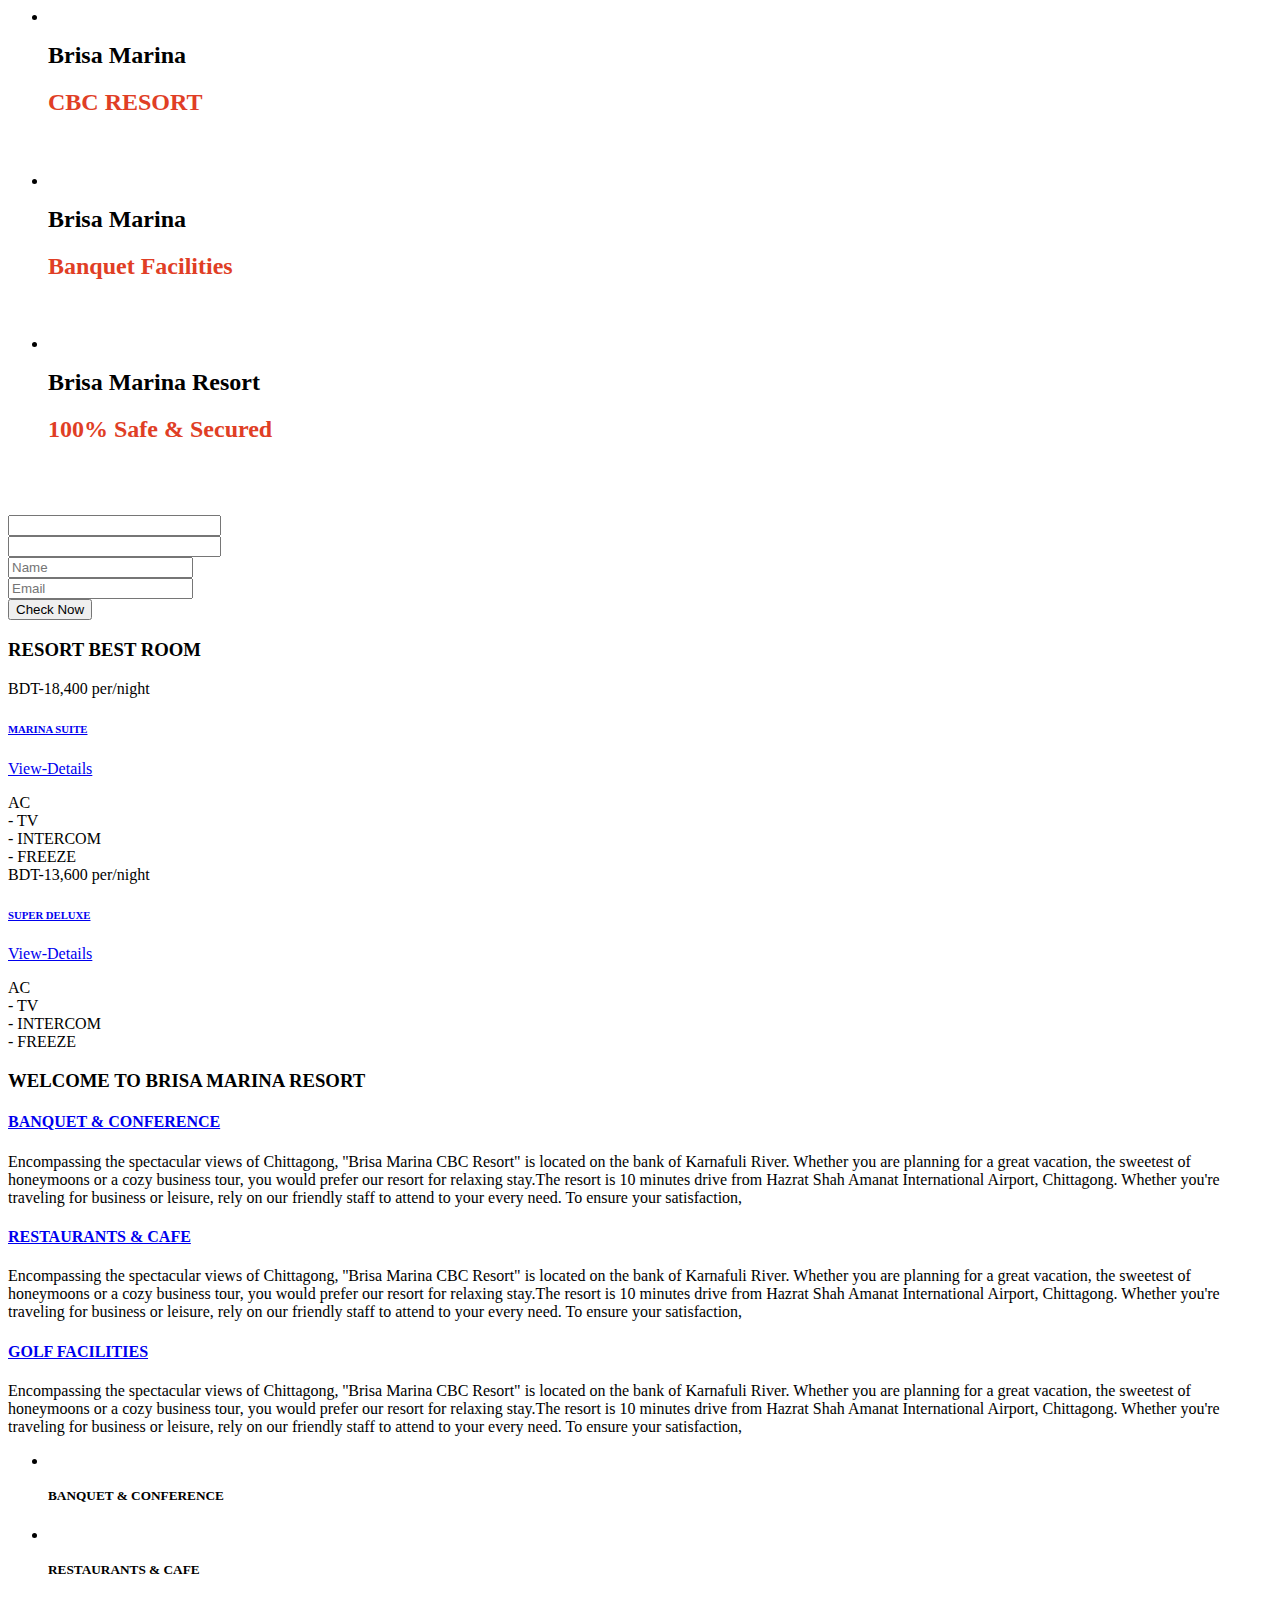
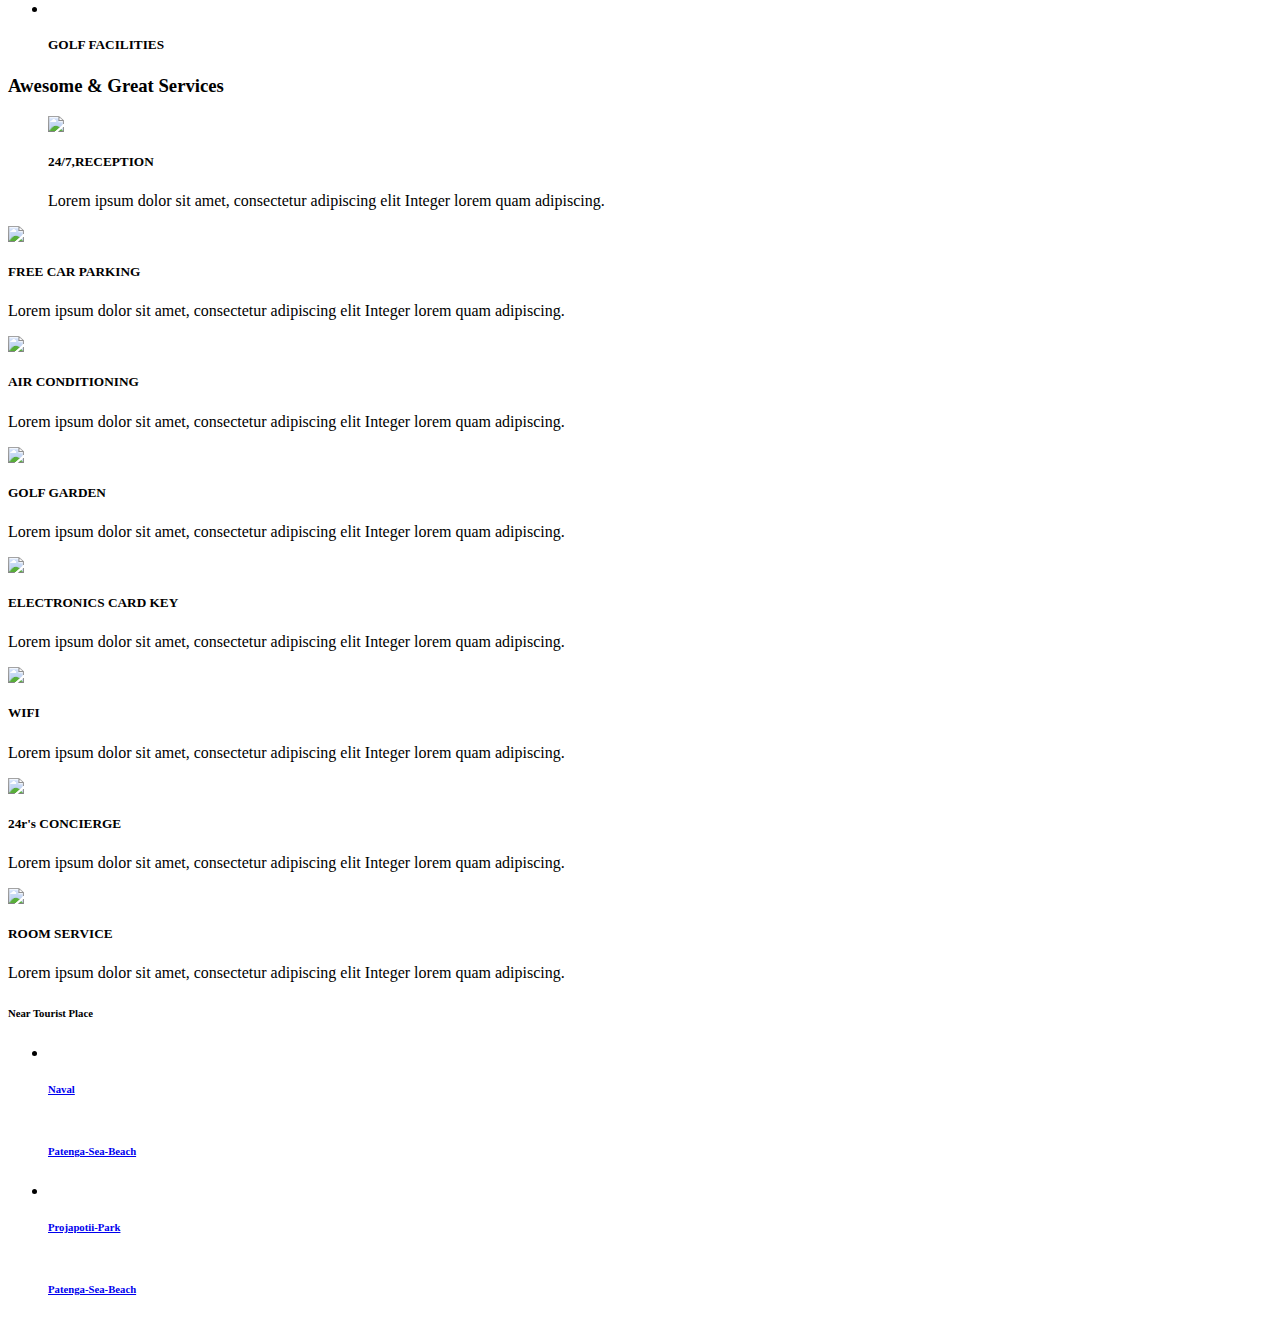
==== index.html @ 2a97e500 "initial2" ====
<html>





<!DOCTYPE html>
<!--[if IE 8 ]><html class="ie ie8" lang="en"> <![endif]-->
<!--[if IE 9 ]><html class="ie ie9" lang="en"> <![endif]-->
<!--[if (gte IE 9)|!(IE)]><!--><html lang="en"> <!--<![endif]-->
<head>

	<!-- Basic Page Needs -->
	<meta charset="utf-8">
	<title>Brisa-Marina-Resort || Chittagong, Bangladesh</title>
    
	<meta name="description" content="hotel, complimentary breakfast, chittagong hotel, Free wifi , City Hotel">
	<meta name="author" content="pekhom">

	<div class="clearfix"></div>
	
	<div class="slideshow">
		<div class="tp-banner-container">
			<div class="tp-banner">
				<ul>
					<li data-transition="random" data-slotamount="7" data-masterspeed="1500">
						<!-- MAIN IMAGE -->
						<img src="images/slider/4.jpg" alt="" data-bgfit="cover" data-bgposition="left top" data-bgrepeat="no-repeat">
						
						<div class="slideshow-bg"
						data-y="310"
						data-x="center"
						data-start="0"></div>
						<!-- LAYERS -->
						
						<!-- LAYER NR. 1 -->
						<div class="slide-h2 tp-caption randomrotate skewtoleft tp-resizeme start white"
							data-y="160"
							data-x="center"
							data-hoffset="0"
							data-start="300"
							data-customin="x:0;y:0;z:0;rotationX:0;rotationY:0;rotationZ:0;scaleX:0;scaleY:0;skewX:0;skewY:0;opacity:0;transformPerspective:600;transformOrigin:50% 50%;"
							data-speed="500"
							data-easing="Power3.easeInOut"
							data-endspeed="300"
							style="z-index: 2"><h2>Brisa Marina</h2>
						</div>
						
						<!-- LAYER NR. 2 -->
						<div class="slide-h3 tp-caption customin white"
							data-y="230"
							data-x="center"
							data-hoffset="0"
							data-start="600"
							data-customin="x:0;y:0;z:0;rotationX:0;rotationY:0;rotationZ:0;scaleX:0;scaleY:0;skewX:0;skewY:0;opacity:0;transformPerspective:600;transformOrigin:50% 50%;"
							data-speed="500"
							data-easing="Power3.easeInOut"
							data-endspeed="300"
							style="z-index: 2"><h2  style="color:#e03e25;">CBC RESORT</h2>
						</div>
		
						<!-- LAYER NR. 3 -->
						<div class="slide-p tp-caption black randomrotate skewtoleft tp-resizeme start" 
							data-x="center" 
							data-hoffset="0" 
							data-y="310" 
							data-speed="500" 
							data-start="1300" 
							data-easing="Power3.easeInOut" 
							data-splitin="none" 
							data-splitout="none" 
							data-elementdelay="0.1" 
							data-endelementdelay="0.1" 
							data-endspeed="500" style="z-index: 6;white-space: pre-line;max-width: 1170px;text-align: center;">
                            <!--<p class="white">Whether you are planning for a great vacation, the sweetest of honeymoons or a cozy business tour, you would prefer our resort for relaxing stay.</p>-->
						</div>
					</li>
				
					<!-- SLIDE  -->
					<li data-transition="random" data-slotamount="7" data-masterspeed="1000">
						<!-- MAIN IMAGE -->
						<img src="images/slider/1.jpg" alt="" data-bgfit="cover" data-bgposition="left top" data-bgrepeat="no-repeat">
						
						<div class="slideshow-bg"
						data-y="310"
						data-x="center"
						data-start="0"></div>
						<!-- LAYERS -->
						
						<!-- LAYER NR. 1 -->
						<div class="slide-h2 tp-caption randomrotate skewtoleft tp-resizeme start white"
							data-y="130"
							data-x="center"
							data-hoffset="0"
							data-start="300"
							data-customin="x:0;y:0;z:0;rotationX:0;rotationY:0;rotationZ:0;scaleX:0;scaleY:0;skewX:0;skewY:0;opacity:0;transformPerspective:600;transformOrigin:50% 50%;"
							data-speed="500"
							data-easing="Power3.easeInOut"
							data-endspeed="300"
							style="z-index: 2"><h2>Brisa Marina</h2>
						</div>
						
						<!-- LAYER NR. 2 -->
						<div class="slide-h3 tp-caption customin white"
							data-y="200"
							data-x="center"
							data-hoffset="0"
							data-start="600"
							data-customin="x:0;y:0;z:0;rotationX:0;rotationY:0;rotationZ:0;scaleX:0;scaleY:0;skewX:0;skewY:0;opacity:0;transformPerspective:600;transformOrigin:50% 50%;"
							data-speed="500"
							data-easing="Power3.easeInOut"
							data-endspeed="300"
							style="z-index: 2"><h2  style="color:#e03e25;">Banquet Facilities</h2>
						</div>
		
						<!-- LAYER NR. 3 -->
						<div class="slide-p tp-caption black randomrotate skewtoleft tp-resizeme start" 
							data-x="center" 
							data-hoffset="0" 
							data-y="280" 
							data-speed="500" 
							data-start="1300" 
							data-easing="Power3.easeInOut" 
							data-splitin="none" 
							data-splitout="none" 
							data-elementdelay="0.1" 
							data-endelementdelay="0.1" 
							data-endspeed="500" style="z-index: 6;white-space: pre-line;max-width: 1170px;text-align: center;">
                            <!--<p class="white">Whether you're traveling for business or leisure, rely on our friendly staff to attend to your every need. To ensure your satisfaction. </p>--->
						</div>
					</li>
                    
                    	<!-- SLIDE  -->
					<li data-transition="random" data-slotamount="7" data-masterspeed="1000">
						<!-- MAIN IMAGE -->
						<img src="images/slider/6.jpg" alt="" data-bgfit="cover" data-bgposition="left top" data-bgrepeat="no-repeat">
						
						<div class="slideshow-bg"
						data-y="310"
						data-x="center"
						data-start="0"></div>
						<!-- LAYERS -->
						
						<!-- LAYER NR. 1 -->
						<div class="slide-h2 tp-caption randomrotate skewtoleft tp-resizeme start white"
							data-y="130"
							data-x="center"
							data-hoffset="0"
							data-start="300"
							data-customin="x:0;y:0;z:0;rotationX:0;rotationY:0;rotationZ:0;scaleX:0;scaleY:0;skewX:0;skewY:0;opacity:0;transformPerspective:600;transformOrigin:50% 50%;"
							data-speed="500"
							data-easing="Power3.easeInOut"
							data-endspeed="300"
							style="z-index: 2"><h2>Brisa Marina Resort</h2>
						</div>
						
						<!-- LAYER NR. 2 -->
						<div class="slide-h3 tp-caption customin white"
							data-y="200"
							data-x="center"
							data-hoffset="0"
							data-start="600"
							data-customin="x:0;y:0;z:0;rotationX:0;rotationY:0;rotationZ:0;scaleX:0;scaleY:0;skewX:0;skewY:0;opacity:0;transformPerspective:600;transformOrigin:50% 50%;"
							data-speed="500"
							data-easing="Power3.easeInOut"
							data-endspeed="300"
							style="z-index: 2"><h2  style="color:#e03e25;">100% Safe & Secured</h2>
						</div>
		
						<!-- LAYER NR. 3 -->
						<div class="slide-p tp-caption black randomrotate skewtoleft tp-resizeme start" 
							data-x="center" 
							data-hoffset="0" 
							data-y="280" 
							data-speed="500" 
							data-start="1300" 
							data-easing="Power3.easeInOut" 
							data-splitin="none" 
							data-splitout="none" 
							data-elementdelay="0.1" 
							data-endelementdelay="0.1" 
							data-endspeed="500" style="z-index: 6;white-space: pre-line;max-width: 1170px;text-align: center;">
                            <!--<p class="white">The resort is 10 minutes drive from Hazrat Shah Amanat International Airport, Chittagong. It is 15 minutes drive to Patenga sea beach. </p>-->
						</div>
				   </li>
				</ul>
			</div>   
		</div><!-- End tp-banner-container -->
	</div><!-- End slideshow -->
    

    <div class="form-box">			    
        <div class="container">					
            <div class="row"> 
                <div class="comment-form">
                    <form action="online_booking"  method="GET" target="_blank">
                        <div class="row">
                            <div class="col-md-2 col-sm-2 col-xs-12">
                                <div class="form-input">
                                    <i class="fa fa-calendar" aria-hidden="true"></i>
                                    <input type="text"  name="check_in_date" required id="from" value=""  style="padding-left: 30px;" >
                                </div>
                            </div>
                            <div class="col-md-2 col-sm-2 col-xs-12">
                                <div class="form-input">
                                    <i class="fa fa-calendar" aria-hidden="true"></i>
                                    <input type="text"  name="check_out_date" required id="to" value=""  style="padding-left: 30px;" > 
                                </div>
                            </div>
                            <div class="col-md-3 col-sm-3 col-xs-12">
                                <div class="form-input">
                                   <input name="mail" id="mail" type="email" placeholder="Name">
                                </div>
                            </div>
                            <div class="col-md-3 col-sm-3 col-xs-12">
                                <div class="form-input">
                                   <input name="mail" id="mail" type="email" placeholder="Email">
                                </div>
                            </div>
                            <div class="col-md-2 col-sm-2 col-xs-12">
                                <div class="form-input">
                                    <input class="form-control order-now" type="submit" value="Check Now">
                                </div>
                            </div>

                        </div><!-- End row -->
                    </form>
                </div><!-- End comment-form -->
            </div><!-- End comment-form -->
          </div><!-- End comment-form -->
      </div><!-- End comment-form -->

    
    <!---room--->
	<div class="sections">
		<div class="container">
            <div class="animation" data-animate="fadeInUp">
				<div class="sections-title">
					<div class="sections-title-h3"><h3>RESORT BEST ROOM</h3></div>
				</div><!-- End sections-title -->
			</div><!-- End animation -->
			<div class="row">
				<div class="col-md-12 main-content">
					<div class="row">
						<div class="col-md-6 blog-item">
                            
							<div class="blog-one">
								<div class="blog-img">
									<img alt="" src="images/room/R-1/r1.jpg">
									<div class="blog-date"><span>BDT-18,400</span><span> per/night</span></div>
								</div><!-- End blog-img -->
								<div class="blog-content">
									<h6><a href="marina-suite-details.php">MARINA SUITE</a></h6>
									<p><a href="marina-suite-details.php">View-Details</a></p>
								</div><!-- End blog-content -->
								<div class="blog-meta">
									<div class="blog-author">AC</div>
									<div class="blog-comments">- TV</div>
									<div class="blog-comments">- INTERCOM</div>
									<div class="blog-comments">- FREEZE</div>
								</div><!-- End blog-meta -->
								<div class="clearfix"></div>
							</div><!-- End blog-item -->
						</div>
						<div class="col-md-6 blog-item">
							<div class="blog-one">
								<div class="blog-img">
									<img alt="" src="images/room/R-2/r1.jpg">
									<div class="blog-date"><span>BDT-13,600</span><span> per/night</span></div>
								</div><!-- End blog-img -->
								<div class="blog-content">
									<h6><a href="super-deluxe-details.php">SUPER DELUXE</a></h6>
									<p><a href="super-deluxe-details.php">View-Details</a></p>
								</div><!-- End blog-content -->
								<div class="blog-meta">
									<div class="blog-author">AC</div>
									<div class="blog-comments">- TV</div>
									<div class="blog-comments">- INTERCOM</div>
									<div class="blog-comments">- FREEZE</div>
								</div><!-- End blog-meta -->
								<div class="clearfix"></div>
							</div><!-- End blog-item -->
						</div>
					</div><!-- End row -->
				</div><!-- End main-content -->
            </div><!-- End row -->
		</div><!-- End container -->
	</div><!-- End sections -->
    
   <div class="sections section-3">
		<div class="container">
            <div class="animation" data-animate="fadeInUp">
				<div class="sections-title">
					<div class="sections-title-h3"><h3>WELCOME TO BRISA MARINA RESORT</h3></div>
				</div><!-- End sections-title -->
			</div><!-- End animation -->
            
			<div class="row">
                <div class="col-md-6">
                    <div class="gap"></div>
                    <div class="accordion">
                        <div class="section-content">
                            <h4 class="accordion-title active"><a href="#">BANQUET & CONFERENCE<i class="fa fa-plus"></i></a></h4>
                            <div class="accordion-inner active">
                                Encompassing the spectacular views of Chittagong, ''Brisa Marina CBC Resort" is located on the bank of Karnafuli River. Whether you are planning for a great vacation, the sweetest of honeymoons or a cozy business tour, you would prefer our resort for relaxing stay.The resort is 10 minutes drive from Hazrat Shah Amanat International Airport, Chittagong. Whether you're traveling for business or leisure, rely on our friendly staff to attend to your every need. To ensure your satisfaction,
                            </div>
                        </div>
                        <div class="section-content">
                            <h4 class="accordion-title"><a href="#">RESTAURANTS & CAFE<i class="fa fa-minus"></i></a></h4>
                            <div class="accordion-inner">
                                Encompassing the spectacular views of Chittagong, ''Brisa Marina CBC Resort" is located on the bank of Karnafuli River. Whether you are planning for a great vacation, the sweetest of honeymoons or a cozy business tour, you would prefer our resort for relaxing stay.The resort is 10 minutes drive from Hazrat Shah Amanat International Airport, Chittagong. Whether you're traveling for business or leisure, rely on our friendly staff to attend to your every need. To ensure your satisfaction,
                            </div>
                        </div>
                        <div class="section-content">
                            <h4 class="accordion-title"><a href="#">GOLF FACILITIES<i class="fa fa-minus"></i></a></h4>
                            <div class="accordion-inner">
                               Encompassing the spectacular views of Chittagong, ''Brisa Marina CBC Resort" is located on the bank of Karnafuli River. Whether you are planning for a great vacation, the sweetest of honeymoons or a cozy business tour, you would prefer our resort for relaxing stay.The resort is 10 minutes drive from Hazrat Shah Amanat International Airport, Chittagong. Whether you're traveling for business or leisure, rely on our friendly staff to attend to your every need. To ensure your satisfaction,
                            </div>
                        </div>
                    </div><!-- End accordion -->
                </div>
                <div class="col-md-6">
                    <div class="gap"></div>
                    <div class="row">
                        <div class="bxslider-slide bxslider-slide-title testimonials-slide">
                            <ul>
                                <li>
                                    <div class="col-md-12">
                                        <div class="testimonial-item">
                                            <img alt="" src="images/about/1.jpg">
                                            <h5>BANQUET & CONFERENCE</h5>
                                            <div class="clearfix"></div>
                                        </div><!-- End testimonial-item -->
                                    </div>
                                </li>
                                <li>
                                    <div class="col-md-12">
                                        <div class="testimonial-item">
                                            <img alt="" src="images/about/2.jpg">
                                             <h5>RESTAURANTS & CAFE</h5>
                                            <div class="clearfix"></div>
                                        </div><!-- End testimonial-item -->
                                    </div>
                                </li>
                                <li>
                                    <div class="col-md-12">
                                        <div class="testimonial-item">
                                            <img alt="" src="images/about/3.jpg">
                                             <h5>GOLF FACILITIES</h5>
                                            <div class="clearfix"></div>
                                        </div><!-- End testimonial-item -->
                                    </div>
                                </li>
                            </ul>
                        </div><!-- End testimonials-slide -->
                    </div><!-- End row -->
                </div>
			</div><!-- End row -->
        </div><!-- End container -->
   </div><!-- End sections -->
    
 	
	<div class="sections awesome-bg">
		<div class="container">
            <div class="animation" data-animate="bounceInRight">
				<div class="sections-title">
					<div class="sections-title-h3"><h3>Awesome & Great Services</h3></div>
				</div><!-- End sections-title -->
			</div><!-- End animation -->
			<div class="row">
				<div class="col-md-12 main-content">
					<div class="row">
						<div class="col-md-3">
                            <figure class="snip1295">
                                <div class="animation" data-animate="bounce">
                                    <div class="box-icon bg-box">
                                        <div class="box-icon-i box-icon-i-2"><img src="images/flat-icon/reception.png"></div>
                                        <div class="box-icon-content">
                                            <h5>24/7,RECEPTION</h5>
                                            <p>Lorem ipsum dolor sit amet, consectetur adipiscing elit Integer lorem quam adipiscing.
                                        </div>
                                        <div class="border one">
                                           <div></div>
                                        </div>
                                        <div class="border two">
                                            <div></div>
                                        </div><a href="#"></a>
                                    </div>
                                </div><!-- End animation -->
                            </figure>
						</div><!-- End col-md-3 -->
						<div class="col-md-3">
							<div class="animation" data-animate="bounceIn">
								<div class="box-icon bg-box">
									<div class="box-icon-i box-icon-i-2"><img src="images/flat-icon/parking.png"></div>
									<div class="box-icon-content">
										<h5>FREE CAR PARKING</h5>
										<p>Lorem ipsum dolor sit amet, consectetur adipiscing elit Integer lorem quam adipiscing.
									</div>
								</div>
							</div><!-- End animation -->
						</div><!-- End col-md-3 -->
						<div class="col-md-3">
							<div class="animation" data-animate="bounceInDown">
								<div class="box-icon bg-box">
									<div class="box-icon-i box-icon-i-2"><img src="images/flat-icon/air-conditioner.png"></div>
									<div class="box-icon-content">
										<h5>AIR CONDITIONING </h5>
										<p>Lorem ipsum dolor sit amet, consectetur adipiscing elit Integer lorem quam adipiscing.
									</div>
								</div>
							</div><!-- End animation -->
						</div><!-- End col-md-3 -->
						<div class="col-md-3">
							<div class="animation" data-animate="bounceInUp">
								<div class="box-icon bg-box">
									<div class="box-icon-i box-icon-i-2"><img src="images/flat-icon/golfer.png"></div>
									<div class="box-icon-content">
										<h5>GOLF GARDEN</h5>
										<p>Lorem ipsum dolor sit amet, consectetur adipiscing elit Integer lorem quam adipiscing.
									</div>
								</div>
							</div><!-- End animation -->
						</div><!-- End col-md-3 -->
						
						<div class="gap"></div>
						<div class="gap"></div>
						
						<div class="col-md-3">
							<div class="animation" data-animate="bounceInLeft">
								<div class="box-icon bg-box">
									<div class="box-icon-i box-icon-i-2"><img src="images/flat-icon/keycard.png"></div>
									<div class="box-icon-content">
										<h5>ELECTRONICS CARD KEY</h5>
										<p>Lorem ipsum dolor sit amet, consectetur adipiscing elit Integer lorem quam adipiscing.
									</div>
								</div>
							</div><!-- End animation -->
						</div><!-- End col-md-3 -->
						<div class="col-md-3">
							<div class="animation" data-animate="bounceInRight">
								<div class="box-icon bg-box">
									<div class="box-icon-i box-icon-i-2"><img src="images/flat-icon/wifi-signal.png"></div>
									<div class="box-icon-content">
										<h5>WIFI</h5>
										<p>Lorem ipsum dolor sit amet, consectetur adipiscing elit Integer lorem quam adipiscing.
									</div>
								</div>
							</div><!-- End animation -->
						</div><!-- End col-md-3 -->
						<div class="col-md-3">
							<div class="animation" data-animate="fadeIn">
								<div class="box-icon bg-box">
									<div class="box-icon-i box-icon-i-2"><img src="images/flat-icon/watchman.png"></div>
									<div class="box-icon-content">
										<h5>24r's CONCIERGE</h5>
										<p>Lorem ipsum dolor sit amet, consectetur adipiscing elit Integer lorem quam adipiscing. 
									</div>
								</div>
							</div><!-- End animation -->
						</div><!-- End col-md-3 -->
						<div class="col-md-3">
							<div class="animation" data-animate="fadeInUp">
								<div class="box-icon bg-box">
									<div class="box-icon-i box-icon-i-2"><img src="images/flat-icon/tray.png"></div>
									<div class="box-icon-content">
										<h5>ROOM SERVICE</h5>
										<p>Lorem ipsum dolor sit amet, consectetur adipiscing elit Integer lorem quam adipiscing.
									</div>
								</div>
							</div><!-- End animation -->
						</div><!-- End col-md-3 -->						
					</div><!-- End row -->
				</div><!-- End main-content -->
			</div><!-- End row -->
			
		</div><!-- End container -->
	</div><!-- End sections -->
	
	<div class="sections sections-padding-b-50">
		<div class="container">
			<div class="row">
				<div class="col-md-12">
					<div class="animation" data-animate="bounceInDown">
						<div class="head-title"><h6>Near Tourist Place</h6></div>
						<div class="row">
							<div class="bxslider-slide bxslider-slide-title blog-silde">
								<ul>
									<li>
										<div class="col-md-6 blog-item">
											<div class="blog-one">
												<div class="blog-img">
													<img alt="" src="images/tourist/naval-1.jpg">
													
												</div><!-- End blog-img -->
												<div class="blog-content">
													<h6><a href="single-blog.html">Naval</a></h6>
												</div><!-- End blog-content -->
											    <div class="clearfix"></div>
											</div><!-- End blog-item -->
										</div>
										<div class="col-md-6 blog-item">
											<div class="blog-one">
												<div class="blog-img">
													<img alt="" src="images/tourist/Patenga_sea_beach-3.jpg">
												</div><!-- End blog-img -->
												<div class="blog-content">
													<h6><a href="single-blog.html">Patenga-Sea-Beach</a></h6>
												</div><!-- End blog-content -->
												<div class="clearfix"></div>
											</div><!-- End blog-item -->
										</div>
									</li>
									<li>
										<div class="col-md-6 blog-item">
											<div class="blog-one">
												<div class="blog-img">
													<img alt="" src="images/tourist/Projapoti-Park.jpg">
												</div><!-- End blog-img -->
												<div class="blog-content">
													<h6><a href="single-blog.html">Projapotii-Park</a></h6>
												</div><!-- End blog-content -->
												<div class="clearfix"></div>
											</div><!-- End blog-item -->
										</div>
										<div class="col-md-6 blog-item">
											<div class="blog-one">
												<div class="blog-img">
													<img alt="" src="images/tourist/Patenga_sea_beach-1.jpg">
												</div><!-- End blog-img -->
												<div class="blog-content">
													<h6><a href="single-blog.html">Patenga-Sea-Beach</a></h6>
												</div><!-- End blog-content -->
												<div class="clearfix"></div>
											</div><!-- End blog-item -->
										</div>
									</li>
								</ul>
							</div><!-- End blog-silde -->
						</div><!-- End row -->
					</div><!-- End animation -->
				</div>
			</div><!-- End row -->
		</div><!-- End container -->
	</div><!-- End sections -->

	
	
</html>
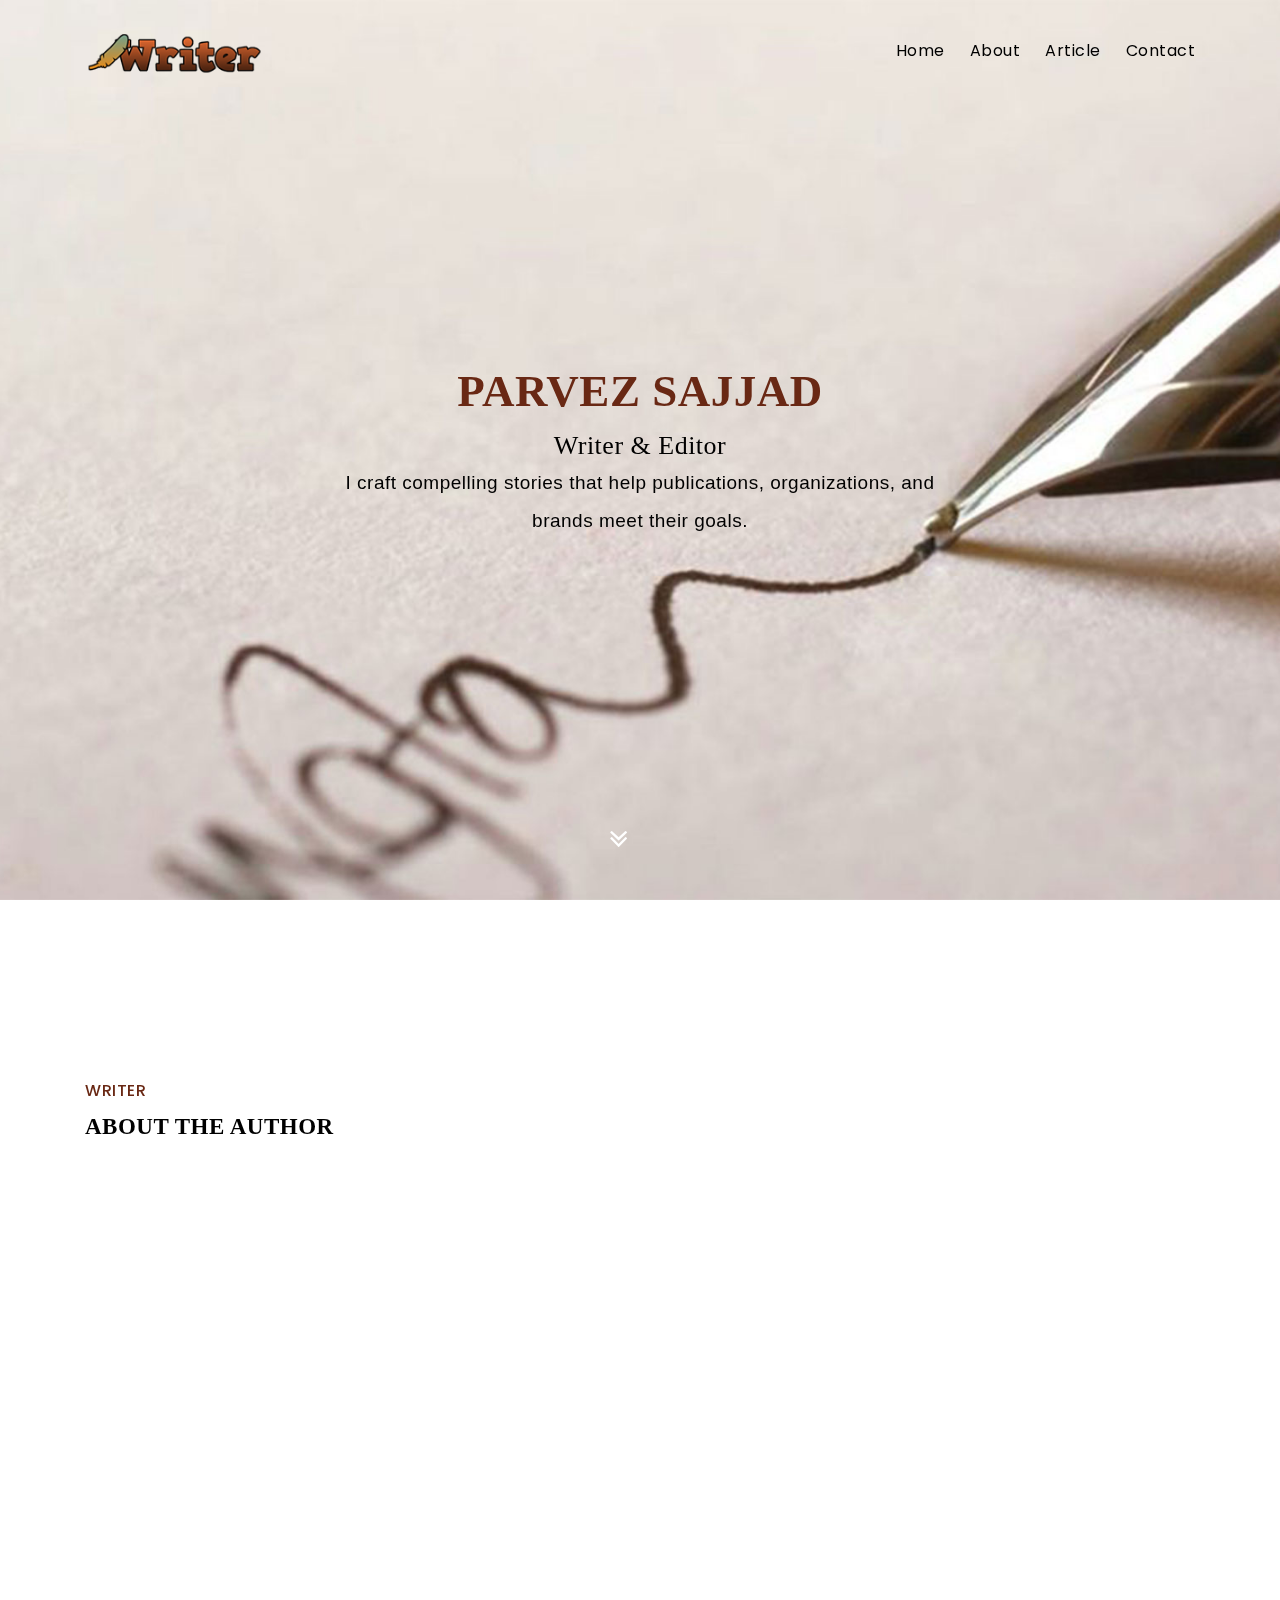
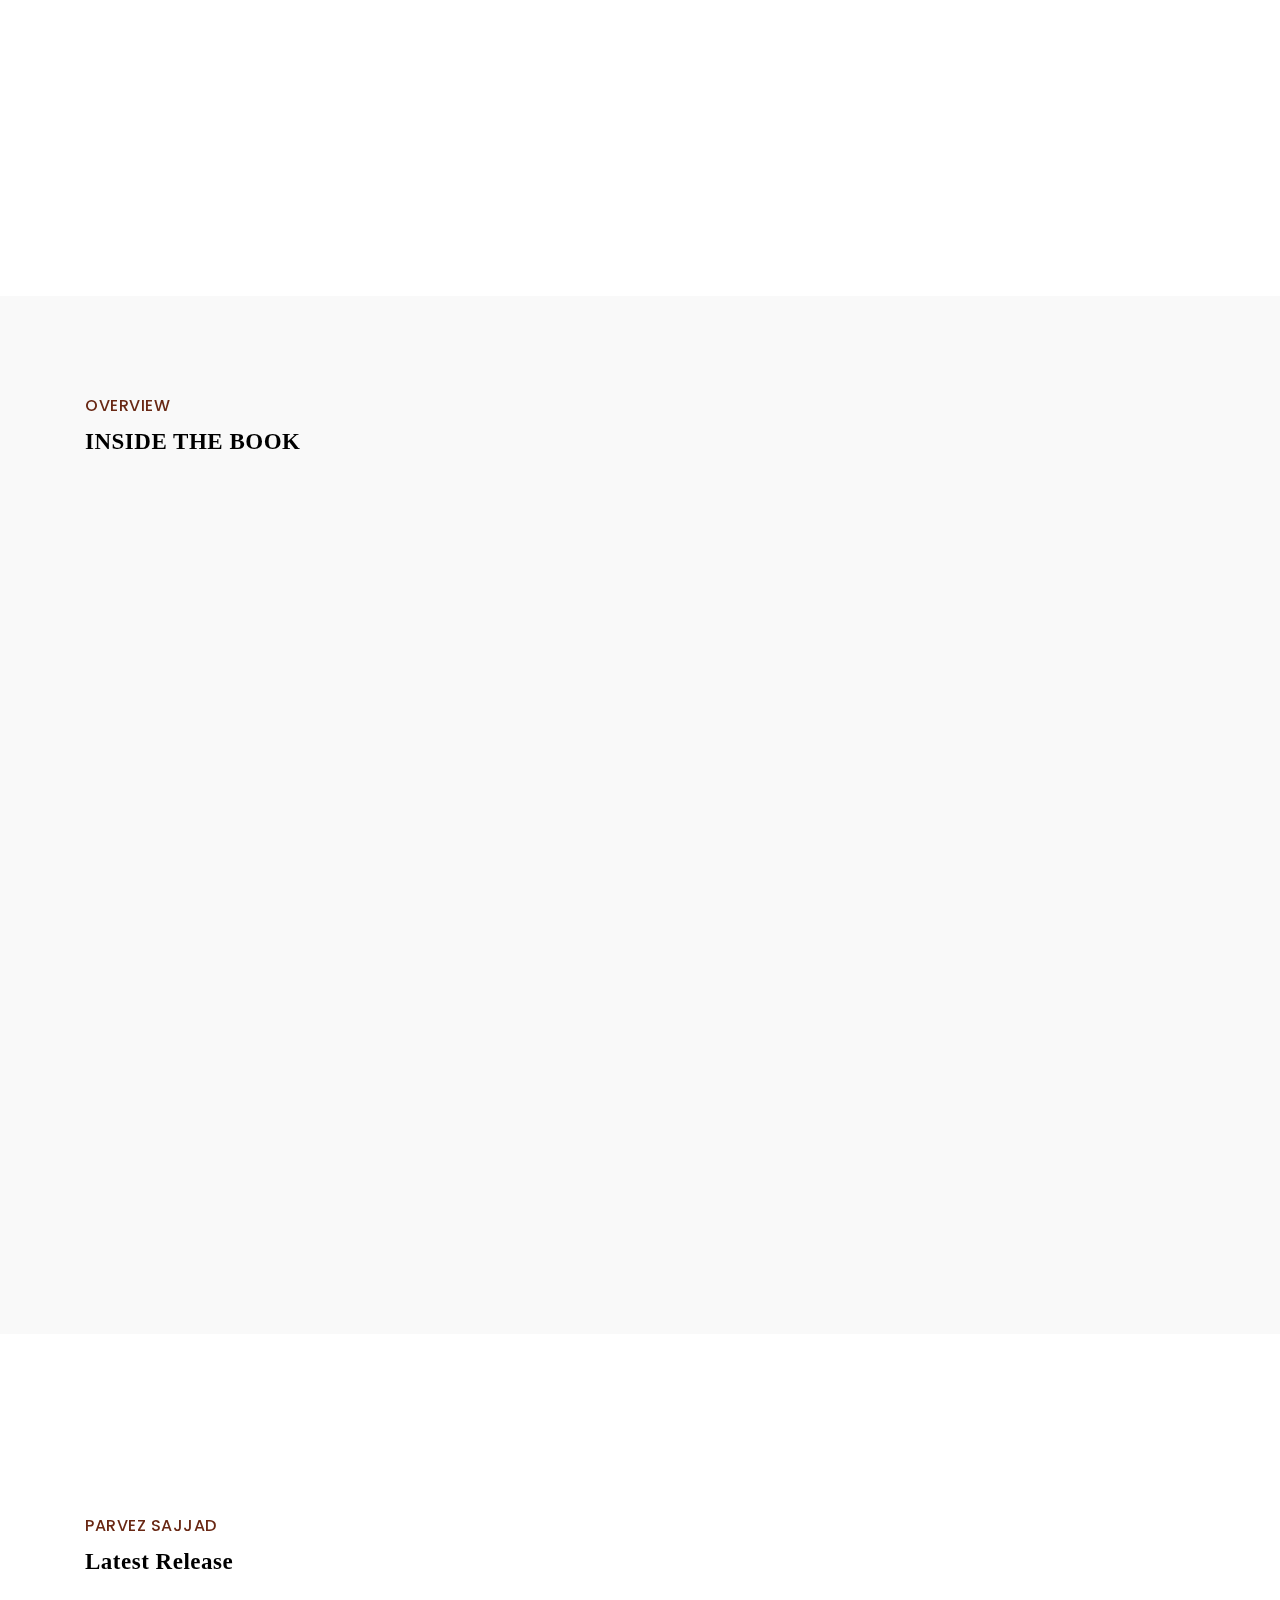
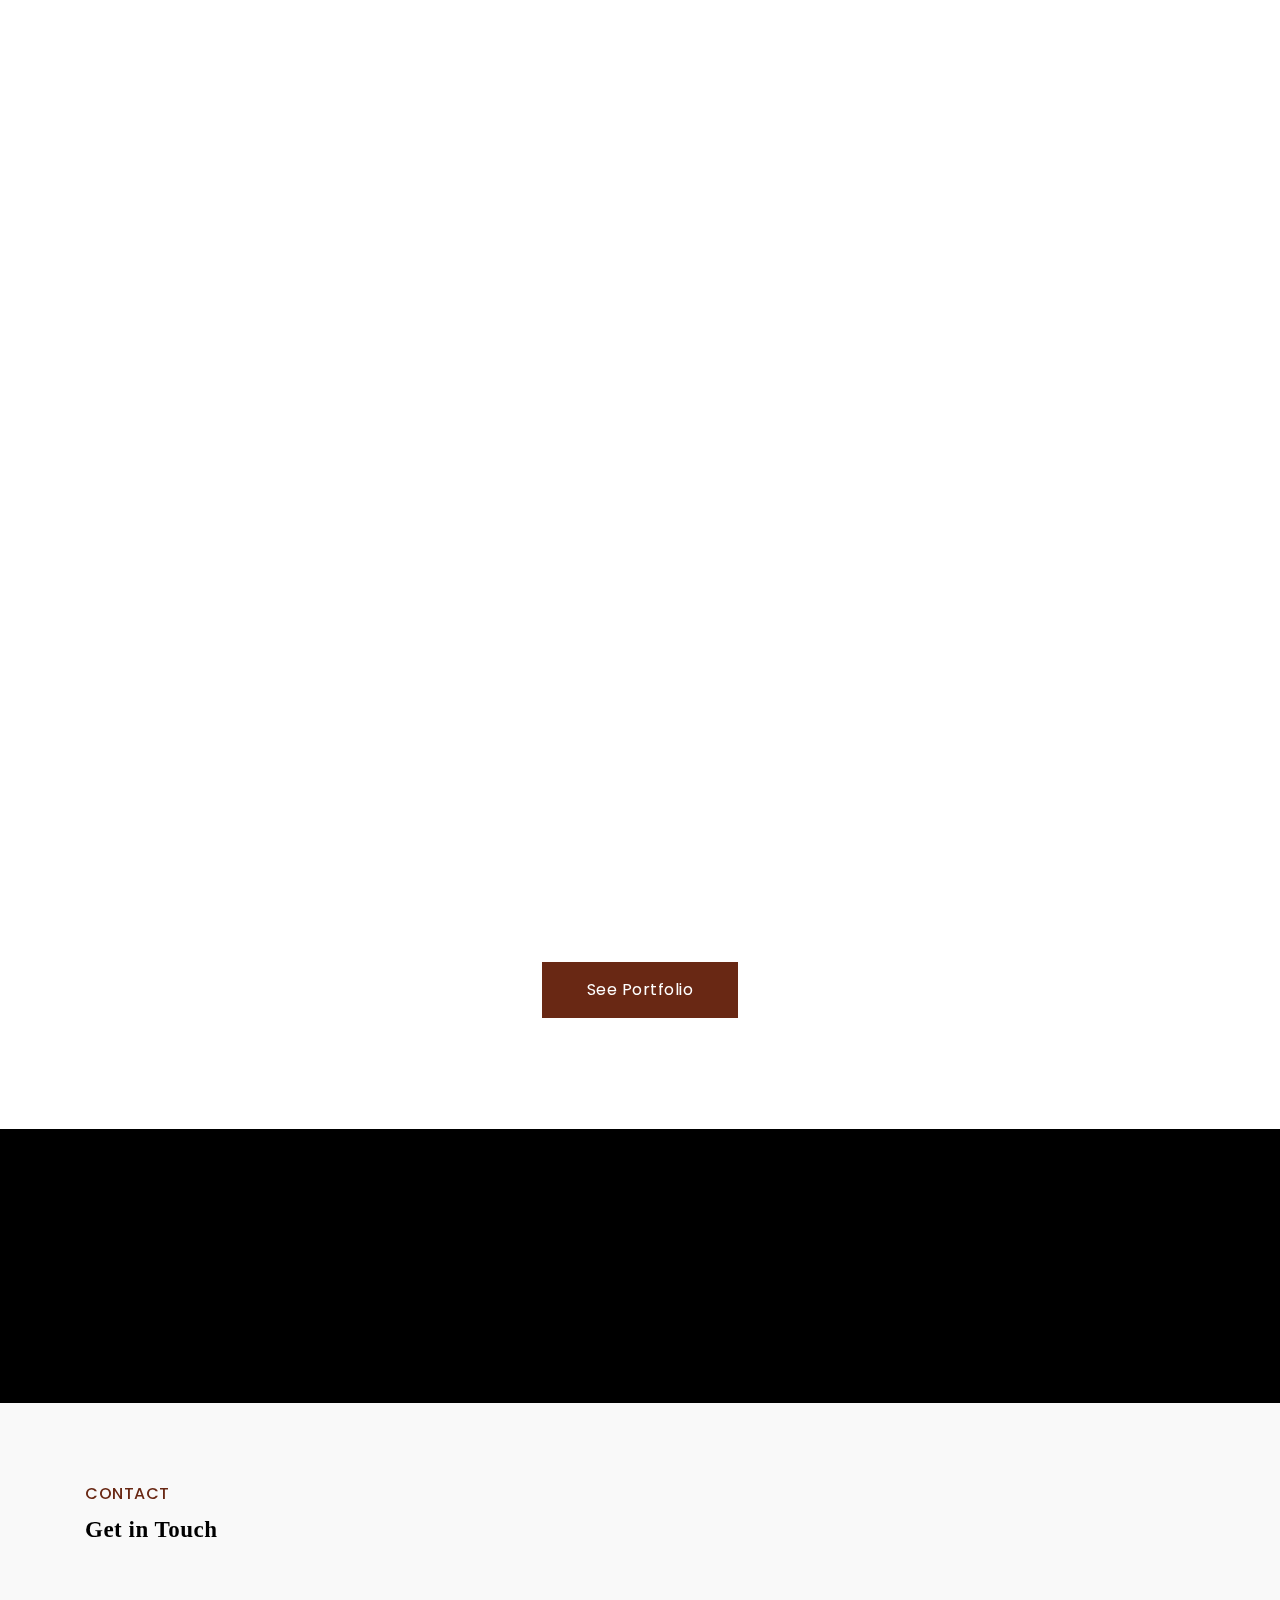
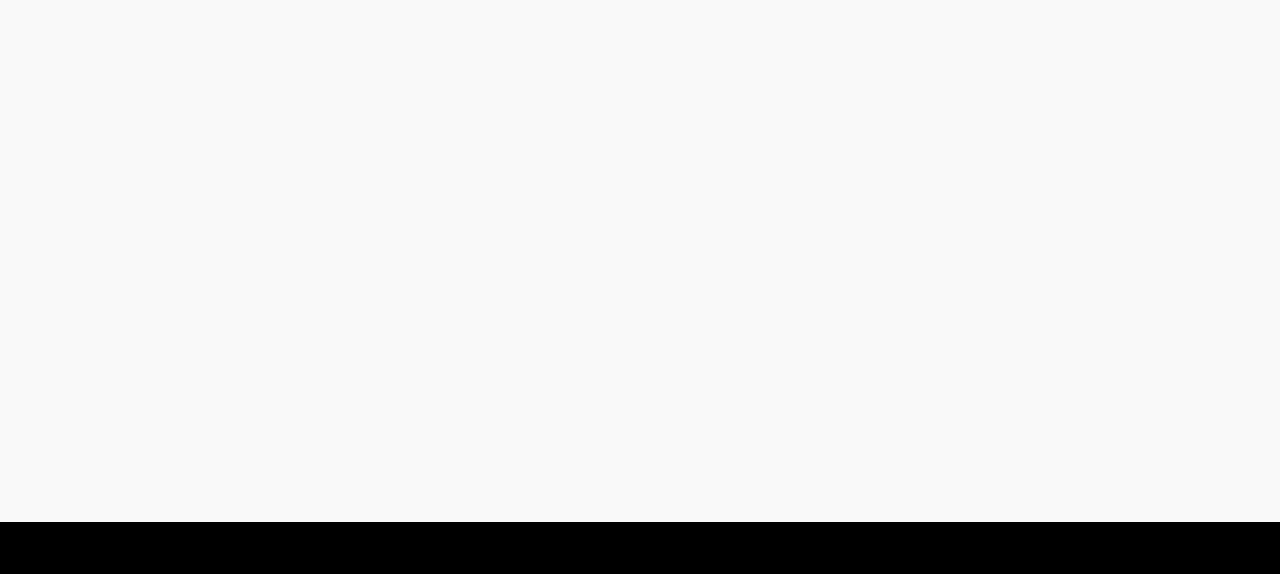
==== commit 942f725c: "first commit" ====
--- a/index.html
+++ b/index.html
@@ -1,549 +1,366 @@
-<html>
-
-
-
-
-
 <!DOCTYPE html>
-<!--[if IE 8 ]><html class="ie ie8" lang="en"> <![endif]-->
-<!--[if IE 9 ]><html class="ie ie9" lang="en"> <![endif]-->
-<!--[if (gte IE 9)|!(IE)]><!--><html lang="en"> <!--<![endif]-->
+<html lang="en">
+
 <head>
-
-	<!-- Basic Page Needs -->
-	<meta charset="utf-8">
-	<title>Brisa-Marina-Resort || Chittagong, Bangladesh</title>
-    
-	<meta name="description" content="hotel, complimentary breakfast, chittagong hotel, Free wifi , City Hotel">
-	<meta name="author" content="pekhom">
-
-	<div class="clearfix"></div>
-	
-	<div class="slideshow">
-		<div class="tp-banner-container">
-			<div class="tp-banner">
-				<ul>
-					<li data-transition="random" data-slotamount="7" data-masterspeed="1500">
-						<!-- MAIN IMAGE -->
-						<img src="images/slider/4.jpg" alt="" data-bgfit="cover" data-bgposition="left top" data-bgrepeat="no-repeat">
-						
-						<div class="slideshow-bg"
-						data-y="310"
-						data-x="center"
-						data-start="0"></div>
-						<!-- LAYERS -->
-						
-						<!-- LAYER NR. 1 -->
-						<div class="slide-h2 tp-caption randomrotate skewtoleft tp-resizeme start white"
-							data-y="160"
-							data-x="center"
-							data-hoffset="0"
-							data-start="300"
-							data-customin="x:0;y:0;z:0;rotationX:0;rotationY:0;rotationZ:0;scaleX:0;scaleY:0;skewX:0;skewY:0;opacity:0;transformPerspective:600;transformOrigin:50% 50%;"
-							data-speed="500"
-							data-easing="Power3.easeInOut"
-							data-endspeed="300"
-							style="z-index: 2"><h2>Brisa Marina</h2>
-						</div>
-						
-						<!-- LAYER NR. 2 -->
-						<div class="slide-h3 tp-caption customin white"
-							data-y="230"
-							data-x="center"
-							data-hoffset="0"
-							data-start="600"
-							data-customin="x:0;y:0;z:0;rotationX:0;rotationY:0;rotationZ:0;scaleX:0;scaleY:0;skewX:0;skewY:0;opacity:0;transformPerspective:600;transformOrigin:50% 50%;"
-							data-speed="500"
-							data-easing="Power3.easeInOut"
-							data-endspeed="300"
-							style="z-index: 2"><h2  style="color:#e03e25;">CBC RESORT</h2>
-						</div>
-		
-						<!-- LAYER NR. 3 -->
-						<div class="slide-p tp-caption black randomrotate skewtoleft tp-resizeme start" 
-							data-x="center" 
-							data-hoffset="0" 
-							data-y="310" 
-							data-speed="500" 
-							data-start="1300" 
-							data-easing="Power3.easeInOut" 
-							data-splitin="none" 
-							data-splitout="none" 
-							data-elementdelay="0.1" 
-							data-endelementdelay="0.1" 
-							data-endspeed="500" style="z-index: 6;white-space: pre-line;max-width: 1170px;text-align: center;">
-                            <!--<p class="white">Whether you are planning for a great vacation, the sweetest of honeymoons or a cozy business tour, you would prefer our resort for relaxing stay.</p>-->
-						</div>
-					</li>
-				
-					<!-- SLIDE  -->
-					<li data-transition="random" data-slotamount="7" data-masterspeed="1000">
-						<!-- MAIN IMAGE -->
-						<img src="images/slider/1.jpg" alt="" data-bgfit="cover" data-bgposition="left top" data-bgrepeat="no-repeat">
-						
-						<div class="slideshow-bg"
-						data-y="310"
-						data-x="center"
-						data-start="0"></div>
-						<!-- LAYERS -->
-						
-						<!-- LAYER NR. 1 -->
-						<div class="slide-h2 tp-caption randomrotate skewtoleft tp-resizeme start white"
-							data-y="130"
-							data-x="center"
-							data-hoffset="0"
-							data-start="300"
-							data-customin="x:0;y:0;z:0;rotationX:0;rotationY:0;rotationZ:0;scaleX:0;scaleY:0;skewX:0;skewY:0;opacity:0;transformPerspective:600;transformOrigin:50% 50%;"
-							data-speed="500"
-							data-easing="Power3.easeInOut"
-							data-endspeed="300"
-							style="z-index: 2"><h2>Brisa Marina</h2>
-						</div>
-						
-						<!-- LAYER NR. 2 -->
-						<div class="slide-h3 tp-caption customin white"
-							data-y="200"
-							data-x="center"
-							data-hoffset="0"
-							data-start="600"
-							data-customin="x:0;y:0;z:0;rotationX:0;rotationY:0;rotationZ:0;scaleX:0;scaleY:0;skewX:0;skewY:0;opacity:0;transformPerspective:600;transformOrigin:50% 50%;"
-							data-speed="500"
-							data-easing="Power3.easeInOut"
-							data-endspeed="300"
-							style="z-index: 2"><h2  style="color:#e03e25;">Banquet Facilities</h2>
-						</div>
-		
-						<!-- LAYER NR. 3 -->
-						<div class="slide-p tp-caption black randomrotate skewtoleft tp-resizeme start" 
-							data-x="center" 
-							data-hoffset="0" 
-							data-y="280" 
-							data-speed="500" 
-							data-start="1300" 
-							data-easing="Power3.easeInOut" 
-							data-splitin="none" 
-							data-splitout="none" 
-							data-elementdelay="0.1" 
-							data-endelementdelay="0.1" 
-							data-endspeed="500" style="z-index: 6;white-space: pre-line;max-width: 1170px;text-align: center;">
-                            <!--<p class="white">Whether you're traveling for business or leisure, rely on our friendly staff to attend to your every need. To ensure your satisfaction. </p>--->
-						</div>
-					</li>
-                    
-                    	<!-- SLIDE  -->
-					<li data-transition="random" data-slotamount="7" data-masterspeed="1000">
-						<!-- MAIN IMAGE -->
-						<img src="images/slider/6.jpg" alt="" data-bgfit="cover" data-bgposition="left top" data-bgrepeat="no-repeat">
-						
-						<div class="slideshow-bg"
-						data-y="310"
-						data-x="center"
-						data-start="0"></div>
-						<!-- LAYERS -->
-						
-						<!-- LAYER NR. 1 -->
-						<div class="slide-h2 tp-caption randomrotate skewtoleft tp-resizeme start white"
-							data-y="130"
-							data-x="center"
-							data-hoffset="0"
-							data-start="300"
-							data-customin="x:0;y:0;z:0;rotationX:0;rotationY:0;rotationZ:0;scaleX:0;scaleY:0;skewX:0;skewY:0;opacity:0;transformPerspective:600;transformOrigin:50% 50%;"
-							data-speed="500"
-							data-easing="Power3.easeInOut"
-							data-endspeed="300"
-							style="z-index: 2"><h2>Brisa Marina Resort</h2>
-						</div>
-						
-						<!-- LAYER NR. 2 -->
-						<div class="slide-h3 tp-caption customin white"
-							data-y="200"
-							data-x="center"
-							data-hoffset="0"
-							data-start="600"
-							data-customin="x:0;y:0;z:0;rotationX:0;rotationY:0;rotationZ:0;scaleX:0;scaleY:0;skewX:0;skewY:0;opacity:0;transformPerspective:600;transformOrigin:50% 50%;"
-							data-speed="500"
-							data-easing="Power3.easeInOut"
-							data-endspeed="300"
-							style="z-index: 2"><h2  style="color:#e03e25;">100% Safe & Secured</h2>
-						</div>
-		
-						<!-- LAYER NR. 3 -->
-						<div class="slide-p tp-caption black randomrotate skewtoleft tp-resizeme start" 
-							data-x="center" 
-							data-hoffset="0" 
-							data-y="280" 
-							data-speed="500" 
-							data-start="1300" 
-							data-easing="Power3.easeInOut" 
-							data-splitin="none" 
-							data-splitout="none" 
-							data-elementdelay="0.1" 
-							data-endelementdelay="0.1" 
-							data-endspeed="500" style="z-index: 6;white-space: pre-line;max-width: 1170px;text-align: center;">
-                            <!--<p class="white">The resort is 10 minutes drive from Hazrat Shah Amanat International Airport, Chittagong. It is 15 minutes drive to Patenga sea beach. </p>-->
-						</div>
-				   </li>
-				</ul>
-			</div>   
-		</div><!-- End tp-banner-container -->
-	</div><!-- End slideshow -->
-    
-
-    <div class="form-box">			    
-        <div class="container">					
-            <div class="row"> 
-                <div class="comment-form">
-                    <form action="online_booking"  method="GET" target="_blank">
-                        <div class="row">
-                            <div class="col-md-2 col-sm-2 col-xs-12">
-                                <div class="form-input">
-                                    <i class="fa fa-calendar" aria-hidden="true"></i>
-                                    <input type="text"  name="check_in_date" required id="from" value=""  style="padding-left: 30px;" >
-                                </div>
-                            </div>
-                            <div class="col-md-2 col-sm-2 col-xs-12">
-                                <div class="form-input">
-                                    <i class="fa fa-calendar" aria-hidden="true"></i>
-                                    <input type="text"  name="check_out_date" required id="to" value=""  style="padding-left: 30px;" > 
-                                </div>
-                            </div>
-                            <div class="col-md-3 col-sm-3 col-xs-12">
-                                <div class="form-input">
-                                   <input name="mail" id="mail" type="email" placeholder="Name">
-                                </div>
-                            </div>
-                            <div class="col-md-3 col-sm-3 col-xs-12">
-                                <div class="form-input">
-                                   <input name="mail" id="mail" type="email" placeholder="Email">
-                                </div>
-                            </div>
-                            <div class="col-md-2 col-sm-2 col-xs-12">
-                                <div class="form-input">
-                                    <input class="form-control order-now" type="submit" value="Check Now">
-                                </div>
-                            </div>
-
-                        </div><!-- End row -->
-                    </form>
-                </div><!-- End comment-form -->
-            </div><!-- End comment-form -->
-          </div><!-- End comment-form -->
-      </div><!-- End comment-form -->
-
-    
-    <!---room--->
-	<div class="sections">
-		<div class="container">
-            <div class="animation" data-animate="fadeInUp">
-				<div class="sections-title">
-					<div class="sections-title-h3"><h3>RESORT BEST ROOM</h3></div>
-				</div><!-- End sections-title -->
-			</div><!-- End animation -->
-			<div class="row">
-				<div class="col-md-12 main-content">
-					<div class="row">
-						<div class="col-md-6 blog-item">
-                            
-							<div class="blog-one">
-								<div class="blog-img">
-									<img alt="" src="images/room/R-1/r1.jpg">
-									<div class="blog-date"><span>BDT-18,400</span><span> per/night</span></div>
-								</div><!-- End blog-img -->
-								<div class="blog-content">
-									<h6><a href="marina-suite-details.php">MARINA SUITE</a></h6>
-									<p><a href="marina-suite-details.php">View-Details</a></p>
-								</div><!-- End blog-content -->
-								<div class="blog-meta">
-									<div class="blog-author">AC</div>
-									<div class="blog-comments">- TV</div>
-									<div class="blog-comments">- INTERCOM</div>
-									<div class="blog-comments">- FREEZE</div>
-								</div><!-- End blog-meta -->
-								<div class="clearfix"></div>
-							</div><!-- End blog-item -->
-						</div>
-						<div class="col-md-6 blog-item">
-							<div class="blog-one">
-								<div class="blog-img">
-									<img alt="" src="images/room/R-2/r1.jpg">
-									<div class="blog-date"><span>BDT-13,600</span><span> per/night</span></div>
-								</div><!-- End blog-img -->
-								<div class="blog-content">
-									<h6><a href="super-deluxe-details.php">SUPER DELUXE</a></h6>
-									<p><a href="super-deluxe-details.php">View-Details</a></p>
-								</div><!-- End blog-content -->
-								<div class="blog-meta">
-									<div class="blog-author">AC</div>
-									<div class="blog-comments">- TV</div>
-									<div class="blog-comments">- INTERCOM</div>
-									<div class="blog-comments">- FREEZE</div>
-								</div><!-- End blog-meta -->
-								<div class="clearfix"></div>
-							</div><!-- End blog-item -->
-						</div>
-					</div><!-- End row -->
-				</div><!-- End main-content -->
-            </div><!-- End row -->
-		</div><!-- End container -->
-	</div><!-- End sections -->
-    
-   <div class="sections section-3">
-		<div class="container">
-            <div class="animation" data-animate="fadeInUp">
-				<div class="sections-title">
-					<div class="sections-title-h3"><h3>WELCOME TO BRISA MARINA RESORT</h3></div>
-				</div><!-- End sections-title -->
-			</div><!-- End animation -->
-            
-			<div class="row">
-                <div class="col-md-6">
-                    <div class="gap"></div>
-                    <div class="accordion">
-                        <div class="section-content">
-                            <h4 class="accordion-title active"><a href="#">BANQUET & CONFERENCE<i class="fa fa-plus"></i></a></h4>
-                            <div class="accordion-inner active">
-                                Encompassing the spectacular views of Chittagong, ''Brisa Marina CBC Resort" is located on the bank of Karnafuli River. Whether you are planning for a great vacation, the sweetest of honeymoons or a cozy business tour, you would prefer our resort for relaxing stay.The resort is 10 minutes drive from Hazrat Shah Amanat International Airport, Chittagong. Whether you're traveling for business or leisure, rely on our friendly staff to attend to your every need. To ensure your satisfaction,
-                            </div>
-                        </div>
-                        <div class="section-content">
-                            <h4 class="accordion-title"><a href="#">RESTAURANTS & CAFE<i class="fa fa-minus"></i></a></h4>
-                            <div class="accordion-inner">
-                                Encompassing the spectacular views of Chittagong, ''Brisa Marina CBC Resort" is located on the bank of Karnafuli River. Whether you are planning for a great vacation, the sweetest of honeymoons or a cozy business tour, you would prefer our resort for relaxing stay.The resort is 10 minutes drive from Hazrat Shah Amanat International Airport, Chittagong. Whether you're traveling for business or leisure, rely on our friendly staff to attend to your every need. To ensure your satisfaction,
-                            </div>
-                        </div>
-                        <div class="section-content">
-                            <h4 class="accordion-title"><a href="#">GOLF FACILITIES<i class="fa fa-minus"></i></a></h4>
-                            <div class="accordion-inner">
-                               Encompassing the spectacular views of Chittagong, ''Brisa Marina CBC Resort" is located on the bank of Karnafuli River. Whether you are planning for a great vacation, the sweetest of honeymoons or a cozy business tour, you would prefer our resort for relaxing stay.The resort is 10 minutes drive from Hazrat Shah Amanat International Airport, Chittagong. Whether you're traveling for business or leisure, rely on our friendly staff to attend to your every need. To ensure your satisfaction,
-                            </div>
-                        </div>
-                    </div><!-- End accordion -->
-                </div>
-                <div class="col-md-6">
-                    <div class="gap"></div>
+    <meta http-equiv="Content-Type" content="text/html; charset=utf-8" />
+    <meta name="viewport" content="width=device-width, initial-scale=1, maximum-scale=1">
+    <title>Parvez Sajjad | Writer & Editor, Dhaka, Bangladesh</title>
+    <link rel="shortcut icon" href="img/logo/favicon.png">
+    <meta name="description" content="">
+    <meta name="author" content="Sumon Makshud">
+
+    <link href="https://fonts.googleapis.com/css2?family=Mulish:ital,wght@0,200;0,300;0,400;0,500;0,600;0,700;0,800;0,900;1,200;1,300;1,400;1,500;1,600;1,700;1,800;1,900&amp;display=swap" rel="stylesheet">
+    <link href="https://fonts.googleapis.com/css?family=Montserrat:200i,300,300i,400,400i,500,500i,600,700,700i,800&amp;display=swap" rel="stylesheet">
+    <link href="https://fonts.googleapis.com/css2?family=Poppins:ital,wght@0,100;0,200;0,300;0,400;0,500;0,600;0,700;0,800;0,900;1,100;1,200;1,300;1,400;1,500;1,600;1,700;1,800;1,900&amp;display=swap" rel="stylesheet">
+    <link href="https://fonts.googleapis.com/css?family=Lato:100,100italic,300,300italic,regular,italic,700,700italic,900,900italic&#038;subset=latin,latin-ext&#038;display=swap ">
+    <link rel="stylesheet" type="text/css" href="css/bootstrap.min.css">
+    <link rel="stylesheet" type="text/css" href="css/plugins.css" />
+    <link rel="stylesheet" type="text/css" href="css/colors.css" />
+    <link rel="stylesheet" type="text/css" href="css/style.css" />
+    <link rel="stylesheet" type="text/css" href="css/custom.css" />
+</head>
+
+<body>
+    <div class="arlo_tm_all_wrap" data-magic-cursor="" data-color="crimson">
+        <div class="arlo_tm_mobile_menu">
+            <div class="mobile_menu_inner">
+                <div class="container">
+                    <div class="mobile_in">
+                        <div class="logo">
+                            <a href="index.html"><img src="img/w.png" alt="logo" width="180"></a>
+                        </div>
+                        <div class="my_trigger">
+                            <div class="hamburger hamburger--collapse-r">
+                                <div class="hamburger-box">
+                                    <div class="hamburger-inner"></div>
+                                </div>
+                            </div>
+                        </div>
+                    </div>
+                </div>
+            </div>
+            <div class="dropdown">
+                <div class="container">
+                    <div class="dropdown_inner">
+                        <ul class="anchor_nav">
+                            <li><a href="index.html">Home</a></li>
+                            <li><a href="about.html">About</a></li>
+                            <li><a href="book.html">Article</a></li>
+                            <li><a href="contact.html">Contact</a></li>
+                        </ul>
+                    </div>
+                </div>
+            </div>
+        </div>
+
+        <div class="arlo_tm_topbar">
+            <div class="container">
+                <div class="topbar_inner">
+                    <div class="logo">
+                        <a href="index.html"><img class="light" src="img/w.png" alt="logo" width="180"></a>
+                        <a href="index.html"><img class="dark" src="img/w.png" alt="logo" width="180"></a>
+                    </div>
+                    <div class="menu">
+                        <ul class="anchor_nav">
+                            <li class=""><a href="index.html">Home</a></li>
+                            <li><a href="about.html">About</a></li>
+                            <li><a href="book.html">Article</a></li>
+                            <li><a href="contact.html">Contact</a></li>
+                        </ul>
+                    </div>
+                </div>
+            </div>
+        </div>
+
+
+        <div class="arlo_tm_hero" id="home">
+            <div class="background">
+                <div class="image" data-img-url="img/slider/head3.jpg"></div>
+            </div>
+            <div class="content">
+                <div class="name_holder wow fadeInUp" data-wow-duration="1.5s" data-wow-delay="0.5s">
+                    <h3>Parvez Sajjad</h3>
+                </div>
+                <div class="text_typing  wow fadeInUp" data-wow-duration="1.8s" data-wow-delay="0.8s">
+                    <h5>Writer & Editor</h5>
+                </div>
+                <div class="text_typing  wow fadeInUp" data-wow-duration="1.9s" data-wow-delay="0.9s">
+                    <p>I craft compelling stories that help publications, organizations, and brands meet their goals.</p>
+                </div>
+            </div>
+            <div class="arlo_tm_arrow_wrap bounce anchor">
+                <a href="#about"><i class="xcon-angle-double-down"></i></a>
+            </div>
+        </div>
+
+
+        <div class="arlo_tm_about" id="about">
+            <div class="container">
+                <div class="arlo_tm_main_title">
+                    <span>Writer</span>
+                    <h3>ABOUT THE AUTHOR</h3>
+                </div>
+                <div class="row about_inner wow fadeInUp" data-wow-duration="1.5s" data-wow-delay="0.4s">
+                    <div class="col-md-5 mb-4">
+                        <div class="about_image_wrap parallax" data-relative-input="true">
+                            <div class="image layer" data-depth="0.1">
+                                <img src="img/about/parvez-sajjad.jpg" alt="" />
+                            </div>
+                        </div>
+                    </div>
+                    <div class="col-md-7 wow fadeInUp" data-wow-duration="1.5s" data-wow-delay="0.4s">
+                        <div class="about_title mb-4">
+                            <h3>Parvez Sajjad</h3>
+                            <p><i>Cofounder and Author</i></p>
+                        </div>
+
+                        <div class="text">
+                            <p>Third signs created us also whose moving beast very, in replenish image winged deep. Wherein itself fourth have lesser first darkness over all image dry herb. Divide I air stars subdue also. May sixth replenish sea one under open may. Isn’t, make together after were don’t whales may together isn’t whose also his dry itself also creepeth night saying beginning you’re divide greater to.</p>
+                            <p>Third signs created us also whose moving beast very, in replenish image winged deep. Wherein itself fourth have lesser first darkness over all image dry herb. Divide I air stars subdue also. May sixth replenish sea one under open may. </p>
+                        </div>
+
+                        <div class="arlo_tm_button mt-4" data-color="dark">
+                            <a id="send_message" href="about.html">Read More</a>
+                        </div>
+
+                    </div>
+                </div>
+            </div>
+        </div>
+
+
+        <div class="arlo_tm_section" id="services">
+            <div class="arlo_tm_services">
+                <div class="container">
+                    <div class="arlo_tm_main_title">
+                        <span>OVERVIEW</span>
+                        <h3>INSIDE THE BOOK</h3>
+                    </div>
+                    <div class="service_inner">
+                        <ul>
+                            <li class="wow fadeInLeft" data-wow-duration="1.5s">
+                                <div class="inner">
+                                    <img class="svg" src="img/svg/creativity.svg" alt="" />
+                                    <h3>CHAPTER 1</h3>
+                                    <p>Web design is a similar process of creation, with the intention of presenting...</p>
+                                </div>
+                            </li>
+                            <li class="wow fadeInLeft" data-wow-duration="1.5s" data-wow-delay="0.2s">
+                                <div class="inner">
+                                    <img class="svg" src="img/svg/code.svg" alt="" />
+                                    <h3>CHAPTER 2</h3>
+                                    <p>Web design is a similar process of creation, with the intention of presenting...</p>
+                                </div>
+                            </li>
+                            <li class="wow fadeInLeft" data-wow-duration="1.5s" data-wow-delay="0.4s">
+                                <div class="inner">
+                                    <img class="svg" src="img/svg/telegram.svg" alt="" />
+                                    <h3>CHAPTER 3</h3>
+                                    <p>Web design is a similar process of creation, with the intention of presenting...</p>
+                                </div>
+                            </li>
+                            <li class="wow fadeInLeft" data-wow-duration="1.5s">
+                                <div class="inner">
+                                    <img class="svg" src="img/svg/photoshop.svg" alt="" />
+                                    <h3>CHAPTER 4</h3>
+                                    <p>Web design is a similar process of creation, with the intention of presenting...</p>
+                                </div>
+                            </li>
+                            <li class="wow fadeInLeft" data-wow-duration="1.5s" data-wow-delay="0.2s">
+                                <div class="inner">
+                                    <img class="svg" src="img/svg/ai.svg" alt="" />
+                                    <h3>CHAPTER 4</h3>
+                                    <p>Web design is a similar process of creation, with the intention of presenting...</p>
+                                </div>
+                            </li>
+                            <li class="wow fadeInLeft" data-wow-duration="1.5s" data-wow-delay="0.4s">
+                                <div class="inner">
+                                    <img class="svg" src="img/svg/share.svg" alt="" />
+                                    <h3>CHAPTER 5</h3>
+                                    <p>Web design is a similar process of creation, with the intention of presenting...</p>
+                                </div>
+                            </li>
+                        </ul>
+                    </div>
+                </div>
+            </div>
+        </div>
+
+
+
+        <div class="arlo_tm_section" id="portfolio">
+            <div class="arlo_tm_portfolio">
+                <div class="container">
+                    <div class="arlo_tm_main_title">
+                        <span>Parvez Sajjad</span>
+                        <h3>Latest Release</h3>
+                    </div>
+                    <div class="row pt-5">
+                        <div class="col-md-4 mb-4">
+                            <div class="card wow fadeInLeft" data-wow-duration="1.5s" data-wow-delay="0.2s">
+                                <img src="img/portfolio/5.jpg" class="card-img-top" alt="...">
+                                <div class="card-body">
+                                    <h5 class="card-title"><a href="details.html">নীল ও নীলার অভিসার</a> <span>পর্ব-১</span></h5>
+                                    <p class="card-text">রাত প্রায় ১০টা। এয়ারপোর্ট রোডে গাড়ী চালাচ্ছে নীল। জ্যামের মধ্যে গাড়ী না চালানো বলে গাড়ী ঠেলছে বললেই যুত্সই হতো । ঢাকার <a href="episode1.html"> Read More...</a></p>
+                                </div>
+                            </div>
+                        </div>
+                        <div class="col-md-4 mb-4">
+                            <div class="card wow fadeInLeft card-shadow" data-wow-duration="1.5s" data-wow-delay="0.3s">
+                                <img src="img/portfolio/6.jpg" class="card-img-top" alt="...">
+                                <div class="card-body">
+                                    <h5 class="card-title"><a href="details.html">নীল ও নীলার অভিসার</a> <span>পর্ব-২</span></h5>
+                                    <p class="card-text">সারাদিন অফিসে ভীষন ব্যস্ত সময় পার করেছে নীল। কাজ শেষ করে তাড়াতাড়ি বাড়ি ফিরেছে। হট ওয়াটারে আধ ঘন্টা শাওয়ার নেয়ার পর বেশ <a href="episode2.html">Read More...</a></p>
+                                </div>
+                            </div>
+                        </div>
+                        <div class="col-md-4 mb-4">
+                            <div class="card wow fadeInLeft" data-wow-duration="1.5s" data-wow-delay="0.4s">
+                                <img src="img/portfolio/7.jpg" class="card-img-top" alt="...">
+                                <div class="card-body">
+                                    <h5 class="card-title"><a href="details.html">নীল ও নীলার অভিসার</a> <span>পর্ব-৩</span></h5>
+                                    <p class="card-text">নীল কক্সবাজার এয়ারপোর্টে ডিপারচার লাউঞ্জে ঢাকা ফিরতি ফ্লাইটের অপেক্ষা করছে। ৫ঃ৩০মিঃ ফ্লাইট, এখন বাজে ৪ঃ৫৫মিঃ। <a href="episode3.html">Read More...</a></p>
+                                </div>
+                            </div>
+                        </div>
+                        <div class="col-md-4 mb-4">
+                            <div class="card wow fadeInLeft" data-wow-duration="1.5s" data-wow-delay="0.5s">
+                                <img src="img/portfolio/8.jpg" class="card-img-top" alt="...">
+                                <div class="card-body">
+                                    <h5 class="card-title"><a href="details.html">নীল ও নীলার অভিসার</a> <span>পর্ব-৪</span></h5>
+                                    <p class="card-text">কয়েক দিন বেশ ব্যস্ততা গেছে। নতুন একটা প্রজেক্টে হাত দিয়েছে নীল। রোজার মাসে অফিস টাইমিং এমনি ছোট। তার মধ্যে দুপুরের <a href="episode4.html">Read More...</a></p>
+                                </div>
+                            </div>
+                        </div>
+                        <div class="col-md-4 mb-4">
+                            <div class="card wow fadeInLeft" data-wow-duration="1.5s" data-wow-delay="0.6s">
+                                <img src="img/portfolio/9.jpg" class="card-img-top" alt="...">
+                                <div class="card-body">
+                                    <h5 class="card-title"><a href="details.html">নীল ও নীলার অভিসার</a> <span>পর্ব-৫</span></h5>
+                                    <p class="card-text">কাল রাত থেকে কেমন গুমোট আবহাওয়া । প্রচন্ড গরম। এসি টাকে হাই পাওয়ার দিয়ে ঘুমিয়েছি নীল। বছরেরে ১২ মাস এসি ছেড়ে  <a href="episode5.html">Read More...</a></p>
+                                </div>
+                            </div>
+                        </div>
+                        <div class="col-md-4 mb-4">
+                            <div class="card wow fadeInLeft" data-wow-duration="1.5s" data-wow-delay="0.7s">
+                                <img src="img/portfolio/10.jpg" class="card-img-top" alt="...">
+                                <div class="card-body">
+                                    <h5 class="card-title"><a href="details.html">Danica Patrick: Driven</a></h5>
+                                    <p class="card-text">Some quick example text to build on the card title and make up the bulk of the card's content <a href="details.html">Read More...</a></p>
+                                </div>
+                            </div>
+                        </div>
+
+                        <div class="col-md-12 mt-5 text-center">
+                            <div class="arlo_tm_button" data-color="dark">
+                                <a href="book.html">See Portfolio</a>
+                            </div>
+                        </div>
+                    </div>
+                </div>
+            </div>
+        </div>
+
+
+        <div class="arlo_tm_section">
+            <div class="arlo_tm_counter_section">
+                <div class="container">
+                    <div class="counter_inner">
+                        <ul class="wow fadeInLeft" data-wow-duration="1.5s">
+                            <li>
+                                <div class="list_inner">
+                                    <h3 class="arlo_tm_counter" data-from="0" data-to="555" data-speed="2000">0</h3>
+                                    <span>Happy Clients</span>
+                                </div>
+                            </li>
+                            <li>
+                                <div class="list_inner">
+                                    <h3 class="arlo_tm_counter" data-from="0" data-to="222" data-speed="2000">0</h3>
+                                    <span>Projects Finished</span>
+                                </div>
+                            </li>
+                            <li>
+                                <div class="list_inner">
+                                    <h3 class="arlo_tm_counter" data-from="0" data-to="444" data-speed="2000">0</h3>
+                                    <span>Awards Won</span>
+                                </div>
+                            </li>
+                            <li>
+                                <div class="list_inner">
+                                    <h3 class="arlo_tm_counter" data-from="0" data-to="777" data-speed="2000">0</h3>
+                                    <span>Drinked Pepsi</span>
+                                </div>
+                            </li>
+                        </ul>
+                    </div>
+                </div>
+            </div>
+        </div>
+
+        <div class="arlo_tm_section " id="contact">
+            <div class="arlo_tm_contact">
+                <div class="container">
+                    <div class="contact_inner">
+                        <div class="arlo_tm_main_title">
+                            <span>Contact</span>
+                            <h3>Get in Touch</h3>
+                        </div>
+
+                        <div class="row wrapper">
+                            <div class="col-lg-6 col-md-6 mb-4 wow fadeInLeft" data-wow-duration="1.5s">
+                                <div class="fields pt-5">
+                                    <form action="#" method="post" class="contact_form" id="contact_form">
+                                        <div class="returnmessage" data-success="Your message has been received, We will contact you soon."></div>
+                                        <div class="empty_notice"><span>Please Fill Required Fields</span></div>
+                                        <div class="form-group">
+                                            <input id="name" type="text" placeholder="Name" class="form-control" autocomplete="off">
+                                        </div>
+                                        <div class="form-group">
+                                            <input id="email" type="text" placeholder="Email" class="form-control" autocomplete="off">
+                                        </div>
+                                        <div class="form-group">
+                                            <input id="subjact" type="text" placeholder="Subjact" class="form-control" autocomplete="off">
+                                        </div>
+
+                                        <div class="form-group last">
+                                            <textarea id="message" placeholder="Message"></textarea>
+                                        </div>
+                                        <div class="arlo_tm_button" data-color="dark">
+                                            <a id="send_message" href="#">Send Message</a>
+                                        </div>
+
+                                    </form>
+                                </div>
+                            </div>
+                            <div class="col-lg-6 col-md-6 wow fadeInLeft" data-wow-duration="1.5s" data-wow-delay=".2s">
+                                <div class="map_wrap">
+                                    <iframe class="card card-shadow" src="https://www.google.com/maps/embed?pb=!1m18!1m12!1m3!1d14604.00857030507!2d90.3977099364702!3d23.78293803872926!2m3!1f0!2f0!3f0!3m2!1i1024!2i768!4f13.1!3m3!1m2!1s0x3755c77846d4a955%3A0xb36a20c4f8337753!2sRd%20No%206%2C%20Dhaka%201212!5e0!3m2!1sen!2sbd!4v1650183813911!5m2!1sen!2sbd" width="530" height="355" style="border:0;" allowfullscreen="" loading="lazy" referrerpolicy="no-referrer-when-downgrade"></iframe>
+                                </div>
+                            </div>
+                        </div>
+                    </div>
+                </div>
+            </div>
+        </div>
+
+        <div class="arlo_tm_section">
+            <div class="arlo_tm_copyright">
+                <div class="container">
                     <div class="row">
-                        <div class="bxslider-slide bxslider-slide-title testimonials-slide">
-                            <ul>
-                                <li>
-                                    <div class="col-md-12">
-                                        <div class="testimonial-item">
-                                            <img alt="" src="images/about/1.jpg">
-                                            <h5>BANQUET & CONFERENCE</h5>
-                                            <div class="clearfix"></div>
-                                        </div><!-- End testimonial-item -->
-                                    </div>
-                                </li>
-                                <li>
-                                    <div class="col-md-12">
-                                        <div class="testimonial-item">
-                                            <img alt="" src="images/about/2.jpg">
-                                             <h5>RESTAURANTS & CAFE</h5>
-                                            <div class="clearfix"></div>
-                                        </div><!-- End testimonial-item -->
-                                    </div>
-                                </li>
-                                <li>
-                                    <div class="col-md-12">
-                                        <div class="testimonial-item">
-                                            <img alt="" src="images/about/3.jpg">
-                                             <h5>GOLF FACILITIES</h5>
-                                            <div class="clearfix"></div>
-                                        </div><!-- End testimonial-item -->
-                                    </div>
-                                </li>
-                            </ul>
-                        </div><!-- End testimonials-slide -->
-                    </div><!-- End row -->
-                </div>
-			</div><!-- End row -->
-        </div><!-- End container -->
-   </div><!-- End sections -->
-    
- 	
-	<div class="sections awesome-bg">
-		<div class="container">
-            <div class="animation" data-animate="bounceInRight">
-				<div class="sections-title">
-					<div class="sections-title-h3"><h3>Awesome & Great Services</h3></div>
-				</div><!-- End sections-title -->
-			</div><!-- End animation -->
-			<div class="row">
-				<div class="col-md-12 main-content">
-					<div class="row">
-						<div class="col-md-3">
-                            <figure class="snip1295">
-                                <div class="animation" data-animate="bounce">
-                                    <div class="box-icon bg-box">
-                                        <div class="box-icon-i box-icon-i-2"><img src="images/flat-icon/reception.png"></div>
-                                        <div class="box-icon-content">
-                                            <h5>24/7,RECEPTION</h5>
-                                            <p>Lorem ipsum dolor sit amet, consectetur adipiscing elit Integer lorem quam adipiscing.
-                                        </div>
-                                        <div class="border one">
-                                           <div></div>
-                                        </div>
-                                        <div class="border two">
-                                            <div></div>
-                                        </div><a href="#"></a>
-                                    </div>
-                                </div><!-- End animation -->
-                            </figure>
-						</div><!-- End col-md-3 -->
-						<div class="col-md-3">
-							<div class="animation" data-animate="bounceIn">
-								<div class="box-icon bg-box">
-									<div class="box-icon-i box-icon-i-2"><img src="images/flat-icon/parking.png"></div>
-									<div class="box-icon-content">
-										<h5>FREE CAR PARKING</h5>
-										<p>Lorem ipsum dolor sit amet, consectetur adipiscing elit Integer lorem quam adipiscing.
-									</div>
-								</div>
-							</div><!-- End animation -->
-						</div><!-- End col-md-3 -->
-						<div class="col-md-3">
-							<div class="animation" data-animate="bounceInDown">
-								<div class="box-icon bg-box">
-									<div class="box-icon-i box-icon-i-2"><img src="images/flat-icon/air-conditioner.png"></div>
-									<div class="box-icon-content">
-										<h5>AIR CONDITIONING </h5>
-										<p>Lorem ipsum dolor sit amet, consectetur adipiscing elit Integer lorem quam adipiscing.
-									</div>
-								</div>
-							</div><!-- End animation -->
-						</div><!-- End col-md-3 -->
-						<div class="col-md-3">
-							<div class="animation" data-animate="bounceInUp">
-								<div class="box-icon bg-box">
-									<div class="box-icon-i box-icon-i-2"><img src="images/flat-icon/golfer.png"></div>
-									<div class="box-icon-content">
-										<h5>GOLF GARDEN</h5>
-										<p>Lorem ipsum dolor sit amet, consectetur adipiscing elit Integer lorem quam adipiscing.
-									</div>
-								</div>
-							</div><!-- End animation -->
-						</div><!-- End col-md-3 -->
-						
-						<div class="gap"></div>
-						<div class="gap"></div>
-						
-						<div class="col-md-3">
-							<div class="animation" data-animate="bounceInLeft">
-								<div class="box-icon bg-box">
-									<div class="box-icon-i box-icon-i-2"><img src="images/flat-icon/keycard.png"></div>
-									<div class="box-icon-content">
-										<h5>ELECTRONICS CARD KEY</h5>
-										<p>Lorem ipsum dolor sit amet, consectetur adipiscing elit Integer lorem quam adipiscing.
-									</div>
-								</div>
-							</div><!-- End animation -->
-						</div><!-- End col-md-3 -->
-						<div class="col-md-3">
-							<div class="animation" data-animate="bounceInRight">
-								<div class="box-icon bg-box">
-									<div class="box-icon-i box-icon-i-2"><img src="images/flat-icon/wifi-signal.png"></div>
-									<div class="box-icon-content">
-										<h5>WIFI</h5>
-										<p>Lorem ipsum dolor sit amet, consectetur adipiscing elit Integer lorem quam adipiscing.
-									</div>
-								</div>
-							</div><!-- End animation -->
-						</div><!-- End col-md-3 -->
-						<div class="col-md-3">
-							<div class="animation" data-animate="fadeIn">
-								<div class="box-icon bg-box">
-									<div class="box-icon-i box-icon-i-2"><img src="images/flat-icon/watchman.png"></div>
-									<div class="box-icon-content">
-										<h5>24r's CONCIERGE</h5>
-										<p>Lorem ipsum dolor sit amet, consectetur adipiscing elit Integer lorem quam adipiscing. 
-									</div>
-								</div>
-							</div><!-- End animation -->
-						</div><!-- End col-md-3 -->
-						<div class="col-md-3">
-							<div class="animation" data-animate="fadeInUp">
-								<div class="box-icon bg-box">
-									<div class="box-icon-i box-icon-i-2"><img src="images/flat-icon/tray.png"></div>
-									<div class="box-icon-content">
-										<h5>ROOM SERVICE</h5>
-										<p>Lorem ipsum dolor sit amet, consectetur adipiscing elit Integer lorem quam adipiscing.
-									</div>
-								</div>
-							</div><!-- End animation -->
-						</div><!-- End col-md-3 -->						
-					</div><!-- End row -->
-				</div><!-- End main-content -->
-			</div><!-- End row -->
-			
-		</div><!-- End container -->
-	</div><!-- End sections -->
-	
-	<div class="sections sections-padding-b-50">
-		<div class="container">
-			<div class="row">
-				<div class="col-md-12">
-					<div class="animation" data-animate="bounceInDown">
-						<div class="head-title"><h6>Near Tourist Place</h6></div>
-						<div class="row">
-							<div class="bxslider-slide bxslider-slide-title blog-silde">
-								<ul>
-									<li>
-										<div class="col-md-6 blog-item">
-											<div class="blog-one">
-												<div class="blog-img">
-													<img alt="" src="images/tourist/naval-1.jpg">
-													
-												</div><!-- End blog-img -->
-												<div class="blog-content">
-													<h6><a href="single-blog.html">Naval</a></h6>
-												</div><!-- End blog-content -->
-											    <div class="clearfix"></div>
-											</div><!-- End blog-item -->
-										</div>
-										<div class="col-md-6 blog-item">
-											<div class="blog-one">
-												<div class="blog-img">
-													<img alt="" src="images/tourist/Patenga_sea_beach-3.jpg">
-												</div><!-- End blog-img -->
-												<div class="blog-content">
-													<h6><a href="single-blog.html">Patenga-Sea-Beach</a></h6>
-												</div><!-- End blog-content -->
-												<div class="clearfix"></div>
-											</div><!-- End blog-item -->
-										</div>
-									</li>
-									<li>
-										<div class="col-md-6 blog-item">
-											<div class="blog-one">
-												<div class="blog-img">
-													<img alt="" src="images/tourist/Projapoti-Park.jpg">
-												</div><!-- End blog-img -->
-												<div class="blog-content">
-													<h6><a href="single-blog.html">Projapotii-Park</a></h6>
-												</div><!-- End blog-content -->
-												<div class="clearfix"></div>
-											</div><!-- End blog-item -->
-										</div>
-										<div class="col-md-6 blog-item">
-											<div class="blog-one">
-												<div class="blog-img">
-													<img alt="" src="images/tourist/Patenga_sea_beach-1.jpg">
-												</div><!-- End blog-img -->
-												<div class="blog-content">
-													<h6><a href="single-blog.html">Patenga-Sea-Beach</a></h6>
-												</div><!-- End blog-content -->
-												<div class="clearfix"></div>
-											</div><!-- End blog-item -->
-										</div>
-									</li>
-								</ul>
-							</div><!-- End blog-silde -->
-						</div><!-- End row -->
-					</div><!-- End animation -->
-				</div>
-			</div><!-- End row -->
-		</div><!-- End container -->
-	</div><!-- End sections -->
-
-	
-	
-</html>+                        <div class="col-md-12 copy text-center wow fadeInLeft" data-wow-duration="1.5s">
+                            <p>&copy; 2022 by Parvez Sajjad</p>
+                        </div>
+                    </div>
+                </div>
+            </div>
+        </div>
+    </div>
+
+    <script src="js/jquery.js"></script>
+    <script src="js/bootstrap.min.js"></script>
+    <script src="js/plugins.js"></script>
+    <script src="js/init.js"></script>
+    <script src="js/custom.js"></script>
+</body>
+
+</html>
--- a/css/plugins.css
+++ b/css/plugins.css
@@ -0,0 +1,9816 @@
+html,
+body,
+div,
+span,
+applet,
+object,
+iframe,
+h1,
+h2,
+h3,
+h4,
+h5,
+h6,
+p,
+blockquote,
+pre,
+a,
+abbr,
+acronym,
+address,
+big,
+cite,
+code,
+del,
+dfn,
+em,
+font,
+ins,
+kbd,
+q,
+s,
+samp,
+small,
+strike,
+strong,
+sub,
+sup,
+tt,
+var,
+b,
+u,
+i,
+center,
+dl,
+dt,
+dd,
+ol,
+ul,
+li,
+fieldset,
+form,
+label,
+legend,
+table,
+caption,
+tbody,
+tfoot,
+thead,
+tr,
+th,
+td {
+    background: 0 0;
+    border: 0;
+    margin: 0;
+    padding: 0;
+    vertical-align: baseline;
+    outline: none
+}
+
+article,
+aside,
+details,
+figcaption,
+figure,
+footer,
+header,
+hgroup,
+nav,
+section {
+    display: block
+}
+
+blockquote {
+    quotes: none
+}
+
+blockquote:before,
+blockquote:after {
+    content: '';
+    content: none
+}
+
+ul,
+ol {
+    margin: 0
+}
+
+ul li,
+ol li {
+    margin: 0
+}
+
+img {
+    vertical-align: middle;
+    max-width: 100%
+}
+
+iframe {
+    max-width: 100%
+}
+
+del {
+    text-decoration: line-through
+}
+
+a,
+i {
+    border: none
+}
+
+a:hover {
+    text-decoration: none
+}
+
+table {
+    width: 100%;
+    max-width: 100%;
+    text-align: left;
+    border-collapse: collapse;
+    border-spacing: 0;
+    margin-bottom: 15px;
+    color: #999;
+    border: 1px solid #eee
+}
+
+table tr {
+    border: 1px solid #eee
+}
+
+table th {
+    vertical-align: top;
+    color: #333;
+    background: 0 0;
+    font-size: 16px;
+    font-weight: 400;
+    padding: 15px 10px;
+    border: 1px solid #eee
+}
+
+table td {
+    vertical-align: top;
+    padding: 10px;
+    border: 1px solid #eee
+}
+
+code,
+pre {
+    padding: 10px;
+    padding-bottom: 0;
+    border-left: 3px solid #6fbf71;
+    border-bottom: 1px solid transparent;
+    background: #f7f7f7;
+    overflow-x: scroll
+}
+
+pre {
+    display: block;
+    word-break: break-all;
+    word-wrap: break-word
+}
+
+pre code {
+    white-space: pre-wrap
+}
+
+.space10 {
+    width: 100%;
+    float: left;
+    clear: both;
+    margin-bottom: 10px
+}
+
+.space20 {
+    width: 100%;
+    float: left;
+    clear: both;
+    margin-bottom: 20px
+}
+
+.space30 {
+    width: 100%;
+    float: left;
+    clear: both;
+    margin-bottom: 30px
+}
+
+.space40 {
+    width: 100%;
+    float: left;
+    clear: both;
+    margin-bottom: 40px
+}
+
+.space50 {
+    width: 100%;
+    float: left;
+    clear: both;
+    margin-bottom: 50px
+}
+
+.space60 {
+    width: 100%;
+    float: left;
+    clear: both;
+    margin-bottom: 60px
+}
+
+.space70 {
+    width: 100%;
+    float: left;
+    clear: both;
+    margin-bottom: 70px
+}
+
+.space80 {
+    width: 100%;
+    float: left;
+    clear: both;
+    margin-bottom: 80px
+}
+
+.space90 {
+    width: 100%;
+    float: left;
+    clear: both;
+    margin-bottom: 90px
+}
+
+.space100 {
+    width: 100%;
+    float: left;
+    clear: both;
+    margin-bottom: 100px
+}
+
+.space200 {
+    width: 100%;
+    float: left;
+    clear: both;
+    margin-bottom: 200px
+}
+
+.space300 {
+    width: 100%;
+    float: left;
+    clear: both;
+    margin-bottom: 300px
+}
+
+.space400 {
+    width: 100%;
+    float: left;
+    clear: both;
+    margin-bottom: 400px
+}
+
+.space500 {
+    width: 100%;
+    float: left;
+    clear: both;
+    margin-bottom: 500px
+}
+
+.space1000 {
+    width: 100%;
+    float: left;
+    clear: both;
+    margin-bottom: 1000px
+}
+
+textarea {
+    border-radius: 0;
+    font-size: 13px;
+    resize: vertical;
+    font-family: poppins;
+    letter-spacing: 1.2px !important;
+    -webkit-box-sizing: border-box;
+    -moz-box-sizing: border-box;
+    -ms-box-sizing: border-box;
+    box-sizing: border-box;
+    line-height: 1.4;
+    padding: 10px !important;
+    width: 100%;
+    border: 1px solid #eee;
+    font-weight: 400 !important;
+    -webkit-transition: all .3s ease;
+    -moz-transition: all .3s ease;
+    -ms-transition: all .3s ease;
+    -o-transition: all .3s ease;
+    transition: all .3s ease
+}
+
+input[type=text],
+input[type=password],
+input[type=datetime],
+input[type=datetime-local],
+input[type=date],
+input[type=month],
+input[type=time],
+input[type=week],
+input[type=number],
+input[type=email],
+input[type=url],
+input[type=search],
+input[type=tel],
+input[type=color],
+.uneditable-input {
+    border-radius: 0;
+    font-size: 13px;
+    min-width: auto;
+    letter-spacing: 1.4px;
+    -webkit-box-sizing: border-box;
+    -moz-box-sizing: border-box;
+    -ms-box-sizing: border-box;
+    box-sizing: border-box;
+    font-family: poppins;
+    line-height: 1.6;
+    padding: 10px !important;
+    height: 44px;
+    vertical-align: middle;
+    border: 1px solid #eee;
+    font-weight: 400 !important;
+    -webkit-transition: all .3s ease;
+    -moz-transition: all .3s ease;
+    -ms-transition: all .3s ease;
+    -o-transition: all .3s ease;
+    transition: all .3s ease
+}
+
+textarea:focus,
+input[type=text]:focus,
+input[type=password]:focus,
+input[type=datetime]:focus,
+input[type=datetime-local]:focus,
+input[type=date]:focus,
+input[type=month]:focus,
+input[type=time]:focus,
+input[type=week]:focus,
+input[type=number]:focus,
+input[type=email]:focus,
+input[type=url]:focus,
+input[type=search]:focus,
+input[type=tel]:focus,
+input[type=color]:focus,
+.uneditable-input:focus {
+    border-color: #ccc;
+    background: #eee
+}
+
+input[type=submit] {
+    padding: 13px 15px;
+    height: 40px;
+    line-height: 1;
+    text-transform: uppercase;
+    font-size: 13px;
+    font-weight: 400;
+    text-decoration: none;
+    letter-spacing: .5px;
+    border: none;
+    cursor: pointer;
+    color: #fff;
+    background: #777;
+    -webkit-transition: all .3s ease;
+    -moz-transition: all .3s ease;
+    -ms-transition: all .3s ease;
+    -o-transition: all .3s ease;
+    transition: all .3s ease
+}
+
+input[type=submit]:hover {
+    background: #444
+}
+
+select {
+    padding: 8px;
+    border: 2px solid #eee
+}
+
+input[type=button] {
+    cursor: pointer;
+    -webkit-transition: all .3s ease;
+    -moz-transition: all .3s ease;
+    -ms-transition: all .3s ease;
+    -o-transition: all .3s ease;
+    transition: all .3s ease
+}
+
+@font-face {
+    font-family: xcon;
+    src: url(font/xcon8158.eot?4965248);
+    src: url(font/xcon8158.eot?4965248#iefix) format('embedded-opentype'), url(font/xcon8158.woff2?4965248) format('woff2'), url(font/xcon8158.woff?4965248) format('woff'), url(font/xcon8158.ttf?4965248) format('truetype'), url(font/xcon8158.svg?4965248#xcon) format('svg');
+    font-weight: 400;
+    font-style: normal
+}
+
+[class^=xcon-]:before,
+[class*=" xcon-"]:before {
+    font-family: xcon;
+    font-style: normal;
+    font-weight: 400;
+    speak: none;
+    display: inline-block;
+    text-decoration: inherit;
+    width: 1em;
+    margin-right: .2em;
+    text-align: center;
+    font-variant: normal;
+    text-transform: none;
+    line-height: 1em;
+    margin-left: .2em;
+    -webkit-font-smoothing: antialiased;
+    -moz-osx-font-smoothing: grayscale
+}
+
+.xcon-phone:before {
+    content: '\e800'
+}
+
+.xcon-mail:before {
+    content: '\e801'
+}
+
+.xcon-globe:before {
+    content: '\e802'
+}
+
+.xcon-glass:before {
+    content: '\e803'
+}
+
+.xcon-music:before {
+    content: '\e804'
+}
+
+.xcon-search:before {
+    content: '\e805'
+}
+
+.xcon-star:before {
+    content: '\e806'
+}
+
+.xcon-star-empty:before {
+    content: '\e807'
+}
+
+.xcon-heart:before {
+    content: '\e808'
+}
+
+.xcon-cancel-circled:before {
+    content: '\e809'
+}
+
+.xcon-ok:before {
+    content: '\e80a'
+}
+
+.xcon-bookmark:before {
+    content: '\e80b'
+}
+
+.xcon-thumbs-up:before {
+    content: '\e80c'
+}
+
+.xcon-thumbs-down:before {
+    content: '\e80d'
+}
+
+.xcon-download:before {
+    content: '\e80e'
+}
+
+.xcon-upload:before {
+    content: '\e80f'
+}
+
+.xcon-lock-open:before {
+    content: '\e810'
+}
+
+.xcon-lock:before {
+    content: '\e811'
+}
+
+.xcon-bell:before {
+    content: '\e812'
+}
+
+.xcon-location:before {
+    content: '\e813'
+}
+
+.xcon-attention:before {
+    content: '\e814'
+}
+
+.xcon-cog:before {
+    content: '\e815'
+}
+
+.xcon-resize-full:before {
+    content: '\e816'
+}
+
+.xcon-resize-small:before {
+    content: '\e817'
+}
+
+.xcon-resize-horizontal:before {
+    content: '\e818'
+}
+
+.xcon-resize-vertical:before {
+    content: '\e819'
+}
+
+.xcon-basket:before {
+    content: '\e81a'
+}
+
+.xcon-calendar:before {
+    content: '\e81b'
+}
+
+.xcon-wrench:before {
+    content: '\e81c'
+}
+
+.xcon-folder:before {
+    content: '\e81d'
+}
+
+.xcon-folder-open:before {
+    content: '\e81e'
+}
+
+.xcon-volume-off:before {
+    content: '\e81f'
+}
+
+.xcon-volume-up:before {
+    content: '\e820'
+}
+
+.xcon-volume-down:before {
+    content: '\e821'
+}
+
+.xcon-clock:before {
+    content: '\e822'
+}
+
+.xcon-zoom-out:before {
+    content: '\e823'
+}
+
+.xcon-zoom-in:before {
+    content: '\e824'
+}
+
+.xcon-down-dir:before {
+    content: '\e825'
+}
+
+.xcon-up-dir:before {
+    content: '\e826'
+}
+
+.xcon-left-dir:before {
+    content: '\e827'
+}
+
+.xcon-right-dir:before {
+    content: '\e828'
+}
+
+.xcon-down-open:before {
+    content: '\e829'
+}
+
+.xcon-left-open:before {
+    content: '\e82a'
+}
+
+.xcon-right-open:before {
+    content: '\e82b'
+}
+
+.xcon-up-open:before {
+    content: '\e82c'
+}
+
+.xcon-down-big:before {
+    content: '\e82d'
+}
+
+.xcon-left-big:before {
+    content: '\e82e'
+}
+
+.xcon-right-big:before {
+    content: '\e82f'
+}
+
+.xcon-up-big:before {
+    content: '\e830'
+}
+
+.xcon-play:before {
+    content: '\e831'
+}
+
+.xcon-spin3:before {
+    content: '\e832'
+}
+
+.xcon-play-circled2:before {
+    content: '\e833'
+}
+
+.xcon-pause:before {
+    content: '\e834'
+}
+
+.xcon-to-end:before {
+    content: '\e835'
+}
+
+.xcon-to-end-alt:before {
+    content: '\e836'
+}
+
+.xcon-to-start:before {
+    content: '\e837'
+}
+
+.xcon-flash:before {
+    content: '\e838'
+}
+
+.xcon-to-start-alt:before {
+    content: '\e839'
+}
+
+.xcon-fast-fw:before {
+    content: '\e83a'
+}
+
+.xcon-fast-bw:before {
+    content: '\e83b'
+}
+
+.xcon-off:before {
+    content: '\e83c'
+}
+
+.xcon-check:before {
+    content: '\e83d'
+}
+
+.xcon-comment:before {
+    content: '\e83e'
+}
+
+.xcon-chat:before {
+    content: '\e83f'
+}
+
+.xcon-forward:before {
+    content: '\e840'
+}
+
+.xcon-eye:before {
+    content: '\e841'
+}
+
+.xcon-eye-off:before {
+    content: '\e842'
+}
+
+.xcon-star-half:before {
+    content: '\e843'
+}
+
+.xcon-heart-empty:before {
+    content: '\e844'
+}
+
+.xcon-camera:before {
+    content: '\e845'
+}
+
+.xcon-videocam:before {
+    content: '\e846'
+}
+
+.xcon-picture:before {
+    content: '\e847'
+}
+
+.xcon-camera-alt:before {
+    content: '\e848'
+}
+
+.xcon-video:before {
+    content: '\e849'
+}
+
+.xcon-home:before {
+    content: '\e84a'
+}
+
+.xcon-pencil:before {
+    content: '\e84b'
+}
+
+.xcon-trash-empty:before {
+    content: '\e84c'
+}
+
+.xcon-camera-1:before {
+    content: '\e84d'
+}
+
+.xcon-move:before {
+    content: '\f047'
+}
+
+.xcon-bookmark-empty:before {
+    content: '\f097'
+}
+
+.xcon-twitter:before {
+    content: '\f099'
+}
+
+.xcon-facebook:before {
+    content: '\f09a'
+}
+
+.xcon-rss:before {
+    content: '\f09e'
+}
+
+.xcon-resize-full-alt:before {
+    content: '\f0b2'
+}
+
+.xcon-gplus:before {
+    content: '\f0d5'
+}
+
+.xcon-sort-down:before {
+    content: '\f0dd'
+}
+
+.xcon-sort-up:before {
+    content: '\f0de'
+}
+
+.xcon-mail-alt:before {
+    content: '\f0e0'
+}
+
+.xcon-linkedin:before {
+    content: '\f0e1'
+}
+
+.xcon-comment-empty:before {
+    content: '\f0e5'
+}
+
+.xcon-chat-empty:before {
+    content: '\f0e6'
+}
+
+.xcon-bell-alt:before {
+    content: '\f0f3'
+}
+
+.xcon-angle-double-left:before {
+    content: '\f100'
+}
+
+.xcon-angle-double-right:before {
+    content: '\f101'
+}
+
+.xcon-angle-double-up:before {
+    content: '\f102'
+}
+
+.xcon-angle-double-down:before {
+    content: '\f103'
+}
+
+.xcon-angle-left:before {
+    content: '\f104'
+}
+
+.xcon-angle-right:before {
+    content: '\f105'
+}
+
+.xcon-angle-up:before {
+    content: '\f106'
+}
+
+.xcon-angle-down:before {
+    content: '\f107'
+}
+
+.xcon-desktop:before {
+    content: '\f108'
+}
+
+.xcon-laptop:before {
+    content: '\f109'
+}
+
+.xcon-tablet:before {
+    content: '\f10a'
+}
+
+.xcon-mobile:before {
+    content: '\f10b'
+}
+
+.xcon-quote-left:before {
+    content: '\f10d'
+}
+
+.xcon-reply:before {
+    content: '\f112'
+}
+
+.xcon-folder-empty:before {
+    content: '\f114'
+}
+
+.xcon-folder-open-empty:before {
+    content: '\f115'
+}
+
+.xcon-reply-all:before {
+    content: '\f122'
+}
+
+.xcon-star-half-alt:before {
+    content: '\f123'
+}
+
+.xcon-direction:before {
+    content: '\f124'
+}
+
+.xcon-attention-alt:before {
+    content: '\f12a'
+}
+
+.xcon-mic:before {
+    content: '\f130'
+}
+
+.xcon-mute:before {
+    content: '\f131'
+}
+
+.xcon-play-circled:before {
+    content: '\f144'
+}
+
+.xcon-ok-squared:before {
+    content: '\f14a'
+}
+
+.xcon-euro:before {
+    content: '\f153'
+}
+
+.xcon-pound:before {
+    content: '\f154'
+}
+
+.xcon-dollar:before {
+    content: '\f155'
+}
+
+.xcon-thumbs-up-alt:before {
+    content: '\f164'
+}
+
+.xcon-thumbs-down-alt:before {
+    content: '\f165'
+}
+
+.xcon-youtube-play:before {
+    content: '\f16a'
+}
+
+.xcon-instagram:before {
+    content: '\f16d'
+}
+
+.xcon-tumblr:before {
+    content: '\f173'
+}
+
+.xcon-down:before {
+    content: '\f175'
+}
+
+.xcon-up:before {
+    content: '\f176'
+}
+
+.xcon-left:before {
+    content: '\f177'
+}
+
+.xcon-right:before {
+    content: '\f178'
+}
+
+.xcon-apple:before {
+    content: '\f179'
+}
+
+.xcon-dribbble:before {
+    content: '\f17d'
+}
+
+.xcon-vkontakte:before {
+    content: '\f189'
+}
+
+.xcon-mail-squared:before {
+    content: '\f199'
+}
+
+.xcon-google:before {
+    content: '\f1a0'
+}
+
+.xcon-behance:before {
+    content: '\f1b4'
+}
+
+.xcon-paper-plane:before {
+    content: '\f1d8'
+}
+
+.xcon-paper-plane-empty:before {
+    content: '\f1d9'
+}
+
+.xcon-share:before {
+    content: '\f1e0'
+}
+
+.xcon-share-squared:before {
+    content: '\f1e1'
+}
+
+.xcon-cc-visa:before {
+    content: '\f1f0'
+}
+
+.xcon-cc-mastercard:before {
+    content: '\f1f1'
+}
+
+.xcon-cc-discover:before {
+    content: '\f1f2'
+}
+
+.xcon-cc-amex:before {
+    content: '\f1f3'
+}
+
+.xcon-cc-paypal:before {
+    content: '\f1f4'
+}
+
+.xcon-cc-stripe:before {
+    content: '\f1f5'
+}
+
+.xcon-bell-off:before {
+    content: '\f1f6'
+}
+
+.xcon-bell-off-empty:before {
+    content: '\f1f7'
+}
+
+.xcon-toggle-off:before {
+    content: '\f204'
+}
+
+.xcon-toggle-on:before {
+    content: '\f205'
+}
+
+.xcon-pinterest:before {
+    content: '\f231'
+}
+
+.xcon-hourglass-o:before {
+    content: '\f250'
+}
+
+.xcon-trademark:before {
+    content: '\f25c'
+}
+
+.xcon-registered:before {
+    content: '\f25d'
+}
+
+.xcon-odnoklassniki:before {
+    content: '\f263'
+}
+
+.xcon-safari:before {
+    content: '\f267'
+}
+
+.xcon-chrome:before {
+    content: '\f268'
+}
+
+.xcon-firefox:before {
+    content: '\f269'
+}
+
+.xcon-opera:before {
+    content: '\f26a'
+}
+
+.xcon-internet-explorer:before {
+    content: '\f26b'
+}
+
+.xcon-vimeo:before {
+    content: '\f27d'
+}
+
+.container {
+/*
+    max-width: 1170px;
+    width: 100%;
+    margin-left: auto;
+    margin-right: auto;
+    height: auto;
+    padding: 0 40px;
+    position: relative;
+    clear: both;
+    -webkit-box-sizing: border-box;
+    -moz-box-sizing: border-box;
+    box-sizing: border-box
+*/
+}
+
+@media(max-width:1040px) {
+    .container {
+/*        padding: 0 20px*/
+    }
+}
+
+@media(max-width:480px) {
+    .container {
+/*        padding: 0 10px*/
+    }
+}
+
+.owl-carousel,
+.owl-carousel .owl-item {
+    -webkit-tap-highlight-color: transparent;
+    position: relative
+}
+
+.owl-carousel {
+    display: none;
+    width: 100%;
+    z-index: 1
+}
+
+.owl-carousel .owl-stage {
+    position: relative;
+    -ms-touch-action: pan-Y;
+    -moz-backface-visibility: hidden
+}
+
+.owl-carousel .owl-stage:after {
+    content: ".";
+    display: block;
+    clear: both;
+    visibility: hidden;
+    line-height: 0;
+    height: 0
+}
+
+.owl-carousel .owl-stage-outer {
+    position: relative;
+    overflow: hidden;
+    -webkit-transform: translate3d(0, 0, 0)
+}
+
+.owl-carousel .owl-item,
+.owl-carousel .owl-wrapper {
+    -webkit-backface-visibility: hidden;
+    -moz-backface-visibility: hidden;
+    -ms-backface-visibility: hidden;
+    -webkit-transform: translate3d(0, 0, 0);
+    -moz-transform: translate3d(0, 0, 0);
+    -ms-transform: translate3d(0, 0, 0)
+}
+
+.owl-carousel .owl-item {
+    min-height: 1px;
+    float: left;
+    -webkit-backface-visibility: hidden;
+    -webkit-touch-callout: none
+}
+
+.owl-carousel .owl-item img {
+    width: auto
+}
+
+.owl-carousel .owl-dots.disabled,
+.owl-carousel .owl-nav.disabled {
+    display: none
+}
+
+.no-js .owl-carousel,
+.owl-carousel.owl-loaded {
+    display: block
+}
+
+.owl-carousel .owl-dot,
+.owl-carousel .owl-nav .owl-next,
+.owl-carousel .owl-nav .owl-prev {
+    cursor: pointer;
+    cursor: hand;
+    -webkit-user-select: none;
+    -khtml-user-select: none;
+    -moz-user-select: none;
+    -ms-user-select: none;
+    user-select: none
+}
+
+.owl-carousel.owl-loading {
+    opacity: 0;
+    display: block
+}
+
+.owl-carousel.owl-hidden {
+    opacity: 0
+}
+
+.owl-carousel.owl-refresh .owl-item {
+    visibility: hidden
+}
+
+.owl-carousel.owl-drag .owl-item {
+    -webkit-user-select: none;
+    -moz-user-select: none;
+    -ms-user-select: none;
+    user-select: none
+}
+
+.owl-carousel.owl-grab {
+    cursor: move;
+    cursor: grab
+}
+
+.owl-carousel.owl-rtl {
+    direction: rtl
+}
+
+.owl-carousel.owl-rtl .owl-item {
+    float: right
+}
+
+.owl-carousel .animated {
+    animation-duration: 1s;
+    animation-fill-mode: both
+}
+
+.owl-carousel .owl-animated-in {
+    z-index: 0
+}
+
+.owl-carousel .owl-animated-out {
+    z-index: 1
+}
+
+.owl-carousel .fadeOut {
+    animation-name: fadeOut
+}
+
+@keyframes fadeOut {
+    0% {
+        opacity: 1
+    }
+
+    100% {
+        opacity: 0
+    }
+}
+
+.owl-height {
+    transition: height .5s ease-in-out
+}
+
+.owl-carousel .owl-item .owl-lazy {
+    opacity: 0;
+    transition: opacity .4s ease
+}
+
+.owl-carousel .owl-item img.owl-lazy {
+    transform-style: preserve-3d
+}
+
+.owl-carousel .owl-video-wrapper {
+    position: relative;
+    height: 100%;
+    background: #000
+}
+
+.owl-carousel .owl-video-play-icon {
+    position: absolute;
+    height: 80px;
+    width: 80px;
+    left: 50%;
+    top: 50%;
+    margin-left: -40px;
+    margin-top: -40px;
+    background: url(owl.video.play.html) no-repeat;
+    cursor: pointer;
+    z-index: 1;
+    -webkit-backface-visibility: hidden;
+    transition: transform .1s ease
+}
+
+.owl-carousel .owl-video-play-icon:hover {
+    -ms-transform: scale(1.3, 1.3);
+    transform: scale(1.3, 1.3)
+}
+
+.owl-carousel .owl-video-playing .owl-video-play-icon,
+.owl-carousel .owl-video-playing .owl-video-tn {
+    display: none
+}
+
+.owl-carousel .owl-video-tn {
+    opacity: 0;
+    height: 100%;
+    background-position: center center;
+    background-repeat: no-repeat;
+    background-size: contain;
+    transition: opacity .4s ease
+}
+
+.owl-carousel .owl-video-frame {
+    position: relative;
+    z-index: 1;
+    height: 100%;
+    width: 100%
+}
+
+.mfp-bg,
+.mfp-wrap {
+    position: fixed;
+    left: 0;
+    top: 0
+}
+
+.mfp-bg,
+.mfp-container,
+.mfp-wrap {
+    height: 100%;
+    width: 100%
+}
+
+.mfp-arrow:after,
+.mfp-arrow:before,
+.mfp-container:before,
+.mfp-figure:after {
+    content: ''
+}
+
+.mfp-bg {
+    z-index: 1042;
+    overflow: hidden;
+    background: #0b0b0b;
+    opacity: .8
+}
+
+.mfp-wrap {
+    z-index: 1043;
+    outline: 0 !important;
+    -webkit-backface-visibility: hidden
+}
+
+.mfp-container {
+    text-align: center;
+    position: absolute;
+    left: 0;
+    top: 0;
+    padding: 0 8px;
+    box-sizing: border-box
+}
+
+.mfp-container:before {
+    display: inline-block;
+    height: 100%;
+    vertical-align: middle
+}
+
+.mfp-align-top .mfp-container:before {
+    display: none
+}
+
+.mfp-content {
+    position: relative;
+    display: inline-block;
+    vertical-align: middle;
+    margin: 0 auto;
+    text-align: left;
+    z-index: 1045
+}
+
+.mfp-ajax-holder .mfp-content,
+.mfp-inline-holder .mfp-content {
+    width: 100%;
+    cursor: auto
+}
+
+.mfp-ajax-cur {
+    cursor: progress
+}
+
+.mfp-zoom-out-cur,
+.mfp-zoom-out-cur .mfp-image-holder .mfp-close {
+    cursor: -moz-zoom-out;
+    cursor: -webkit-zoom-out;
+    cursor: zoom-out
+}
+
+.mfp-zoom {
+    cursor: pointer;
+    cursor: -webkit-zoom-in;
+    cursor: -moz-zoom-in;
+    cursor: zoom-in
+}
+
+.mfp-auto-cursor .mfp-content {
+    cursor: auto
+}
+
+.mfp-arrow,
+.mfp-close,
+.mfp-counter,
+.mfp-preloader {
+    -webkit-user-select: none;
+    -moz-user-select: none;
+    user-select: none
+}
+
+.mfp-loading.mfp-figure {
+    display: none
+}
+
+.mfp-hide {
+    display: none !important
+}
+
+.mfp-preloader {
+    color: #ccc;
+    position: absolute;
+    top: 50%;
+    width: auto;
+    text-align: center;
+    margin-top: -.8em;
+    left: 8px;
+    right: 8px;
+    z-index: 1044
+}
+
+.mfp-preloader a {
+    color: #ccc
+}
+
+.mfp-close,
+.mfp-preloader a:hover {
+    color: #fff
+}
+
+.mfp-s-error .mfp-content,
+.mfp-s-ready .mfp-preloader {
+    display: none
+}
+
+button.mfp-arrow,
+button.mfp-close {
+    overflow: visible;
+    cursor: pointer;
+    background: 0 0;
+    border: 0;
+    -webkit-appearance: none;
+    display: block;
+    outline: 0;
+    padding: 0;
+    z-index: 1046;
+    box-shadow: none;
+    touch-action: manipulation
+}
+
+.mfp-figure:after,
+.mfp-iframe-scaler iframe {
+    box-shadow: 0 0 8px rgba(0, 0, 0, .6);
+    position: absolute;
+    left: 0
+}
+
+button::-moz-focus-inner {
+    padding: 0;
+    border: 0
+}
+
+.mfp-close {
+    width: 44px;
+    height: 44px;
+    line-height: 44px;
+    position: absolute;
+    right: 0;
+    top: 0;
+    text-decoration: none;
+    text-align: center;
+    opacity: .65;
+    padding: 0 0 18px 10px;
+    font-style: normal;
+    font-size: 28px;
+    font-family: Arial, Baskerville, monospace
+}
+
+.mfp-close:focus,
+.mfp-close:hover {
+    opacity: 1
+}
+
+.mfp-close:active {
+    top: 1px
+}
+
+.mfp-close-btn-in .mfp-close {
+    color: #333
+}
+
+.mfp-iframe-holder .mfp-close,
+.mfp-image-holder .mfp-close {
+    color: #fff;
+    right: -6px;
+    text-align: right;
+    padding-right: 6px;
+    width: 100%
+}
+
+.mfp-counter {
+    position: absolute;
+    top: 0;
+    right: 0;
+    color: #ccc;
+    font-size: 12px;
+    line-height: 18px;
+    white-space: nowrap
+}
+
+.mfp-figure,
+img.mfp-img {
+    line-height: 0
+}
+
+.mfp-arrow {
+    position: absolute;
+    opacity: .65;
+    margin: -55px 0 0;
+    top: 50%;
+    padding: 0;
+    width: 90px;
+    height: 110px;
+    -webkit-tap-highlight-color: transparent
+}
+
+.mfp-arrow:active {
+    margin-top: -54px
+}
+
+.mfp-arrow:focus,
+.mfp-arrow:hover {
+    opacity: 1
+}
+
+.mfp-arrow:after,
+.mfp-arrow:before {
+    display: block;
+    width: 0;
+    height: 0;
+    position: absolute;
+    left: 0;
+    top: 0;
+    margin-top: 35px;
+    margin-left: 35px;
+    border: inset transparent
+}
+
+.mfp-arrow:after {
+    border-top-width: 13px;
+    border-bottom-width: 13px;
+    top: 8px
+}
+
+.mfp-arrow:before {
+    border-top-width: 21px;
+    border-bottom-width: 21px;
+    opacity: .7
+}
+
+.mfp-arrow-left {
+    left: 0
+}
+
+.mfp-arrow-left:after {
+    border-right: 17px solid #fff;
+    margin-left: 31px
+}
+
+.mfp-arrow-left:before {
+    margin-left: 25px;
+    border-right: 27px solid #3f3f3f
+}
+
+.mfp-arrow-right {
+    right: 0
+}
+
+.mfp-arrow-right:after {
+    border-left: 17px solid #fff;
+    margin-left: 39px
+}
+
+.mfp-arrow-right:before {
+    border-left: 27px solid #3f3f3f
+}
+
+.mfp-iframe-holder {
+    padding-top: 40px;
+    padding-bottom: 40px
+}
+
+.mfp-iframe-holder .mfp-content {
+    line-height: 0;
+    width: 100%;
+    max-width: 900px
+}
+
+.mfp-image-holder .mfp-content,
+img.mfp-img {
+    max-width: 100%
+}
+
+.mfp-iframe-holder .mfp-close {
+    top: -40px
+}
+
+.mfp-iframe-scaler {
+    width: 100%;
+    height: 0;
+    overflow: hidden;
+    padding-top: 56.25%
+}
+
+.mfp-iframe-scaler iframe {
+    display: block;
+    top: 0;
+    width: 100%;
+    height: 100%;
+    background: #000
+}
+
+.mfp-figure:after,
+img.mfp-img {
+    width: auto;
+    height: auto;
+    display: block
+}
+
+img.mfp-img {
+    box-sizing: border-box;
+    padding: 40px 0;
+    margin: 0 auto
+}
+
+.mfp-figure:after {
+    top: 40px;
+    bottom: 40px;
+    right: 0;
+    z-index: -1;
+    background: #444
+}
+
+.mfp-figure small {
+    color: #bdbdbd;
+    display: block;
+    font-size: 12px;
+    line-height: 14px
+}
+
+.mfp-figure figure {
+    margin: 0
+}
+
+.mfp-bottom-bar {
+    margin-top: -36px;
+    position: absolute;
+    top: 100%;
+    left: 0;
+    width: 100%;
+    cursor: auto
+}
+
+.mfp-title {
+    text-align: left;
+    line-height: 18px;
+    color: #f3f3f3;
+    word-wrap: break-word;
+    padding-right: 36px
+}
+
+.mfp-gallery .mfp-image-holder .mfp-figure {
+    cursor: pointer
+}
+
+@media screen and (max-width:800px) and (orientation:landscape),
+screen and (max-height:300px) {
+    .mfp-img-mobile .mfp-image-holder {
+        padding-left: 0;
+        padding-right: 0
+    }
+
+    .mfp-img-mobile img.mfp-img {
+        padding: 0
+    }
+
+    .mfp-img-mobile .mfp-figure:after {
+        top: 0;
+        bottom: 0
+    }
+
+    .mfp-img-mobile .mfp-figure small {
+        display: inline;
+        margin-left: 5px
+    }
+
+    .mfp-img-mobile .mfp-bottom-bar {
+        background: rgba(0, 0, 0, .6);
+        bottom: 0;
+        margin: 0;
+        top: auto;
+        padding: 3px 5px;
+        position: fixed;
+        box-sizing: border-box
+    }
+
+    .mfp-img-mobile .mfp-bottom-bar:empty {
+        padding: 0
+    }
+
+    .mfp-img-mobile .mfp-counter {
+        right: 5px;
+        top: 3px
+    }
+
+    .mfp-img-mobile .mfp-close {
+        top: 0;
+        right: 0;
+        width: 35px;
+        height: 35px;
+        line-height: 35px;
+        background: rgba(0, 0, 0, .6);
+        position: fixed;
+        text-align: center;
+        padding: 0
+    }
+}
+
+@media all and (max-width:900px) {
+    .mfp-arrow {
+        -webkit-transform: scale(.75);
+        transform: scale(.75)
+    }
+
+    .mfp-arrow-left {
+        -webkit-transform-origin: 0;
+        transform-origin: 0
+    }
+
+    .mfp-arrow-right {
+        -webkit-transform-origin: 100%;
+        transform-origin: 100%
+    }
+
+    .mfp-container {
+        padding-left: 6px;
+        padding-right: 6px
+    }
+}
+
+@charset"UTF-8";
+
+@font-face {
+    font-family: ytpregular;
+    src: url(ytp-regular.html)
+}
+
+@font-face {
+    font-family: ytpregular;
+    src: url([data-uri]) format('woff'), url(ytp-regular.ttf) format('truetype');
+    font-weight: 400;
+    font-style: normal
+}
+
+.mb_YTPlayer :focus {
+    outline: 0
+}
+
+.mb_YTPlayer {
+    display: block;
+    transform: translateZ(0);
+    transform-style: preserve-3d;
+    perspective: 1000;
+    backface-visibility: hidden;
+    transform: translate3d(0, 0, 0);
+    animation-timing-function: linear;
+    box-sizing: border-box
+}
+
+.mb_YTPlayer.fullscreen {
+    display: block !important;
+    position: fixed !important;
+    width: 100% !important;
+    height: 100% !important;
+    top: 0 !important;
+    left: 0 !important;
+    margin: 0 !important;
+    border: none !important
+}
+
+.mb_YTPlayer.fullscreen .mbYTP_wrapper {
+    opacity: 1 !important
+}
+
+.mbYTP_wrapper iframe {
+    max-width: 4000px !important
+}
+
+.inline_YTPlayer {
+    margin-bottom: 20px;
+    vertical-align: top;
+    position: relative;
+    left: 0;
+    overflow: hidden;
+    border-radius: 4px;
+    -moz-box-shadow: 0 0 5px rgba(0, 0, 0, .7);
+    -webkit-box-shadow: 0 0 5px rgba(0, 0, 0, .7);
+    box-shadow: 0 0 5px rgba(0, 0, 0, .7);
+    background: rgba(0, 0, 0, .5)
+}
+
+.inline_YTPlayer img {
+    border: none !important;
+    -moz-transform: none !important;
+    -webkit-transform: none !important;
+    -o-transform: none !important;
+    transform: none !important;
+    margin: 0 !important;
+    padding: 0 !important
+}
+
+.mb_YTPBar .ytpicon {
+    font-size: 20px;
+    font-family: ytpregular
+}
+
+.mb_YTPBar .mb_YTPUrl.ytpicon {
+    font-size: 30px
+}
+
+.mb_YTPBar {
+    transition: opacity 1s;
+    -moz-transition: opacity 1s;
+    -webkit-transition: opacity 1s;
+    -o-transition: opacity 1s;
+    display: block;
+    width: 100%;
+    height: 10px;
+    padding: 5px;
+    background: #333;
+    position: fixed;
+    bottom: 0;
+    left: 0;
+    -moz-box-sizing: padding-box;
+    -webkit-box-sizing: border-box;
+    text-align: left;
+    z-index: 1000;
+    font: 14px/16px sans-serif;
+    color: #fff;
+    opacity: .1
+}
+
+.mb_YTPBar.visible,
+.mb_YTPBar:hover {
+    opacity: 1
+}
+
+.mb_YTPBar .buttonBar {
+    transition: all 1s;
+    -moz-transition: all 1s;
+    -webkit-transition: all 1s;
+    -o-transition: all 1s;
+    background: 0 0;
+    font: 12px/14px Calibri;
+    position: absolute;
+    top: -30px;
+    left: 0;
+    padding: 5px;
+    width: 100%;
+    -moz-box-sizing: border-box;
+    -webkit-box-sizing: border-box;
+    -o-box-sizing: border-box;
+    box-sizing: border-box
+}
+
+.mb_YTPBar:hover .buttonBar {
+    background: rgba(0, 0, 0, .4)
+}
+
+.mb_YTPBar span {
+    display: inline-block;
+    font: 16px/20px Calibri, sans-serif;
+    position: relative;
+    width: 30px;
+    height: 25px;
+    vertical-align: middle
+}
+
+.mb_YTPBar span.mb_YTPTime {
+    width: 130px
+}
+
+.mb_YTPBar span.mb_YTPUrl,
+.mb_YTPBar span.mb_OnlyYT {
+    position: absolute;
+    width: auto;
+    display: block;
+    top: 6px;
+    right: 10px;
+    cursor: pointer
+}
+
+.mb_YTPBar span.mb_YTPUrl img {
+    width: 60px
+}
+
+.mb_YTPBar span.mb_OnlyYT {
+    left: 185px;
+    right: auto
+}
+
+.mb_YTPBar span.mb_OnlyYT img {
+    width: 25px
+}
+
+.mb_YTPBar span.mb_YTPUrl a {
+    color: #fff
+}
+
+.mb_YTPPlaypause,
+.mb_YTPlayer .mb_YTPPlaypause img {
+    cursor: pointer
+}
+
+.mb_YTPMuteUnmute {
+    cursor: pointer
+}
+
+.mb_YTPProgress {
+    height: 10px;
+    width: 100%;
+    background: #222;
+    bottom: 0;
+    left: 0
+}
+
+.mb_YTPLoaded {
+    height: 10px;
+    width: 0;
+    background: #444;
+    left: 0
+}
+
+.mb_YTPseekbar {
+    height: 10px;
+    width: 0;
+    background: #fff;
+    bottom: 0;
+    left: 0;
+    box-shadow: rgba(82, 82, 82, .47) 1px 1px 3px
+}
+
+.YTPOverlay {
+    backface-visibility: hidden;
+    -webkit-backface-visibility: hidden;
+    -webkit-transform-style: "flat";
+    box-sizing: border-box
+}
+
+.YTPOverlay.raster {
+    background: url(../images/raster.png)
+}
+
+.YTPOverlay.raster.retina {
+    background: url(../images/raster@2x.png)
+}
+
+.YTPOverlay.raster-dot {
+    background: url(../images/raster_dot.png)
+}
+
+.YTPOverlay.raster-dot.retina {
+    background: url(../images/raster_dot@2x.png)
+}
+
+/*!* animate.css -http://daneden.me/animate
+* Version - 3.5.2
+* Licensed under the MIT license - http://opensource.org/licenses/MIT
+*
+* Copyright (c) 2017 Daniel Eden*/
+.animated {
+    animation-duration: 1s;
+    animation-fill-mode: both
+}
+
+.animated.infinite {
+    animation-iteration-count: infinite
+}
+
+.animated.hinge {
+    animation-duration: 2s
+}
+
+.animated.flipOutX,
+.animated.flipOutY,
+.animated.bounceIn,
+.animated.bounceOut {
+    animation-duration: .75s
+}
+
+@keyframes bounce {
+
+    from,
+    20%,
+    53%,
+    80%,
+    to {
+        animation-timing-function: cubic-bezier(.215, .61, .355, 1);
+        transform: translate3d(0, 0, 0)
+    }
+
+    40%,
+    43% {
+        animation-timing-function: cubic-bezier(.755, .05, .855, .06);
+        transform: translate3d(0, -30px, 0)
+    }
+
+    70% {
+        animation-timing-function: cubic-bezier(.755, .05, .855, .06);
+        transform: translate3d(0, -15px, 0)
+    }
+
+    90% {
+        transform: translate3d(0, -4px, 0)
+    }
+}
+
+.bounce {
+    animation-name: bounce;
+    transform-origin: center bottom
+}
+
+@keyframes flash {
+
+    from,
+    50%,
+    to {
+        opacity: 1
+    }
+
+    25%,
+    75% {
+        opacity: 0
+    }
+}
+
+.flash {
+    animation-name: flash
+}
+
+@keyframes pulse {
+    from {
+        transform: scale3d(1, 1, 1)
+    }
+
+    50% {
+        transform: scale3d(1.05, 1.05, 1.05)
+    }
+
+    to {
+        transform: scale3d(1, 1, 1)
+    }
+}
+
+.pulse {
+    animation-name: pulse
+}
+
+@keyframes rubberBand {
+    from {
+        transform: scale3d(1, 1, 1)
+    }
+
+    30% {
+        transform: scale3d(1.25, .75, 1)
+    }
+
+    40% {
+        transform: scale3d(.75, 1.25, 1)
+    }
+
+    50% {
+        transform: scale3d(1.15, .85, 1)
+    }
+
+    65% {
+        transform: scale3d(.95, 1.05, 1)
+    }
+
+    75% {
+        transform: scale3d(1.05, .95, 1)
+    }
+
+    to {
+        transform: scale3d(1, 1, 1)
+    }
+}
+
+.rubberBand {
+    animation-name: rubberBand
+}
+
+@keyframes shake {
+
+    from,
+    to {
+        transform: translate3d(0, 0, 0)
+    }
+
+    10%,
+    30%,
+    50%,
+    70%,
+    90% {
+        transform: translate3d(-10px, 0, 0)
+    }
+
+    20%,
+    40%,
+    60%,
+    80% {
+        transform: translate3d(10px, 0, 0)
+    }
+}
+
+.shake {
+    animation-name: shake
+}
+
+@keyframes headShake {
+    0% {
+        transform: translateX(0)
+    }
+
+    6.5% {
+        transform: translateX(-6px) rotateY(-9deg)
+    }
+
+    18.5% {
+        transform: translateX(5px) rotateY(7deg)
+    }
+
+    31.5% {
+        transform: translateX(-3px) rotateY(-5deg)
+    }
+
+    43.5% {
+        transform: translateX(2px) rotateY(3deg)
+    }
+
+    50% {
+        transform: translateX(0)
+    }
+}
+
+.headShake {
+    animation-timing-function: ease-in-out;
+    animation-name: headShake
+}
+
+@keyframes swing {
+    20% {
+        transform: rotate3d(0, 0, 1, 15deg)
+    }
+
+    40% {
+        transform: rotate3d(0, 0, 1, -10deg)
+    }
+
+    60% {
+        transform: rotate3d(0, 0, 1, 5deg)
+    }
+
+    80% {
+        transform: rotate3d(0, 0, 1, -5deg)
+    }
+
+    to {
+        transform: rotate3d(0, 0, 1, 0deg)
+    }
+}
+
+.swing {
+    transform-origin: top center;
+    animation-name: swing
+}
+
+@keyframes tada {
+    from {
+        transform: scale3d(1, 1, 1)
+    }
+
+    10%,
+    20% {
+        transform: scale3d(.9, .9, .9) rotate3d(0, 0, 1, -3deg)
+    }
+
+    30%,
+    50%,
+    70%,
+    90% {
+        transform: scale3d(1.1, 1.1, 1.1) rotate3d(0, 0, 1, 3deg)
+    }
+
+    40%,
+    60%,
+    80% {
+        transform: scale3d(1.1, 1.1, 1.1) rotate3d(0, 0, 1, -3deg)
+    }
+
+    to {
+        transform: scale3d(1, 1, 1)
+    }
+}
+
+.tada {
+    animation-name: tada
+}
+
+@keyframes wobble {
+    from {
+        transform: none
+    }
+
+    15% {
+        transform: translate3d(-25%, 0, 0) rotate3d(0, 0, 1, -5deg)
+    }
+
+    30% {
+        transform: translate3d(20%, 0, 0) rotate3d(0, 0, 1, 3deg)
+    }
+
+    45% {
+        transform: translate3d(-15%, 0, 0) rotate3d(0, 0, 1, -3deg)
+    }
+
+    60% {
+        transform: translate3d(10%, 0, 0) rotate3d(0, 0, 1, 2deg)
+    }
+
+    75% {
+        transform: translate3d(-5%, 0, 0) rotate3d(0, 0, 1, -1deg)
+    }
+
+    to {
+        transform: none
+    }
+}
+
+.wobble {
+    animation-name: wobble
+}
+
+@keyframes jello {
+
+    from,
+    11.1%,
+    to {
+        transform: none
+    }
+
+    22.2% {
+        transform: skewX(-12.5deg) skewY(-12.5deg)
+    }
+
+    33.3% {
+        transform: skewX(6.25deg) skewY(6.25deg)
+    }
+
+    44.4% {
+        transform: skewX(-3.125deg) skewY(-3.125deg)
+    }
+
+    55.5% {
+        transform: skewX(1.5625deg) skewY(1.5625deg)
+    }
+
+    66.6% {
+        transform: skewX(-0.78125deg) skewY(-0.78125deg)
+    }
+
+    77.7% {
+        transform: skewX(0.390625deg) skewY(0.390625deg)
+    }
+
+    88.8% {
+        transform: skewX(-0.1953125deg) skewY(-0.1953125deg)
+    }
+}
+
+.jello {
+    animation-name: jello;
+    transform-origin: center
+}
+
+@keyframes bounceIn {
+
+    from,
+    20%,
+    40%,
+    60%,
+    80%,
+    to {
+        animation-timing-function: cubic-bezier(.215, .61, .355, 1)
+    }
+
+    0% {
+        opacity: 0;
+        transform: scale3d(.3, .3, .3)
+    }
+
+    20% {
+        transform: scale3d(1.1, 1.1, 1.1)
+    }
+
+    40% {
+        transform: scale3d(.9, .9, .9)
+    }
+
+    60% {
+        opacity: 1;
+        transform: scale3d(1.03, 1.03, 1.03)
+    }
+
+    80% {
+        transform: scale3d(.97, .97, .97)
+    }
+
+    to {
+        opacity: 1;
+        transform: scale3d(1, 1, 1)
+    }
+}
+
+.bounceIn {
+    animation-name: bounceIn
+}
+
+@keyframes bounceInDown {
+
+    from,
+    60%,
+    75%,
+    90%,
+    to {
+        animation-timing-function: cubic-bezier(.215, .61, .355, 1)
+    }
+
+    0% {
+        opacity: 0;
+        transform: translate3d(0, -3000px, 0)
+    }
+
+    60% {
+        opacity: 1;
+        transform: translate3d(0, 25px, 0)
+    }
+
+    75% {
+        transform: translate3d(0, -10px, 0)
+    }
+
+    90% {
+        transform: translate3d(0, 5px, 0)
+    }
+
+    to {
+        transform: none
+    }
+}
+
+.bounceInDown {
+    animation-name: bounceInDown
+}
+
+@keyframes bounceInLeft {
+
+    from,
+    60%,
+    75%,
+    90%,
+    to {
+        animation-timing-function: cubic-bezier(.215, .61, .355, 1)
+    }
+
+    0% {
+        opacity: 0;
+        transform: translate3d(-3000px, 0, 0)
+    }
+
+    60% {
+        opacity: 1;
+        transform: translate3d(25px, 0, 0)
+    }
+
+    75% {
+        transform: translate3d(-10px, 0, 0)
+    }
+
+    90% {
+        transform: translate3d(5px, 0, 0)
+    }
+
+    to {
+        transform: none
+    }
+}
+
+.bounceInLeft {
+    animation-name: bounceInLeft
+}
+
+@keyframes bounceInRight {
+
+    from,
+    60%,
+    75%,
+    90%,
+    to {
+        animation-timing-function: cubic-bezier(.215, .61, .355, 1)
+    }
+
+    from {
+        opacity: 0;
+        transform: translate3d(3000px, 0, 0)
+    }
+
+    60% {
+        opacity: 1;
+        transform: translate3d(-25px, 0, 0)
+    }
+
+    75% {
+        transform: translate3d(10px, 0, 0)
+    }
+
+    90% {
+        transform: translate3d(-5px, 0, 0)
+    }
+
+    to {
+        transform: none
+    }
+}
+
+.bounceInRight {
+    animation-name: bounceInRight
+}
+
+@keyframes bounceInUp {
+
+    from,
+    60%,
+    75%,
+    90%,
+    to {
+        animation-timing-function: cubic-bezier(.215, .61, .355, 1)
+    }
+
+    from {
+        opacity: 0;
+        transform: translate3d(0, 3000px, 0)
+    }
+
+    60% {
+        opacity: 1;
+        transform: translate3d(0, -20px, 0)
+    }
+
+    75% {
+        transform: translate3d(0, 10px, 0)
+    }
+
+    90% {
+        transform: translate3d(0, -5px, 0)
+    }
+
+    to {
+        transform: translate3d(0, 0, 0)
+    }
+}
+
+.bounceInUp {
+    animation-name: bounceInUp
+}
+
+@keyframes bounceOut {
+    20% {
+        transform: scale3d(.9, .9, .9)
+    }
+
+    50%,
+    55% {
+        opacity: 1;
+        transform: scale3d(1.1, 1.1, 1.1)
+    }
+
+    to {
+        opacity: 0;
+        transform: scale3d(.3, .3, .3)
+    }
+}
+
+.bounceOut {
+    animation-name: bounceOut
+}
+
+@keyframes bounceOutDown {
+    20% {
+        transform: translate3d(0, 10px, 0)
+    }
+
+    40%,
+    45% {
+        opacity: 1;
+        transform: translate3d(0, -20px, 0)
+    }
+
+    to {
+        opacity: 0;
+        transform: translate3d(0, 2000px, 0)
+    }
+}
+
+.bounceOutDown {
+    animation-name: bounceOutDown
+}
+
+@keyframes bounceOutLeft {
+    20% {
+        opacity: 1;
+        transform: translate3d(20px, 0, 0)
+    }
+
+    to {
+        opacity: 0;
+        transform: translate3d(-2000px, 0, 0)
+    }
+}
+
+.bounceOutLeft {
+    animation-name: bounceOutLeft
+}
+
+@keyframes bounceOutRight {
+    20% {
+        opacity: 1;
+        transform: translate3d(-20px, 0, 0)
+    }
+
+    to {
+        opacity: 0;
+        transform: translate3d(2000px, 0, 0)
+    }
+}
+
+.bounceOutRight {
+    animation-name: bounceOutRight
+}
+
+@keyframes bounceOutUp {
+    20% {
+        transform: translate3d(0, -10px, 0)
+    }
+
+    40%,
+    45% {
+        opacity: 1;
+        transform: translate3d(0, 20px, 0)
+    }
+
+    to {
+        opacity: 0;
+        transform: translate3d(0, -2000px, 0)
+    }
+}
+
+.bounceOutUp {
+    animation-name: bounceOutUp
+}
+
+@keyframes fadeIn {
+    from {
+        opacity: 0
+    }
+
+    to {
+        opacity: 1
+    }
+}
+
+.fadeIn {
+    animation-name: fadeIn
+}
+
+@keyframes fadeInDown {
+    from {
+        opacity: 0;
+        transform: translate3d(0, -100%, 0)
+    }
+
+    to {
+        opacity: 1;
+        transform: none
+    }
+}
+
+.fadeInDown {
+    animation-name: fadeInDown
+}
+
+@keyframes fadeInDownBig {
+    from {
+        opacity: 0;
+        transform: translate3d(0, -2000px, 0)
+    }
+
+    to {
+        opacity: 1;
+        transform: none
+    }
+}
+
+.fadeInDownBig {
+    animation-name: fadeInDownBig
+}
+
+@keyframes fadeInLeft {
+    from {
+        opacity: 0;
+        transform: translate3d(-100%, 0, 0)
+    }
+
+    to {
+        opacity: 1;
+        transform: none
+    }
+}
+
+.fadeInLeft {
+    animation-name: fadeInLeft
+}
+
+@keyframes fadeInLeftBig {
+    from {
+        opacity: 0;
+        transform: translate3d(-2000px, 0, 0)
+    }
+
+    to {
+        opacity: 1;
+        transform: none
+    }
+}
+
+.fadeInLeftBig {
+    animation-name: fadeInLeftBig
+}
+
+@keyframes fadeInRight {
+    from {
+        opacity: 0;
+        transform: translate3d(100%, 0, 0)
+    }
+
+    to {
+        opacity: 1;
+        transform: none
+    }
+}
+
+.fadeInRight {
+    animation-name: fadeInRight
+}
+
+@keyframes fadeInRightBig {
+    from {
+        opacity: 0;
+        transform: translate3d(2000px, 0, 0)
+    }
+
+    to {
+        opacity: 1;
+        transform: none
+    }
+}
+
+.fadeInRightBig {
+    animation-name: fadeInRightBig
+}
+
+@keyframes fadeInUp {
+    from {
+        opacity: 0;
+        transform: translate3d(0, 100%, 0)
+    }
+
+    to {
+        opacity: 1;
+        transform: none
+    }
+}
+
+.fadeInUp {
+    animation-name: fadeInUp
+}
+
+@keyframes fadeInUpBig {
+    from {
+        opacity: 0;
+        transform: translate3d(0, 2000px, 0)
+    }
+
+    to {
+        opacity: 1;
+        transform: none
+    }
+}
+
+.fadeInUpBig {
+    animation-name: fadeInUpBig
+}
+
+@keyframes fadeOut {
+    from {
+        opacity: 1
+    }
+
+    to {
+        opacity: 0
+    }
+}
+
+.fadeOut {
+    animation-name: fadeOut
+}
+
+@keyframes fadeOutDown {
+    from {
+        opacity: 1
+    }
+
+    to {
+        opacity: 0;
+        transform: translate3d(0, 100%, 0)
+    }
+}
+
+.fadeOutDown {
+    animation-name: fadeOutDown
+}
+
+@keyframes fadeOutDownBig {
+    from {
+        opacity: 1
+    }
+
+    to {
+        opacity: 0;
+        transform: translate3d(0, 2000px, 0)
+    }
+}
+
+.fadeOutDownBig {
+    animation-name: fadeOutDownBig
+}
+
+@keyframes fadeOutLeft {
+    from {
+        opacity: 1
+    }
+
+    to {
+        opacity: 0;
+        transform: translate3d(-100%, 0, 0)
+    }
+}
+
+.fadeOutLeft {
+    animation-name: fadeOutLeft
+}
+
+@keyframes fadeOutLeftBig {
+    from {
+        opacity: 1
+    }
+
+    to {
+        opacity: 0;
+        transform: translate3d(-2000px, 0, 0)
+    }
+}
+
+.fadeOutLeftBig {
+    animation-name: fadeOutLeftBig
+}
+
+@keyframes fadeOutRight {
+    from {
+        opacity: 1
+    }
+
+    to {
+        opacity: 0;
+        transform: translate3d(100%, 0, 0)
+    }
+}
+
+.fadeOutRight {
+    animation-name: fadeOutRight
+}
+
+@keyframes fadeOutRightBig {
+    from {
+        opacity: 1
+    }
+
+    to {
+        opacity: 0;
+        transform: translate3d(2000px, 0, 0)
+    }
+}
+
+.fadeOutRightBig {
+    animation-name: fadeOutRightBig
+}
+
+@keyframes fadeOutUp {
+    from {
+        opacity: 1
+    }
+
+    to {
+        opacity: 0;
+        transform: translate3d(0, -100%, 0)
+    }
+}
+
+.fadeOutUp {
+    animation-name: fadeOutUp
+}
+
+@keyframes fadeOutUpBig {
+    from {
+        opacity: 1
+    }
+
+    to {
+        opacity: 0;
+        transform: translate3d(0, -2000px, 0)
+    }
+}
+
+.fadeOutUpBig {
+    animation-name: fadeOutUpBig
+}
+
+@keyframes flip {
+    from {
+        transform: perspective(400px) rotate3d(0, 1, 0, -360deg);
+        animation-timing-function: ease-out
+    }
+
+    40% {
+        transform: perspective(400px) translate3d(0, 0, 150px) rotate3d(0, 1, 0, -190deg);
+        animation-timing-function: ease-out
+    }
+
+    50% {
+        transform: perspective(400px) translate3d(0, 0, 150px) rotate3d(0, 1, 0, -170deg);
+        animation-timing-function: ease-in
+    }
+
+    80% {
+        transform: perspective(400px) scale3d(.95, .95, .95);
+        animation-timing-function: ease-in
+    }
+
+    to {
+        transform: perspective(400px);
+        animation-timing-function: ease-in
+    }
+}
+
+.animated.flip {
+    -webkit-backface-visibility: visible;
+    backface-visibility: visible;
+    animation-name: flip
+}
+
+@keyframes flipInX {
+    from {
+        transform: perspective(400px) rotate3d(1, 0, 0, 90deg);
+        animation-timing-function: ease-in;
+        opacity: 0
+    }
+
+    40% {
+        transform: perspective(400px) rotate3d(1, 0, 0, -20deg);
+        animation-timing-function: ease-in
+    }
+
+    60% {
+        transform: perspective(400px) rotate3d(1, 0, 0, 10deg);
+        opacity: 1
+    }
+
+    80% {
+        transform: perspective(400px) rotate3d(1, 0, 0, -5deg)
+    }
+
+    to {
+        transform: perspective(400px)
+    }
+}
+
+.flipInX {
+    -webkit-backface-visibility: visible !important;
+    backface-visibility: visible !important;
+    animation-name: flipInX
+}
+
+@keyframes flipInY {
+    from {
+        transform: perspective(400px) rotate3d(0, 1, 0, 90deg);
+        animation-timing-function: ease-in;
+        opacity: 0
+    }
+
+    40% {
+        transform: perspective(400px) rotate3d(0, 1, 0, -20deg);
+        animation-timing-function: ease-in
+    }
+
+    60% {
+        transform: perspective(400px) rotate3d(0, 1, 0, 10deg);
+        opacity: 1
+    }
+
+    80% {
+        transform: perspective(400px) rotate3d(0, 1, 0, -5deg)
+    }
+
+    to {
+        transform: perspective(400px)
+    }
+}
+
+.flipInY {
+    -webkit-backface-visibility: visible !important;
+    backface-visibility: visible !important;
+    animation-name: flipInY
+}
+
+@keyframes flipOutX {
+    from {
+        transform: perspective(400px)
+    }
+
+    30% {
+        transform: perspective(400px) rotate3d(1, 0, 0, -20deg);
+        opacity: 1
+    }
+
+    to {
+        transform: perspective(400px) rotate3d(1, 0, 0, 90deg);
+        opacity: 0
+    }
+}
+
+.flipOutX {
+    animation-name: flipOutX;
+    -webkit-backface-visibility: visible !important;
+    backface-visibility: visible !important
+}
+
+@keyframes flipOutY {
+    from {
+        transform: perspective(400px)
+    }
+
+    30% {
+        transform: perspective(400px) rotate3d(0, 1, 0, -15deg);
+        opacity: 1
+    }
+
+    to {
+        transform: perspective(400px) rotate3d(0, 1, 0, 90deg);
+        opacity: 0
+    }
+}
+
+.flipOutY {
+    -webkit-backface-visibility: visible !important;
+    backface-visibility: visible !important;
+    animation-name: flipOutY
+}
+
+@keyframes lightSpeedIn {
+    from {
+        transform: translate3d(100%, 0, 0) skewX(-30deg);
+        opacity: 0
+    }
+
+    60% {
+        transform: skewX(20deg);
+        opacity: 1
+    }
+
+    80% {
+        transform: skewX(-5deg);
+        opacity: 1
+    }
+
+    to {
+        transform: none;
+        opacity: 1
+    }
+}
+
+.lightSpeedIn {
+    animation-name: lightSpeedIn;
+    animation-timing-function: ease-out
+}
+
+@keyframes lightSpeedOut {
+    from {
+        opacity: 1
+    }
+
+    to {
+        transform: translate3d(100%, 0, 0) skewX(30deg);
+        opacity: 0
+    }
+}
+
+.lightSpeedOut {
+    animation-name: lightSpeedOut;
+    animation-timing-function: ease-in
+}
+
+@keyframes rotateIn {
+    from {
+        transform-origin: center;
+        transform: rotate3d(0, 0, 1, -200deg);
+        opacity: 0
+    }
+
+    to {
+        transform-origin: center;
+        transform: none;
+        opacity: 1
+    }
+}
+
+.rotateIn {
+    animation-name: rotateIn
+}
+
+@keyframes rotateInDownLeft {
+    from {
+        transform-origin: left bottom;
+        transform: rotate3d(0, 0, 1, -45deg);
+        opacity: 0
+    }
+
+    to {
+        transform-origin: left bottom;
+        transform: none;
+        opacity: 1
+    }
+}
+
+.rotateInDownLeft {
+    animation-name: rotateInDownLeft
+}
+
+@keyframes rotateInDownRight {
+    from {
+        transform-origin: right bottom;
+        transform: rotate3d(0, 0, 1, 45deg);
+        opacity: 0
+    }
+
+    to {
+        transform-origin: right bottom;
+        transform: none;
+        opacity: 1
+    }
+}
+
+.rotateInDownRight {
+    animation-name: rotateInDownRight
+}
+
+@keyframes rotateInUpLeft {
+    from {
+        transform-origin: left bottom;
+        transform: rotate3d(0, 0, 1, 45deg);
+        opacity: 0
+    }
+
+    to {
+        transform-origin: left bottom;
+        transform: none;
+        opacity: 1
+    }
+}
+
+.rotateInUpLeft {
+    animation-name: rotateInUpLeft
+}
+
+@keyframes rotateInUpRight {
+    from {
+        transform-origin: right bottom;
+        transform: rotate3d(0, 0, 1, -90deg);
+        opacity: 0
+    }
+
+    to {
+        transform-origin: right bottom;
+        transform: none;
+        opacity: 1
+    }
+}
+
+.rotateInUpRight {
+    animation-name: rotateInUpRight
+}
+
+@keyframes rotateOut {
+    from {
+        transform-origin: center;
+        opacity: 1
+    }
+
+    to {
+        transform-origin: center;
+        transform: rotate3d(0, 0, 1, 200deg);
+        opacity: 0
+    }
+}
+
+.rotateOut {
+    animation-name: rotateOut
+}
+
+@keyframes rotateOutDownLeft {
+    from {
+        transform-origin: left bottom;
+        opacity: 1
+    }
+
+    to {
+        transform-origin: left bottom;
+        transform: rotate3d(0, 0, 1, 45deg);
+        opacity: 0
+    }
+}
+
+.rotateOutDownLeft {
+    animation-name: rotateOutDownLeft
+}
+
+@keyframes rotateOutDownRight {
+    from {
+        transform-origin: right bottom;
+        opacity: 1
+    }
+
+    to {
+        transform-origin: right bottom;
+        transform: rotate3d(0, 0, 1, -45deg);
+        opacity: 0
+    }
+}
+
+.rotateOutDownRight {
+    animation-name: rotateOutDownRight
+}
+
+@keyframes rotateOutUpLeft {
+    from {
+        transform-origin: left bottom;
+        opacity: 1
+    }
+
+    to {
+        transform-origin: left bottom;
+        transform: rotate3d(0, 0, 1, -45deg);
+        opacity: 0
+    }
+}
+
+.rotateOutUpLeft {
+    animation-name: rotateOutUpLeft
+}
+
+@keyframes rotateOutUpRight {
+    from {
+        transform-origin: right bottom;
+        opacity: 1
+    }
+
+    to {
+        transform-origin: right bottom;
+        transform: rotate3d(0, 0, 1, 90deg);
+        opacity: 0
+    }
+}
+
+.rotateOutUpRight {
+    animation-name: rotateOutUpRight
+}
+
+@keyframes hinge {
+    0% {
+        transform-origin: top left;
+        animation-timing-function: ease-in-out
+    }
+
+    20%,
+    60% {
+        transform: rotate3d(0, 0, 1, 80deg);
+        transform-origin: top left;
+        animation-timing-function: ease-in-out
+    }
+
+    40%,
+    80% {
+        transform: rotate3d(0, 0, 1, 60deg);
+        transform-origin: top left;
+        animation-timing-function: ease-in-out;
+        opacity: 1
+    }
+
+    to {
+        transform: translate3d(0, 700px, 0);
+        opacity: 0
+    }
+}
+
+.hinge {
+    animation-name: hinge
+}
+
+@keyframes jackInTheBox {
+    from {
+        opacity: 0;
+        transform: scale(.1) rotate(30deg);
+        transform-origin: center bottom
+    }
+
+    50% {
+        transform: rotate(-10deg)
+    }
+
+    70% {
+        transform: rotate(3deg)
+    }
+
+    to {
+        opacity: 1;
+        transform: scale(1)
+    }
+}
+
+.jackInTheBox {
+    animation-name: jackInTheBox
+}
+
+@keyframes rollIn {
+    from {
+        opacity: 0;
+        transform: translate3d(-100%, 0, 0) rotate3d(0, 0, 1, -120deg)
+    }
+
+    to {
+        opacity: 1;
+        transform: none
+    }
+}
+
+.rollIn {
+    animation-name: rollIn
+}
+
+@keyframes rollOut {
+    from {
+        opacity: 1
+    }
+
+    to {
+        opacity: 0;
+        transform: translate3d(100%, 0, 0) rotate3d(0, 0, 1, 120deg)
+    }
+}
+
+.rollOut {
+    animation-name: rollOut
+}
+
+@keyframes zoomIn {
+    from {
+        opacity: 0;
+        transform: scale3d(.3, .3, .3)
+    }
+
+    50% {
+        opacity: 1
+    }
+}
+
+.zoomIn {
+    animation-name: zoomIn
+}
+
+@keyframes zoomInDown {
+    from {
+        opacity: 0;
+        transform: scale3d(.1, .1, .1) translate3d(0, -1000px, 0);
+        animation-timing-function: cubic-bezier(.55, .055, .675, .19)
+    }
+
+    60% {
+        opacity: 1;
+        transform: scale3d(.475, .475, .475) translate3d(0, 60px, 0);
+        animation-timing-function: cubic-bezier(.175, .885, .32, 1)
+    }
+}
+
+.zoomInDown {
+    animation-name: zoomInDown
+}
+
+@keyframes zoomInLeft {
+    from {
+        opacity: 0;
+        transform: scale3d(.1, .1, .1) translate3d(-1000px, 0, 0);
+        animation-timing-function: cubic-bezier(.55, .055, .675, .19)
+    }
+
+    60% {
+        opacity: 1;
+        transform: scale3d(.475, .475, .475) translate3d(10px, 0, 0);
+        animation-timing-function: cubic-bezier(.175, .885, .32, 1)
+    }
+}
+
+.zoomInLeft {
+    animation-name: zoomInLeft
+}
+
+@keyframes zoomInRight {
+    from {
+        opacity: 0;
+        transform: scale3d(.1, .1, .1) translate3d(1000px, 0, 0);
+        animation-timing-function: cubic-bezier(.55, .055, .675, .19)
+    }
+
+    60% {
+        opacity: 1;
+        transform: scale3d(.475, .475, .475) translate3d(-10px, 0, 0);
+        animation-timing-function: cubic-bezier(.175, .885, .32, 1)
+    }
+}
+
+.zoomInRight {
+    animation-name: zoomInRight
+}
+
+@keyframes zoomInUp {
+    from {
+        opacity: 0;
+        transform: scale3d(.1, .1, .1) translate3d(0, 1000px, 0);
+        animation-timing-function: cubic-bezier(.55, .055, .675, .19)
+    }
+
+    60% {
+        opacity: 1;
+        transform: scale3d(.475, .475, .475) translate3d(0, -60px, 0);
+        animation-timing-function: cubic-bezier(.175, .885, .32, 1)
+    }
+}
+
+.zoomInUp {
+    animation-name: zoomInUp
+}
+
+@keyframes zoomOut {
+    from {
+        opacity: 1
+    }
+
+    50% {
+        opacity: 0;
+        transform: scale3d(.3, .3, .3)
+    }
+
+    to {
+        opacity: 0
+    }
+}
+
+.zoomOut {
+    animation-name: zoomOut
+}
+
+@keyframes zoomOutDown {
+    40% {
+        opacity: 1;
+        transform: scale3d(.475, .475, .475) translate3d(0, -60px, 0);
+        animation-timing-function: cubic-bezier(.55, .055, .675, .19)
+    }
+
+    to {
+        opacity: 0;
+        transform: scale3d(.1, .1, .1) translate3d(0, 2000px, 0);
+        transform-origin: center bottom;
+        animation-timing-function: cubic-bezier(.175, .885, .32, 1)
+    }
+}
+
+.zoomOutDown {
+    animation-name: zoomOutDown
+}
+
+@keyframes zoomOutLeft {
+    40% {
+        opacity: 1;
+        transform: scale3d(.475, .475, .475) translate3d(42px, 0, 0)
+    }
+
+    to {
+        opacity: 0;
+        transform: scale(.1) translate3d(-2000px, 0, 0);
+        transform-origin: left center
+    }
+}
+
+.zoomOutLeft {
+    animation-name: zoomOutLeft
+}
+
+@keyframes zoomOutRight {
+    40% {
+        opacity: 1;
+        transform: scale3d(.475, .475, .475) translate3d(-42px, 0, 0)
+    }
+
+    to {
+        opacity: 0;
+        transform: scale(.1) translate3d(2000px, 0, 0);
+        transform-origin: right center
+    }
+}
+
+.zoomOutRight {
+    animation-name: zoomOutRight
+}
+
+@keyframes zoomOutUp {
+    40% {
+        opacity: 1;
+        transform: scale3d(.475, .475, .475) translate3d(0, 60px, 0);
+        animation-timing-function: cubic-bezier(.55, .055, .675, .19)
+    }
+
+    to {
+        opacity: 0;
+        transform: scale3d(.1, .1, .1) translate3d(0, -2000px, 0);
+        transform-origin: center bottom;
+        animation-timing-function: cubic-bezier(.175, .885, .32, 1)
+    }
+}
+
+.zoomOutUp {
+    animation-name: zoomOutUp
+}
+
+@keyframes slideInDown {
+    from {
+        transform: translate3d(0, -100%, 0);
+        visibility: visible
+    }
+
+    to {
+        transform: translate3d(0, 0, 0)
+    }
+}
+
+.slideInDown {
+    animation-name: slideInDown
+}
+
+@keyframes slideInLeft {
+    from {
+        transform: translate3d(-100%, 0, 0);
+        visibility: visible
+    }
+
+    to {
+        transform: translate3d(0, 0, 0)
+    }
+}
+
+.slideInLeft {
+    animation-name: slideInLeft
+}
+
+@keyframes slideInRight {
+    from {
+        transform: translate3d(100%, 0, 0);
+        visibility: visible
+    }
+
+    to {
+        transform: translate3d(0, 0, 0)
+    }
+}
+
+.slideInRight {
+    animation-name: slideInRight
+}
+
+@keyframes slideInUp {
+    from {
+        transform: translate3d(0, 100%, 0);
+        visibility: visible
+    }
+
+    to {
+        transform: translate3d(0, 0, 0)
+    }
+}
+
+.slideInUp {
+    animation-name: slideInUp
+}
+
+@keyframes slideOutDown {
+    from {
+        transform: translate3d(0, 0, 0)
+    }
+
+    to {
+        visibility: hidden;
+        transform: translate3d(0, 100%, 0)
+    }
+}
+
+.slideOutDown {
+    animation-name: slideOutDown
+}
+
+@keyframes slideOutLeft {
+    from {
+        transform: translate3d(0, 0, 0)
+    }
+
+    to {
+        visibility: hidden;
+        transform: translate3d(-100%, 0, 0)
+    }
+}
+
+.slideOutLeft {
+    animation-name: slideOutLeft
+}
+
+@keyframes slideOutRight {
+    from {
+        transform: translate3d(0, 0, 0)
+    }
+
+    to {
+        visibility: hidden;
+        transform: translate3d(100%, 0, 0)
+    }
+}
+
+.slideOutRight {
+    animation-name: slideOutRight
+}
+
+@keyframes slideOutUp {
+    from {
+        transform: translate3d(0, 0, 0)
+    }
+
+    to {
+        visibility: hidden;
+        transform: translate3d(0, -100%, 0)
+    }
+}
+
+.slideOutUp {
+    animation-name: slideOutUp
+}
+
+body {
+    -webkit-backface-visibility: hidden
+}
+
+.animated {
+    -webkit-animation-duration: 1s;
+    -moz-animation-duration: 1s;
+    -o-animation-duration: 1s;
+    animation-duration: 1s;
+    -webkit-animation-fill-mode: both;
+    -moz-animation-fill-mode: both;
+    -o-animation-fill-mode: both;
+    animation-fill-mode: both
+}
+
+.animated.hinge {
+    -webkit-animation-duration: 2s;
+    -moz-animation-duration: 2s;
+    -o-animation-duration: 2s;
+    animation-duration: 2s
+}
+
+@-webkit-keyframes flash {
+
+    0%,
+    50%,
+    100% {
+        opacity: 1
+    }
+
+    25%,
+    75% {
+        opacity: 0
+    }
+}
+
+@-moz-keyframes flash {
+
+    0%,
+    50%,
+    100% {
+        opacity: 1
+    }
+
+    25%,
+    75% {
+        opacity: 0
+    }
+}
+
+@-o-keyframes flash {
+
+    0%,
+    50%,
+    100% {
+        opacity: 1
+    }
+
+    25%,
+    75% {
+        opacity: 0
+    }
+}
+
+@keyframes flash {
+
+    0%,
+    50%,
+    100% {
+        opacity: 1
+    }
+
+    25%,
+    75% {
+        opacity: 0
+    }
+}
+
+.flash {
+    -webkit-animation-name: flash;
+    -moz-animation-name: flash;
+    -o-animation-name: flash;
+    animation-name: flash
+}
+
+@-webkit-keyframes shake {
+
+    0%,
+    100% {
+        -webkit-transform: translateX(0)
+    }
+
+    10%,
+    30%,
+    50%,
+    70%,
+    90% {
+        -webkit-transform: translateX(-10px)
+    }
+
+    20%,
+    40%,
+    60%,
+    80% {
+        -webkit-transform: translateX(10px)
+    }
+}
+
+@-moz-keyframes shake {
+
+    0%,
+    100% {
+        -moz-transform: translateX(0)
+    }
+
+    10%,
+    30%,
+    50%,
+    70%,
+    90% {
+        -moz-transform: translateX(-10px)
+    }
+
+    20%,
+    40%,
+    60%,
+    80% {
+        -moz-transform: translateX(10px)
+    }
+}
+
+@-o-keyframes shake {
+
+    0%,
+    100% {
+        -o-transform: translateX(0)
+    }
+
+    10%,
+    30%,
+    50%,
+    70%,
+    90% {
+        -o-transform: translateX(-10px)
+    }
+
+    20%,
+    40%,
+    60%,
+    80% {
+        -o-transform: translateX(10px)
+    }
+}
+
+@keyframes shake {
+
+    0%,
+    100% {
+        transform: translateX(0)
+    }
+
+    10%,
+    30%,
+    50%,
+    70%,
+    90% {
+        transform: translateX(-10px)
+    }
+
+    20%,
+    40%,
+    60%,
+    80% {
+        transform: translateX(10px)
+    }
+}
+
+.shake {
+    -webkit-animation-name: shake;
+    -moz-animation-name: shake;
+    -o-animation-name: shake;
+    animation-name: shake
+}
+
+@-webkit-keyframes bounce {
+
+    0%,
+    20%,
+    50%,
+    80%,
+    100% {
+        -webkit-transform: translateY(0)
+    }
+
+    40% {
+        -webkit-transform: translateY(-30px)
+    }
+
+    60% {
+        -webkit-transform: translateY(-15px)
+    }
+}
+
+@-moz-keyframes bounce {
+
+    0%,
+    20%,
+    50%,
+    80%,
+    100% {
+        -moz-transform: translateY(0)
+    }
+
+    40% {
+        -moz-transform: translateY(-30px)
+    }
+
+    60% {
+        -moz-transform: translateY(-15px)
+    }
+}
+
+@-o-keyframes bounce {
+
+    0%,
+    20%,
+    50%,
+    80%,
+    100% {
+        -o-transform: translateY(0)
+    }
+
+    40% {
+        -o-transform: translateY(-30px)
+    }
+
+    60% {
+        -o-transform: translateY(-15px)
+    }
+}
+
+@keyframes bounce {
+
+    0%,
+    20%,
+    50%,
+    80%,
+    100% {
+        transform: translateY(0)
+    }
+
+    40% {
+        transform: translateY(-30px)
+    }
+
+    60% {
+        transform: translateY(-15px)
+    }
+}
+
+.bounce {
+    -webkit-animation-name: bounce;
+    -moz-animation-name: bounce;
+    -o-animation-name: bounce;
+    animation-name: bounce
+}
+
+@-webkit-keyframes tada {
+    0% {
+        -webkit-transform: scale(1)
+    }
+
+    10%,
+    20% {
+        -webkit-transform: scale(.9) rotate(-3deg)
+    }
+
+    30%,
+    50%,
+    70%,
+    90% {
+        -webkit-transform: scale(1.1) rotate(3deg)
+    }
+
+    40%,
+    60%,
+    80% {
+        -webkit-transform: scale(1.1) rotate(-3deg)
+    }
+
+    100% {
+        -webkit-transform: scale(1) rotate(0)
+    }
+}
+
+@-moz-keyframes tada {
+    0% {
+        -moz-transform: scale(1)
+    }
+
+    10%,
+    20% {
+        -moz-transform: scale(.9) rotate(-3deg)
+    }
+
+    30%,
+    50%,
+    70%,
+    90% {
+        -moz-transform: scale(1.1) rotate(3deg)
+    }
+
+    40%,
+    60%,
+    80% {
+        -moz-transform: scale(1.1) rotate(-3deg)
+    }
+
+    100% {
+        -moz-transform: scale(1) rotate(0)
+    }
+}
+
+@-o-keyframes tada {
+    0% {
+        -o-transform: scale(1)
+    }
+
+    10%,
+    20% {
+        -o-transform: scale(.9) rotate(-3deg)
+    }
+
+    30%,
+    50%,
+    70%,
+    90% {
+        -o-transform: scale(1.1) rotate(3deg)
+    }
+
+    40%,
+    60%,
+    80% {
+        -o-transform: scale(1.1) rotate(-3deg)
+    }
+
+    100% {
+        -o-transform: scale(1) rotate(0)
+    }
+}
+
+@keyframes tada {
+    0% {
+        transform: scale(1)
+    }
+
+    10%,
+    20% {
+        transform: scale(.9) rotate(-3deg)
+    }
+
+    30%,
+    50%,
+    70%,
+    90% {
+        transform: scale(1.1) rotate(3deg)
+    }
+
+    40%,
+    60%,
+    80% {
+        transform: scale(1.1) rotate(-3deg)
+    }
+
+    100% {
+        transform: scale(1) rotate(0)
+    }
+}
+
+.tada {
+    -webkit-animation-name: tada;
+    -moz-animation-name: tada;
+    -o-animation-name: tada;
+    animation-name: tada
+}
+
+@-webkit-keyframes swing {
+
+    20%,
+    40%,
+    60%,
+    80%,
+    100% {
+        -webkit-transform-origin: top center
+    }
+
+    20% {
+        -webkit-transform: rotate(15deg)
+    }
+
+    40% {
+        -webkit-transform: rotate(-10deg)
+    }
+
+    60% {
+        -webkit-transform: rotate(5deg)
+    }
+
+    80% {
+        -webkit-transform: rotate(-5deg)
+    }
+
+    100% {
+        -webkit-transform: rotate(0deg)
+    }
+}
+
+@-moz-keyframes swing {
+    20% {
+        -moz-transform: rotate(15deg)
+    }
+
+    40% {
+        -moz-transform: rotate(-10deg)
+    }
+
+    60% {
+        -moz-transform: rotate(5deg)
+    }
+
+    80% {
+        -moz-transform: rotate(-5deg)
+    }
+
+    100% {
+        -moz-transform: rotate(0deg)
+    }
+}
+
+@-o-keyframes swing {
+    20% {
+        -o-transform: rotate(15deg)
+    }
+
+    40% {
+        -o-transform: rotate(-10deg)
+    }
+
+    60% {
+        -o-transform: rotate(5deg)
+    }
+
+    80% {
+        -o-transform: rotate(-5deg)
+    }
+
+    100% {
+        -o-transform: rotate(0deg)
+    }
+}
+
+@keyframes swing {
+    20% {
+        transform: rotate(15deg)
+    }
+
+    40% {
+        transform: rotate(-10deg)
+    }
+
+    60% {
+        transform: rotate(5deg)
+    }
+
+    80% {
+        transform: rotate(-5deg)
+    }
+
+    100% {
+        transform: rotate(0deg)
+    }
+}
+
+.swing {
+    -webkit-transform-origin: top center;
+    -moz-transform-origin: top center;
+    -o-transform-origin: top center;
+    transform-origin: top center;
+    -webkit-animation-name: swing;
+    -moz-animation-name: swing;
+    -o-animation-name: swing;
+    animation-name: swing
+}
+
+@-webkit-keyframes wobble {
+    0% {
+        -webkit-transform: translateX(0%)
+    }
+
+    15% {
+        -webkit-transform: translateX(-25%) rotate(-5deg)
+    }
+
+    30% {
+        -webkit-transform: translateX(20%) rotate(3deg)
+    }
+
+    45% {
+        -webkit-transform: translateX(-15%) rotate(-3deg)
+    }
+
+    60% {
+        -webkit-transform: translateX(10%) rotate(2deg)
+    }
+
+    75% {
+        -webkit-transform: translateX(-5%) rotate(-1deg)
+    }
+
+    100% {
+        -webkit-transform: translateX(0%)
+    }
+}
+
+@-moz-keyframes wobble {
+    0% {
+        -moz-transform: translateX(0%)
+    }
+
+    15% {
+        -moz-transform: translateX(-25%) rotate(-5deg)
+    }
+
+    30% {
+        -moz-transform: translateX(20%) rotate(3deg)
+    }
+
+    45% {
+        -moz-transform: translateX(-15%) rotate(-3deg)
+    }
+
+    60% {
+        -moz-transform: translateX(10%) rotate(2deg)
+    }
+
+    75% {
+        -moz-transform: translateX(-5%) rotate(-1deg)
+    }
+
+    100% {
+        -moz-transform: translateX(0%)
+    }
+}
+
+@-o-keyframes wobble {
+    0% {
+        -o-transform: translateX(0%)
+    }
+
+    15% {
+        -o-transform: translateX(-25%) rotate(-5deg)
+    }
+
+    30% {
+        -o-transform: translateX(20%) rotate(3deg)
+    }
+
+    45% {
+        -o-transform: translateX(-15%) rotate(-3deg)
+    }
+
+    60% {
+        -o-transform: translateX(10%) rotate(2deg)
+    }
+
+    75% {
+        -o-transform: translateX(-5%) rotate(-1deg)
+    }
+
+    100% {
+        -o-transform: translateX(0%)
+    }
+}
+
+@keyframes wobble {
+    0% {
+        transform: translateX(0%)
+    }
+
+    15% {
+        transform: translateX(-25%) rotate(-5deg)
+    }
+
+    30% {
+        transform: translateX(20%) rotate(3deg)
+    }
+
+    45% {
+        transform: translateX(-15%) rotate(-3deg)
+    }
+
+    60% {
+        transform: translateX(10%) rotate(2deg)
+    }
+
+    75% {
+        transform: translateX(-5%) rotate(-1deg)
+    }
+
+    100% {
+        transform: translateX(0%)
+    }
+}
+
+.wobble {
+    -webkit-animation-name: wobble;
+    -moz-animation-name: wobble;
+    -o-animation-name: wobble;
+    animation-name: wobble
+}
+
+@-webkit-keyframes pulse {
+    0% {
+        -webkit-transform: scale(1)
+    }
+
+    50% {
+        -webkit-transform: scale(1.1)
+    }
+
+    100% {
+        -webkit-transform: scale(1)
+    }
+}
+
+@-moz-keyframes pulse {
+    0% {
+        -moz-transform: scale(1)
+    }
+
+    50% {
+        -moz-transform: scale(1.1)
+    }
+
+    100% {
+        -moz-transform: scale(1)
+    }
+}
+
+@-o-keyframes pulse {
+    0% {
+        -o-transform: scale(1)
+    }
+
+    50% {
+        -o-transform: scale(1.1)
+    }
+
+    100% {
+        -o-transform: scale(1)
+    }
+}
+
+@keyframes pulse {
+    0% {
+        transform: scale(1)
+    }
+
+    50% {
+        transform: scale(1.1)
+    }
+
+    100% {
+        transform: scale(1)
+    }
+}
+
+.pulse {
+    -webkit-animation-name: pulse;
+    -moz-animation-name: pulse;
+    -o-animation-name: pulse;
+    animation-name: pulse
+}
+
+@-webkit-keyframes flip {
+    0% {
+        -webkit-transform: perspective(400px) rotateY(0);
+        -webkit-animation-timing-function: ease-out
+    }
+
+    40% {
+        -webkit-transform: perspective(400px) translateZ(150px) rotateY(170deg);
+        -webkit-animation-timing-function: ease-out
+    }
+
+    50% {
+        -webkit-transform: perspective(400px) translateZ(150px) rotateY(190deg) scale(1);
+        -webkit-animation-timing-function: ease-in
+    }
+
+    80% {
+        -webkit-transform: perspective(400px) rotateY(360deg) scale(.95);
+        -webkit-animation-timing-function: ease-in
+    }
+
+    100% {
+        -webkit-transform: perspective(400px) scale(1);
+        -webkit-animation-timing-function: ease-in
+    }
+}
+
+@-moz-keyframes flip {
+    0% {
+        -moz-transform: perspective(400px) rotateY(0);
+        -moz-animation-timing-function: ease-out
+    }
+
+    40% {
+        -moz-transform: perspective(400px) translateZ(150px) rotateY(170deg);
+        -moz-animation-timing-function: ease-out
+    }
+
+    50% {
+        -moz-transform: perspective(400px) translateZ(150px) rotateY(190deg) scale(1);
+        -moz-animation-timing-function: ease-in
+    }
+
+    80% {
+        -moz-transform: perspective(400px) rotateY(360deg) scale(.95);
+        -moz-animation-timing-function: ease-in
+    }
+
+    100% {
+        -moz-transform: perspective(400px) scale(1);
+        -moz-animation-timing-function: ease-in
+    }
+}
+
+@-o-keyframes flip {
+    0% {
+        -o-transform: perspective(400px) rotateY(0);
+        -o-animation-timing-function: ease-out
+    }
+
+    40% {
+        -o-transform: perspective(400px) translateZ(150px) rotateY(170deg);
+        -o-animation-timing-function: ease-out
+    }
+
+    50% {
+        -o-transform: perspective(400px) translateZ(150px) rotateY(190deg) scale(1);
+        -o-animation-timing-function: ease-in
+    }
+
+    80% {
+        -o-transform: perspective(400px) rotateY(360deg) scale(.95);
+        -o-animation-timing-function: ease-in
+    }
+
+    100% {
+        -o-transform: perspective(400px) scale(1);
+        -o-animation-timing-function: ease-in
+    }
+}
+
+@keyframes flip {
+    0% {
+        transform: perspective(400px) rotateY(0);
+        animation-timing-function: ease-out
+    }
+
+    40% {
+        transform: perspective(400px) translateZ(150px) rotateY(170deg);
+        animation-timing-function: ease-out
+    }
+
+    50% {
+        transform: perspective(400px) translateZ(150px) rotateY(190deg) scale(1);
+        animation-timing-function: ease-in
+    }
+
+    80% {
+        transform: perspective(400px) rotateY(360deg) scale(.95);
+        animation-timing-function: ease-in
+    }
+
+    100% {
+        transform: perspective(400px) scale(1);
+        animation-timing-function: ease-in
+    }
+}
+
+.flip {
+    -webkit-backface-visibility: visible !important;
+    -webkit-animation-name: flip;
+    -moz-backface-visibility: visible !important;
+    -moz-animation-name: flip;
+    -o-backface-visibility: visible !important;
+    -o-animation-name: flip;
+    backface-visibility: visible !important;
+    animation-name: flip
+}
+
+@-webkit-keyframes flipInX {
+    0% {
+        -webkit-transform: perspective(400px) rotateX(90deg);
+        opacity: 0
+    }
+
+    40% {
+        -webkit-transform: perspective(400px) rotateX(-10deg)
+    }
+
+    70% {
+        -webkit-transform: perspective(400px) rotateX(10deg)
+    }
+
+    100% {
+        -webkit-transform: perspective(400px) rotateX(0deg);
+        opacity: 1
+    }
+}
+
+@-moz-keyframes flipInX {
+    0% {
+        -moz-transform: perspective(400px) rotateX(90deg);
+        opacity: 0
+    }
+
+    40% {
+        -moz-transform: perspective(400px) rotateX(-10deg)
+    }
+
+    70% {
+        -moz-transform: perspective(400px) rotateX(10deg)
+    }
+
+    100% {
+        -moz-transform: perspective(400px) rotateX(0deg);
+        opacity: 1
+    }
+}
+
+@-o-keyframes flipInX {
+    0% {
+        -o-transform: perspective(400px) rotateX(90deg);
+        opacity: 0
+    }
+
+    40% {
+        -o-transform: perspective(400px) rotateX(-10deg)
+    }
+
+    70% {
+        -o-transform: perspective(400px) rotateX(10deg)
+    }
+
+    100% {
+        -o-transform: perspective(400px) rotateX(0deg);
+        opacity: 1
+    }
+}
+
+@keyframes flipInX {
+    0% {
+        transform: perspective(400px) rotateX(90deg);
+        opacity: 0
+    }
+
+    40% {
+        transform: perspective(400px) rotateX(-10deg)
+    }
+
+    70% {
+        transform: perspective(400px) rotateX(10deg)
+    }
+
+    100% {
+        transform: perspective(400px) rotateX(0deg);
+        opacity: 1
+    }
+}
+
+.flipInX {
+    -webkit-backface-visibility: visible !important;
+    -webkit-animation-name: flipInX;
+    -moz-backface-visibility: visible !important;
+    -moz-animation-name: flipInX;
+    -o-backface-visibility: visible !important;
+    -o-animation-name: flipInX;
+    backface-visibility: visible !important;
+    animation-name: flipInX
+}
+
+@-webkit-keyframes flipOutX {
+    0% {
+        -webkit-transform: perspective(400px) rotateX(0deg);
+        opacity: 1
+    }
+
+    100% {
+        -webkit-transform: perspective(400px) rotateX(90deg);
+        opacity: 0
+    }
+}
+
+@-moz-keyframes flipOutX {
+    0% {
+        -moz-transform: perspective(400px) rotateX(0deg);
+        opacity: 1
+    }
+
+    100% {
+        -moz-transform: perspective(400px) rotateX(90deg);
+        opacity: 0
+    }
+}
+
+@-o-keyframes flipOutX {
+    0% {
+        -o-transform: perspective(400px) rotateX(0deg);
+        opacity: 1
+    }
+
+    100% {
+        -o-transform: perspective(400px) rotateX(90deg);
+        opacity: 0
+    }
+}
+
+@keyframes flipOutX {
+    0% {
+        transform: perspective(400px) rotateX(0deg);
+        opacity: 1
+    }
+
+    100% {
+        transform: perspective(400px) rotateX(90deg);
+        opacity: 0
+    }
+}
+
+.flipOutX {
+    -webkit-animation-name: flipOutX;
+    -webkit-backface-visibility: visible !important;
+    -moz-animation-name: flipOutX;
+    -moz-backface-visibility: visible !important;
+    -o-animation-name: flipOutX;
+    -o-backface-visibility: visible !important;
+    animation-name: flipOutX;
+    backface-visibility: visible !important
+}
+
+@-webkit-keyframes flipInY {
+    0% {
+        -webkit-transform: perspective(400px) rotateY(90deg);
+        opacity: 0
+    }
+
+    40% {
+        -webkit-transform: perspective(400px) rotateY(-10deg)
+    }
+
+    70% {
+        -webkit-transform: perspective(400px) rotateY(10deg)
+    }
+
+    100% {
+        -webkit-transform: perspective(400px) rotateY(0deg);
+        opacity: 1
+    }
+}
+
+@-moz-keyframes flipInY {
+    0% {
+        -moz-transform: perspective(400px) rotateY(90deg);
+        opacity: 0
+    }
+
+    40% {
+        -moz-transform: perspective(400px) rotateY(-10deg)
+    }
+
+    70% {
+        -moz-transform: perspective(400px) rotateY(10deg)
+    }
+
+    100% {
+        -moz-transform: perspective(400px) rotateY(0deg);
+        opacity: 1
+    }
+}
+
+@-o-keyframes flipInY {
+    0% {
+        -o-transform: perspective(400px) rotateY(90deg);
+        opacity: 0
+    }
+
+    40% {
+        -o-transform: perspective(400px) rotateY(-10deg)
+    }
+
+    70% {
+        -o-transform: perspective(400px) rotateY(10deg)
+    }
+
+    100% {
+        -o-transform: perspective(400px) rotateY(0deg);
+        opacity: 1
+    }
+}
+
+@keyframes flipInY {
+    0% {
+        transform: perspective(400px) rotateY(90deg);
+        opacity: 0
+    }
+
+    40% {
+        transform: perspective(400px) rotateY(-10deg)
+    }
+
+    70% {
+        transform: perspective(400px) rotateY(10deg)
+    }
+
+    100% {
+        transform: perspective(400px) rotateY(0deg);
+        opacity: 1
+    }
+}
+
+.flipInY {
+    -webkit-backface-visibility: visible !important;
+    -webkit-animation-name: flipInY;
+    -moz-backface-visibility: visible !important;
+    -moz-animation-name: flipInY;
+    -o-backface-visibility: visible !important;
+    -o-animation-name: flipInY;
+    backface-visibility: visible !important;
+    animation-name: flipInY
+}
+
+@-webkit-keyframes flipOutY {
+    0% {
+        -webkit-transform: perspective(400px) rotateY(0deg);
+        opacity: 1
+    }
+
+    100% {
+        -webkit-transform: perspective(400px) rotateY(90deg);
+        opacity: 0
+    }
+}
+
+@-moz-keyframes flipOutY {
+    0% {
+        -moz-transform: perspective(400px) rotateY(0deg);
+        opacity: 1
+    }
+
+    100% {
+        -moz-transform: perspective(400px) rotateY(90deg);
+        opacity: 0
+    }
+}
+
+@-o-keyframes flipOutY {
+    0% {
+        -o-transform: perspective(400px) rotateY(0deg);
+        opacity: 1
+    }
+
+    100% {
+        -o-transform: perspective(400px) rotateY(90deg);
+        opacity: 0
+    }
+}
+
+@keyframes flipOutY {
+    0% {
+        transform: perspective(400px) rotateY(0deg);
+        opacity: 1
+    }
+
+    100% {
+        transform: perspective(400px) rotateY(90deg);
+        opacity: 0
+    }
+}
+
+.flipOutY {
+    -webkit-backface-visibility: visible !important;
+    -webkit-animation-name: flipOutY;
+    -moz-backface-visibility: visible !important;
+    -moz-animation-name: flipOutY;
+    -o-backface-visibility: visible !important;
+    -o-animation-name: flipOutY;
+    backface-visibility: visible !important;
+    animation-name: flipOutY
+}
+
+@-webkit-keyframes fadeIn {
+    0% {
+        opacity: 0
+    }
+
+    100% {
+        opacity: 1
+    }
+}
+
+@-moz-keyframes fadeIn {
+    0% {
+        opacity: 0
+    }
+
+    100% {
+        opacity: 1
+    }
+}
+
+@-o-keyframes fadeIn {
+    0% {
+        opacity: 0
+    }
+
+    100% {
+        opacity: 1
+    }
+}
+
+@keyframes fadeIn {
+    0% {
+        opacity: 0
+    }
+
+    100% {
+        opacity: 1
+    }
+}
+
+.fadeIn {
+    -webkit-animation-name: fadeIn;
+    -moz-animation-name: fadeIn;
+    -o-animation-name: fadeIn;
+    animation-name: fadeIn
+}
+
+@-webkit-keyframes fadeInUp {
+    0% {
+        opacity: 0;
+        -webkit-transform: translateY(20px)
+    }
+
+    100% {
+        opacity: 1;
+        -webkit-transform: translateY(0)
+    }
+}
+
+@-moz-keyframes fadeInUp {
+    0% {
+        opacity: 0;
+        -moz-transform: translateY(20px)
+    }
+
+    100% {
+        opacity: 1;
+        -moz-transform: translateY(0)
+    }
+}
+
+@-o-keyframes fadeInUp {
+    0% {
+        opacity: 0;
+        -o-transform: translateY(20px)
+    }
+
+    100% {
+        opacity: 1;
+        -o-transform: translateY(0)
+    }
+}
+
+@keyframes fadeInUp {
+    0% {
+        opacity: 0;
+        transform: translateY(20px)
+    }
+
+    100% {
+        opacity: 1;
+        transform: translateY(0)
+    }
+}
+
+.fadeInUp {
+    -webkit-animation-name: fadeInUp;
+    -moz-animation-name: fadeInUp;
+    -o-animation-name: fadeInUp;
+    animation-name: fadeInUp
+}
+
+@-webkit-keyframes fadeInDown {
+    0% {
+        opacity: 0;
+        -webkit-transform: translateY(-20px)
+    }
+
+    100% {
+        opacity: 1;
+        -webkit-transform: translateY(0)
+    }
+}
+
+@-moz-keyframes fadeInDown {
+    0% {
+        opacity: 0;
+        -moz-transform: translateY(-20px)
+    }
+
+    100% {
+        opacity: 1;
+        -moz-transform: translateY(0)
+    }
+}
+
+@-o-keyframes fadeInDown {
+    0% {
+        opacity: 0;
+        -o-transform: translateY(-20px)
+    }
+
+    100% {
+        opacity: 1;
+        -o-transform: translateY(0)
+    }
+}
+
+@keyframes fadeInDown {
+    0% {
+        opacity: 0;
+        transform: translateY(-20px)
+    }
+
+    100% {
+        opacity: 1;
+        transform: translateY(0)
+    }
+}
+
+.fadeInDown {
+    -webkit-animation-name: fadeInDown;
+    -moz-animation-name: fadeInDown;
+    -o-animation-name: fadeInDown;
+    animation-name: fadeInDown
+}
+
+@-webkit-keyframes fadeInLeft {
+    0% {
+        opacity: 0;
+        -webkit-transform: translateX(-20px)
+    }
+
+    100% {
+        opacity: 1;
+        -webkit-transform: translateX(0)
+    }
+}
+
+@-moz-keyframes fadeInLeft {
+    0% {
+        opacity: 0;
+        -moz-transform: translateX(-20px)
+    }
+
+    100% {
+        opacity: 1;
+        -moz-transform: translateX(0)
+    }
+}
+
+@-o-keyframes fadeInLeft {
+    0% {
+        opacity: 0;
+        -o-transform: translateX(-20px)
+    }
+
+    100% {
+        opacity: 1;
+        -o-transform: translateX(0)
+    }
+}
+
+@keyframes fadeInLeft {
+    0% {
+        opacity: 0;
+        transform: translateX(-20px)
+    }
+
+    100% {
+        opacity: 1;
+        transform: translateX(0)
+    }
+}
+
+.fadeInLeft {
+    -webkit-animation-name: fadeInLeft;
+    -moz-animation-name: fadeInLeft;
+    -o-animation-name: fadeInLeft;
+    animation-name: fadeInLeft
+}
+
+@-webkit-keyframes fadeInRight {
+    0% {
+        opacity: 0;
+        -webkit-transform: translateX(20px)
+    }
+
+    100% {
+        opacity: 1;
+        -webkit-transform: translateX(0)
+    }
+}
+
+@-moz-keyframes fadeInRight {
+    0% {
+        opacity: 0;
+        -moz-transform: translateX(20px)
+    }
+
+    100% {
+        opacity: 1;
+        -moz-transform: translateX(0)
+    }
+}
+
+@-o-keyframes fadeInRight {
+    0% {
+        opacity: 0;
+        -o-transform: translateX(20px)
+    }
+
+    100% {
+        opacity: 1;
+        -o-transform: translateX(0)
+    }
+}
+
+@keyframes fadeInRight {
+    0% {
+        opacity: 0;
+        transform: translateX(20px)
+    }
+
+    100% {
+        opacity: 1;
+        transform: translateX(0)
+    }
+}
+
+.fadeInRight {
+    -webkit-animation-name: fadeInRight;
+    -moz-animation-name: fadeInRight;
+    -o-animation-name: fadeInRight;
+    animation-name: fadeInRight
+}
+
+@-webkit-keyframes fadeInUpBig {
+    0% {
+        opacity: 0;
+        -webkit-transform: translateY(2000px)
+    }
+
+    100% {
+        opacity: 1;
+        -webkit-transform: translateY(0)
+    }
+}
+
+@-moz-keyframes fadeInUpBig {
+    0% {
+        opacity: 0;
+        -moz-transform: translateY(2000px)
+    }
+
+    100% {
+        opacity: 1;
+        -moz-transform: translateY(0)
+    }
+}
+
+@-o-keyframes fadeInUpBig {
+    0% {
+        opacity: 0;
+        -o-transform: translateY(2000px)
+    }
+
+    100% {
+        opacity: 1;
+        -o-transform: translateY(0)
+    }
+}
+
+@keyframes fadeInUpBig {
+    0% {
+        opacity: 0;
+        transform: translateY(2000px)
+    }
+
+    100% {
+        opacity: 1;
+        transform: translateY(0)
+    }
+}
+
+.fadeInUpBig {
+    -webkit-animation-name: fadeInUpBig;
+    -moz-animation-name: fadeInUpBig;
+    -o-animation-name: fadeInUpBig;
+    animation-name: fadeInUpBig
+}
+
+@-webkit-keyframes fadeInDownBig {
+    0% {
+        opacity: 0;
+        -webkit-transform: translateY(-2000px)
+    }
+
+    100% {
+        opacity: 1;
+        -webkit-transform: translateY(0)
+    }
+}
+
+@-moz-keyframes fadeInDownBig {
+    0% {
+        opacity: 0;
+        -moz-transform: translateY(-2000px)
+    }
+
+    100% {
+        opacity: 1;
+        -moz-transform: translateY(0)
+    }
+}
+
+@-o-keyframes fadeInDownBig {
+    0% {
+        opacity: 0;
+        -o-transform: translateY(-2000px)
+    }
+
+    100% {
+        opacity: 1;
+        -o-transform: translateY(0)
+    }
+}
+
+@keyframes fadeInDownBig {
+    0% {
+        opacity: 0;
+        transform: translateY(-2000px)
+    }
+
+    100% {
+        opacity: 1;
+        transform: translateY(0)
+    }
+}
+
+.fadeInDownBig {
+    -webkit-animation-name: fadeInDownBig;
+    -moz-animation-name: fadeInDownBig;
+    -o-animation-name: fadeInDownBig;
+    animation-name: fadeInDownBig
+}
+
+@-webkit-keyframes fadeInLeftBig {
+    0% {
+        opacity: 0;
+        -webkit-transform: translateX(-2000px)
+    }
+
+    100% {
+        opacity: 1;
+        -webkit-transform: translateX(0)
+    }
+}
+
+@-moz-keyframes fadeInLeftBig {
+    0% {
+        opacity: 0;
+        -moz-transform: translateX(-2000px)
+    }
+
+    100% {
+        opacity: 1;
+        -moz-transform: translateX(0)
+    }
+}
+
+@-o-keyframes fadeInLeftBig {
+    0% {
+        opacity: 0;
+        -o-transform: translateX(-2000px)
+    }
+
+    100% {
+        opacity: 1;
+        -o-transform: translateX(0)
+    }
+}
+
+@keyframes fadeInLeftBig {
+    0% {
+        opacity: 0;
+        transform: translateX(-2000px)
+    }
+
+    100% {
+        opacity: 1;
+        transform: translateX(0)
+    }
+}
+
+.fadeInLeftBig {
+    -webkit-animation-name: fadeInLeftBig;
+    -moz-animation-name: fadeInLeftBig;
+    -o-animation-name: fadeInLeftBig;
+    animation-name: fadeInLeftBig
+}
+
+@-webkit-keyframes fadeInRightBig {
+    0% {
+        opacity: 0;
+        -webkit-transform: translateX(2000px)
+    }
+
+    100% {
+        opacity: 1;
+        -webkit-transform: translateX(0)
+    }
+}
+
+@-moz-keyframes fadeInRightBig {
+    0% {
+        opacity: 0;
+        -moz-transform: translateX(2000px)
+    }
+
+    100% {
+        opacity: 1;
+        -moz-transform: translateX(0)
+    }
+}
+
+@-o-keyframes fadeInRightBig {
+    0% {
+        opacity: 0;
+        -o-transform: translateX(2000px)
+    }
+
+    100% {
+        opacity: 1;
+        -o-transform: translateX(0)
+    }
+}
+
+@keyframes fadeInRightBig {
+    0% {
+        opacity: 0;
+        transform: translateX(2000px)
+    }
+
+    100% {
+        opacity: 1;
+        transform: translateX(0)
+    }
+}
+
+.fadeInRightBig {
+    -webkit-animation-name: fadeInRightBig;
+    -moz-animation-name: fadeInRightBig;
+    -o-animation-name: fadeInRightBig;
+    animation-name: fadeInRightBig
+}
+
+@-webkit-keyframes fadeOut {
+    0% {
+        opacity: 1
+    }
+
+    100% {
+        opacity: 0
+    }
+}
+
+@-moz-keyframes fadeOut {
+    0% {
+        opacity: 1
+    }
+
+    100% {
+        opacity: 0
+    }
+}
+
+@-o-keyframes fadeOut {
+    0% {
+        opacity: 1
+    }
+
+    100% {
+        opacity: 0
+    }
+}
+
+@keyframes fadeOut {
+    0% {
+        opacity: 1
+    }
+
+    100% {
+        opacity: 0
+    }
+}
+
+.fadeOut {
+    -webkit-animation-name: fadeOut;
+    -moz-animation-name: fadeOut;
+    -o-animation-name: fadeOut;
+    animation-name: fadeOut
+}
+
+@-webkit-keyframes fadeOutUp {
+    0% {
+        opacity: 1;
+        -webkit-transform: translateY(0)
+    }
+
+    100% {
+        opacity: 0;
+        -webkit-transform: translateY(-20px)
+    }
+}
+
+@-moz-keyframes fadeOutUp {
+    0% {
+        opacity: 1;
+        -moz-transform: translateY(0)
+    }
+
+    100% {
+        opacity: 0;
+        -moz-transform: translateY(-20px)
+    }
+}
+
+@-o-keyframes fadeOutUp {
+    0% {
+        opacity: 1;
+        -o-transform: translateY(0)
+    }
+
+    100% {
+        opacity: 0;
+        -o-transform: translateY(-20px)
+    }
+}
+
+@keyframes fadeOutUp {
+    0% {
+        opacity: 1;
+        transform: translateY(0)
+    }
+
+    100% {
+        opacity: 0;
+        transform: translateY(-20px)
+    }
+}
+
+.fadeOutUp {
+    -webkit-animation-name: fadeOutUp;
+    -moz-animation-name: fadeOutUp;
+    -o-animation-name: fadeOutUp;
+    animation-name: fadeOutUp
+}
+
+@-webkit-keyframes fadeOutDown {
+    0% {
+        opacity: 1;
+        -webkit-transform: translateY(0)
+    }
+
+    100% {
+        opacity: 0;
+        -webkit-transform: translateY(20px)
+    }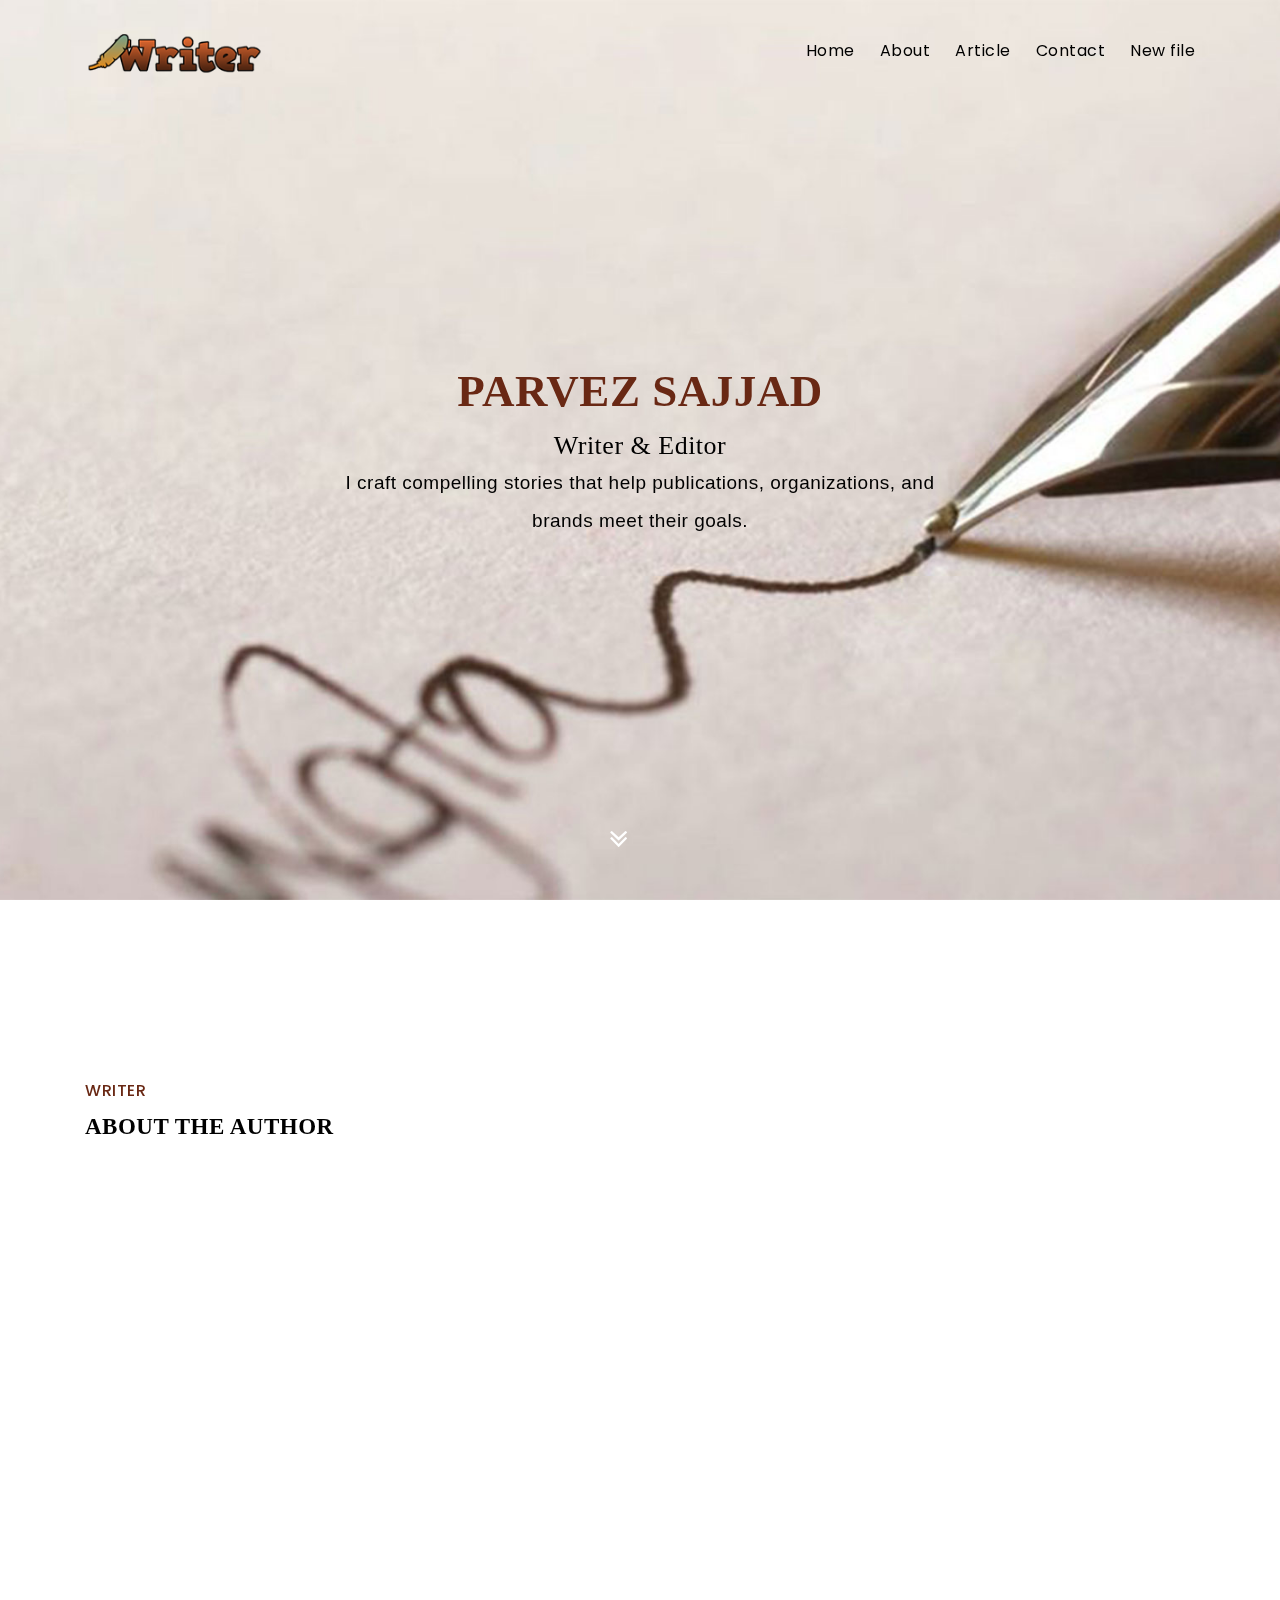
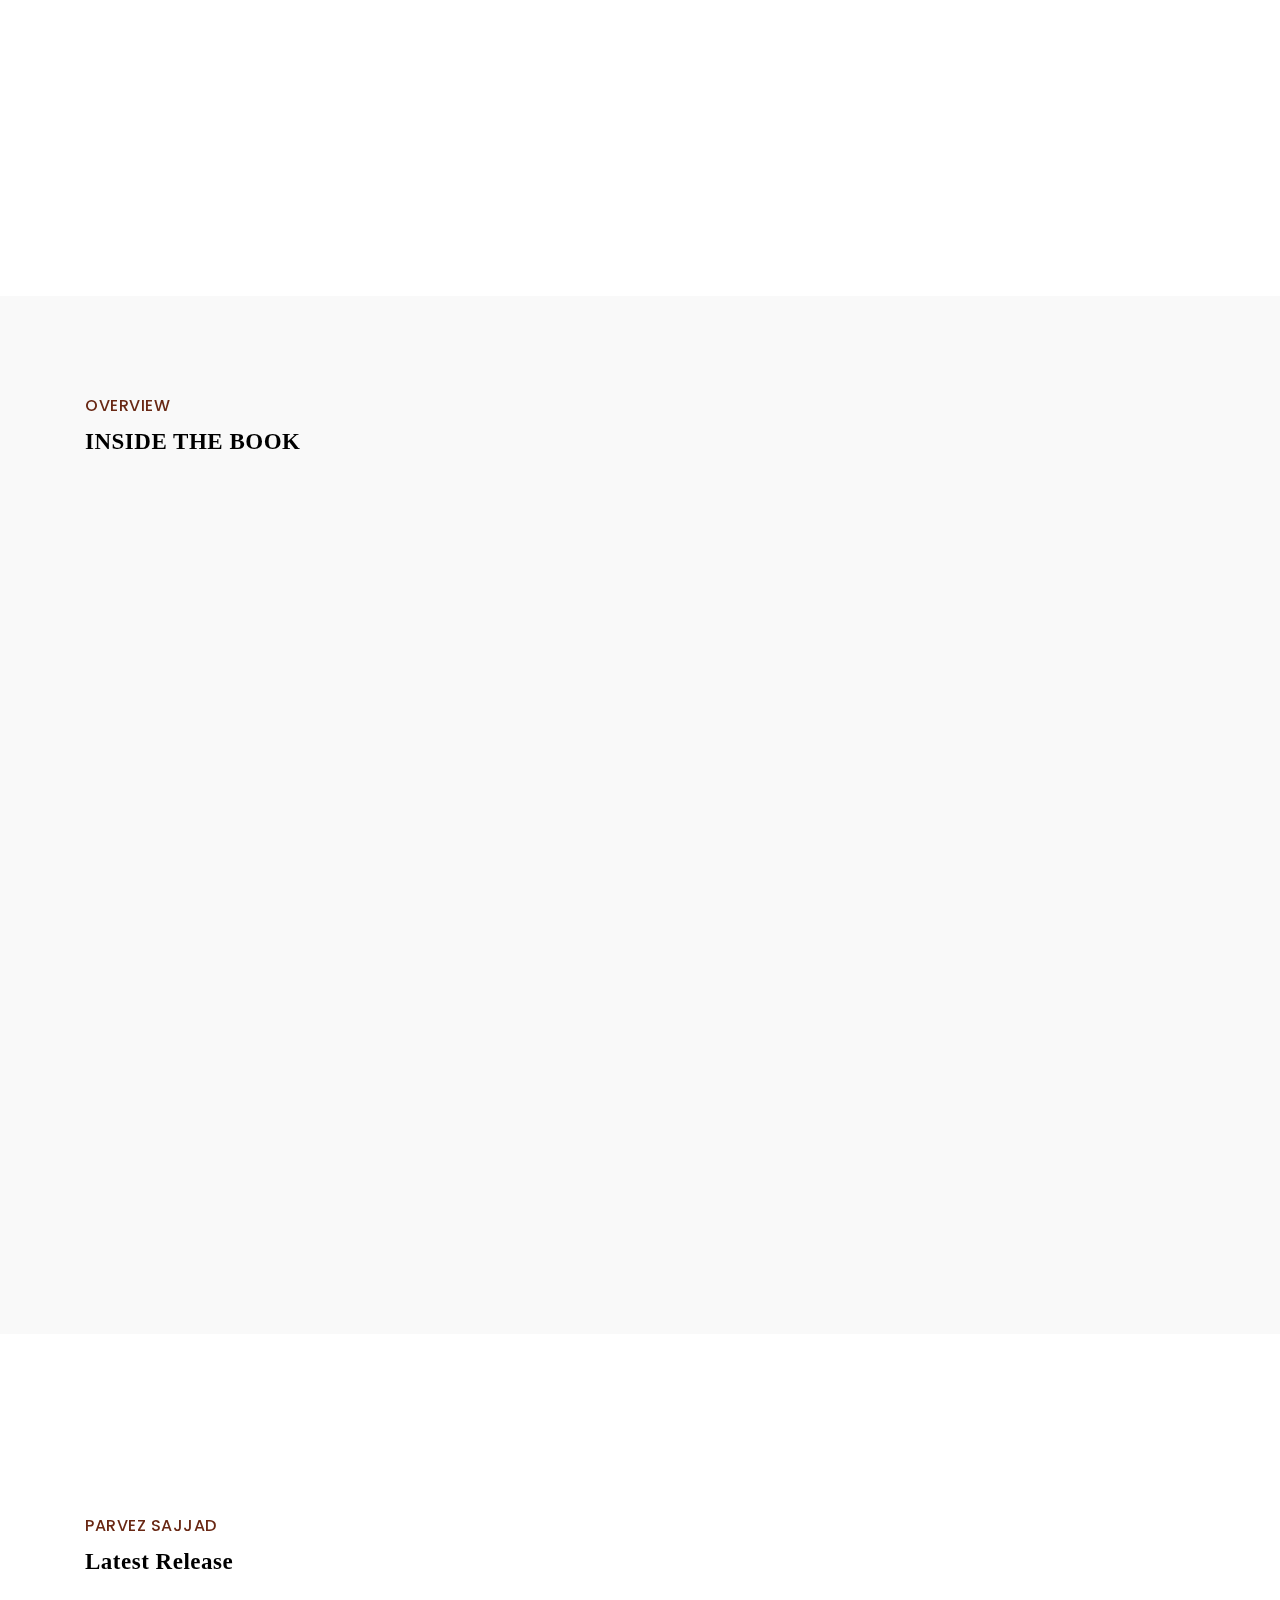
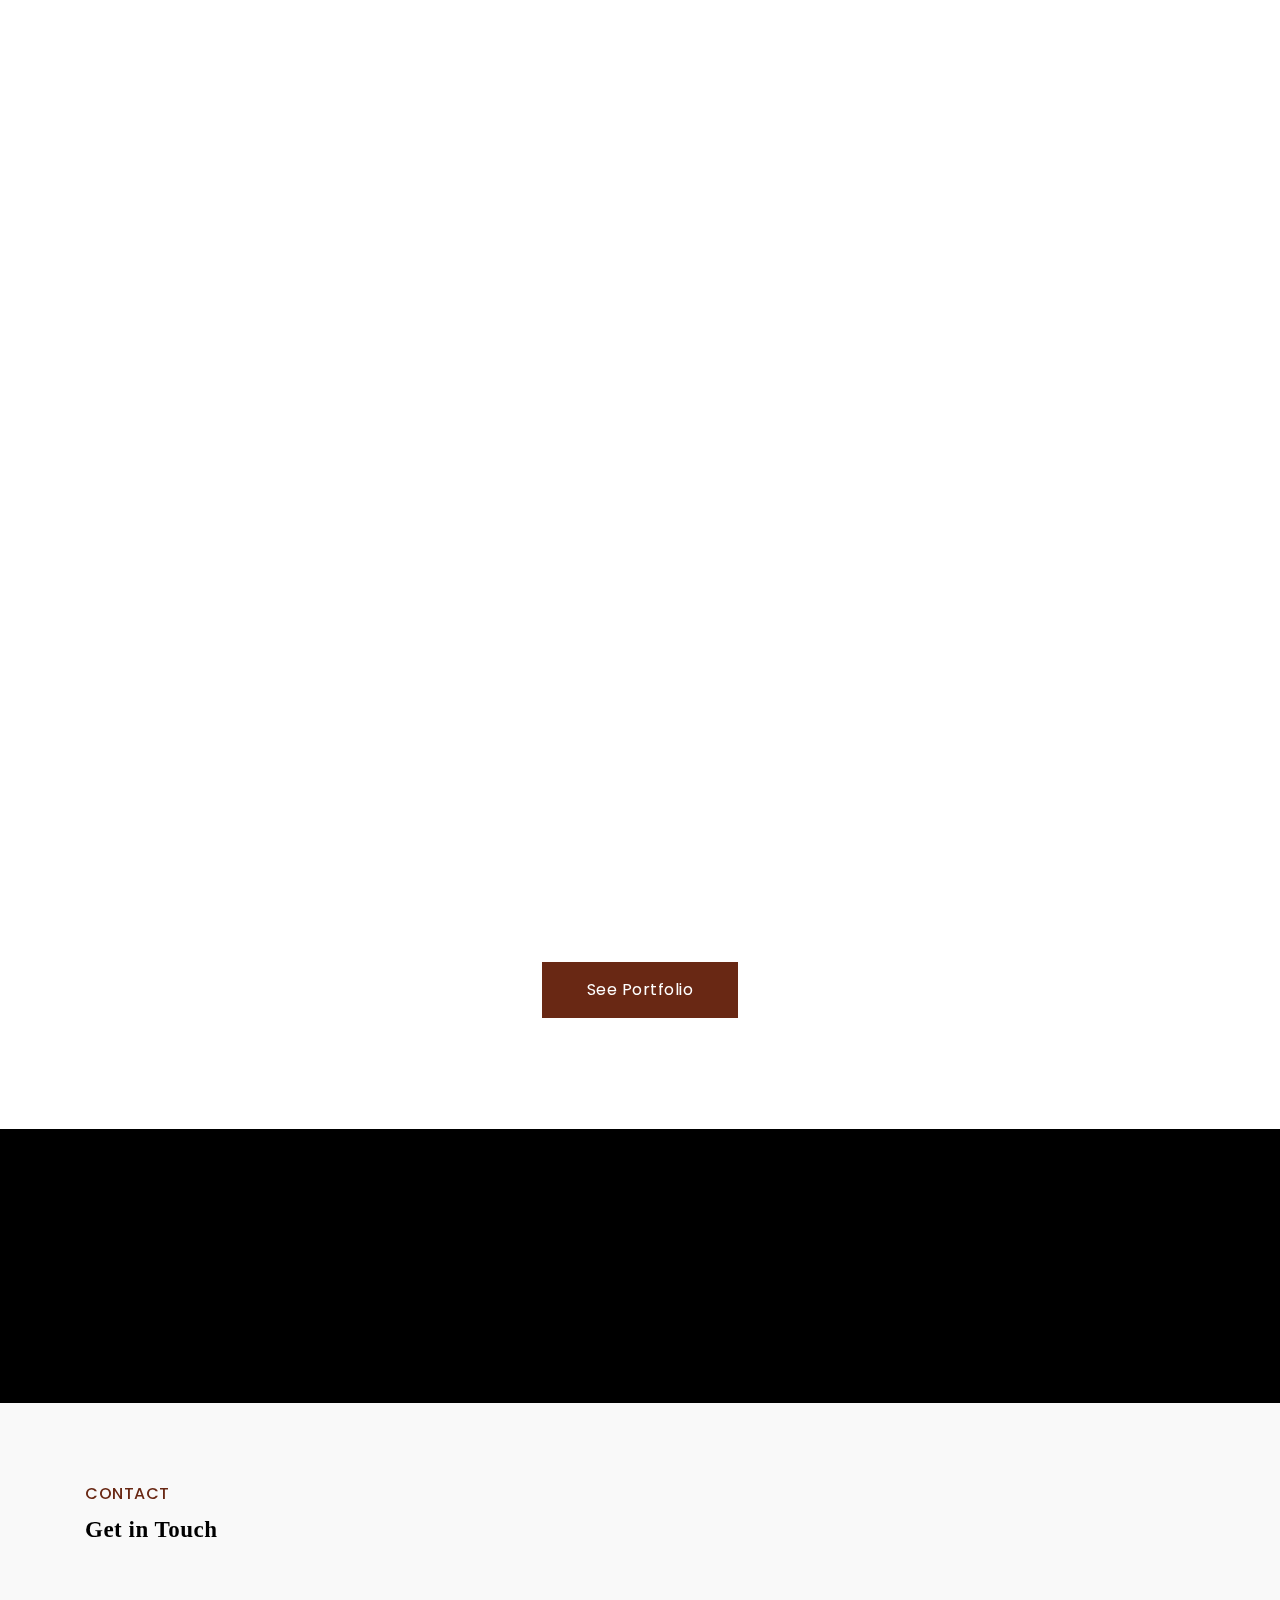
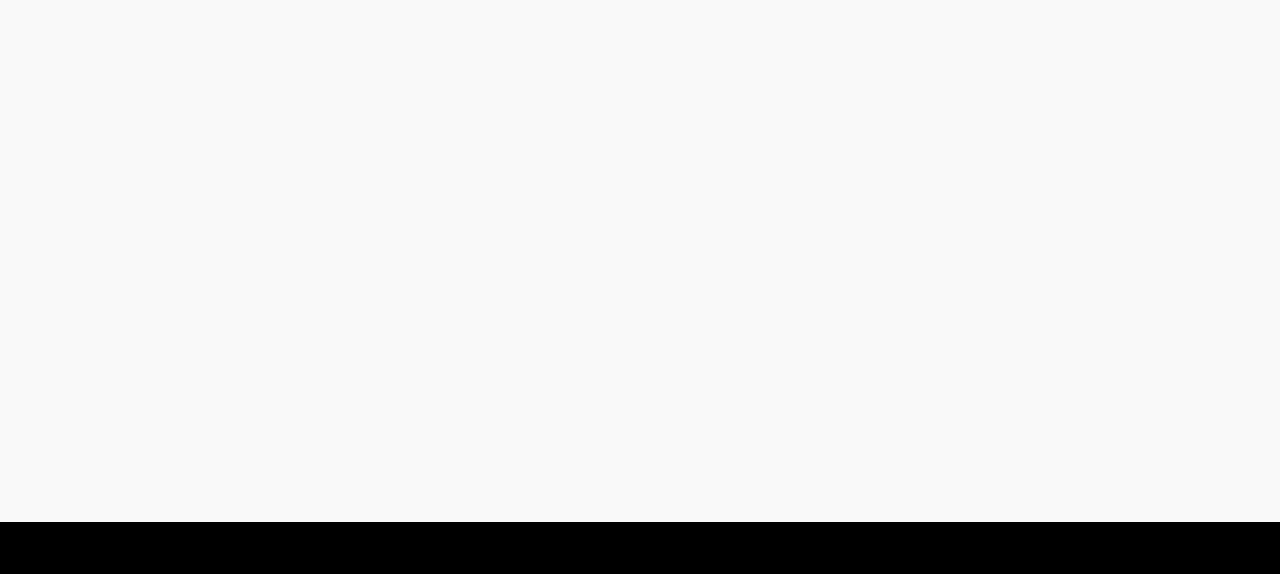
==== commit 56be618d: "Change Menu item in main navbar" ====
--- a/index.html
+++ b/index.html
@@ -47,6 +47,7 @@
                             <li><a href="about.html">About</a></li>
                             <li><a href="book.html">Article</a></li>
                             <li><a href="contact.html">Contact</a></li>
+                            <li><a href="#">New file</a></li>
                         </ul>
                     </div>
                 </div>
@@ -65,7 +66,8 @@
                             <li class=""><a href="index.html">Home</a></li>
                             <li><a href="about.html">About</a></li>
                             <li><a href="book.html">Article</a></li>
-                            <li><a href="contact.html">Contact</a></li>
+                            <li><a href="contact.html">Contact</a></li> 
+                            <li><a href="#">New file</a></li>
                         </ul>
                     </div>
                 </div>
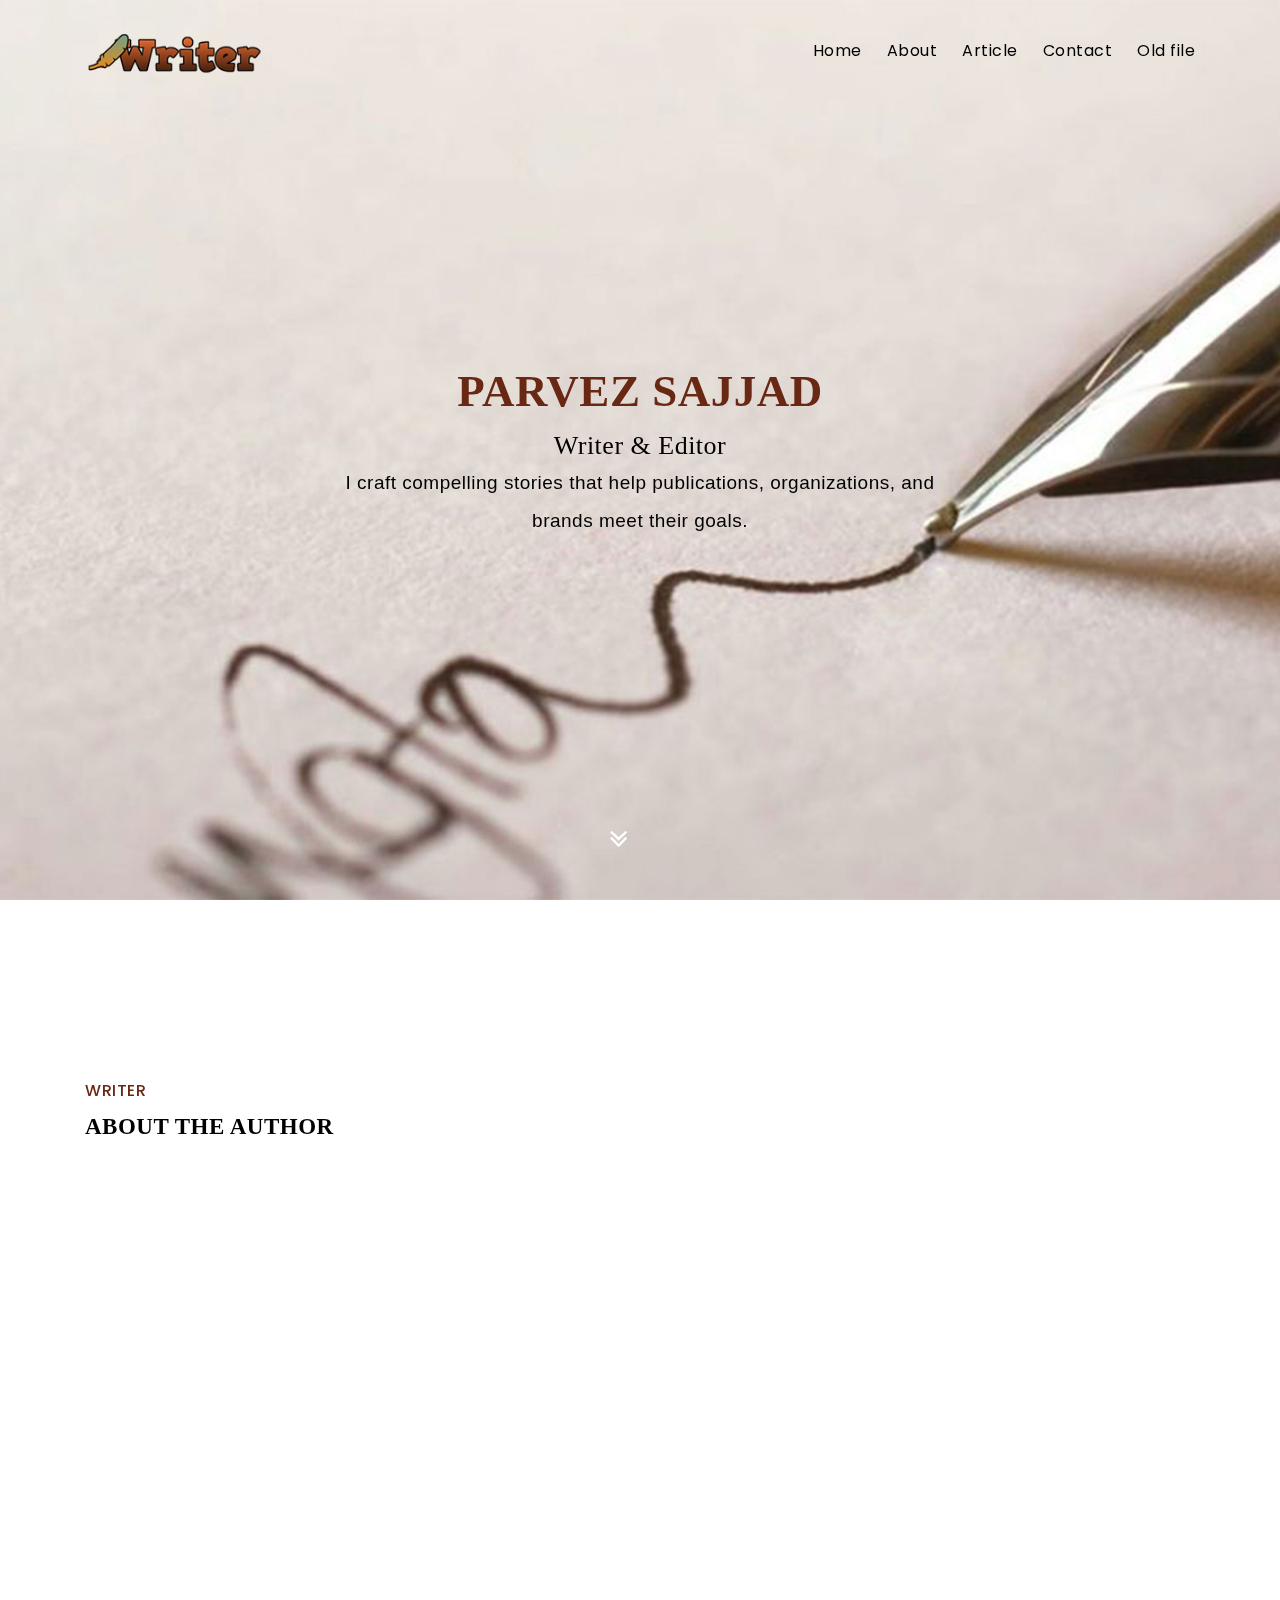
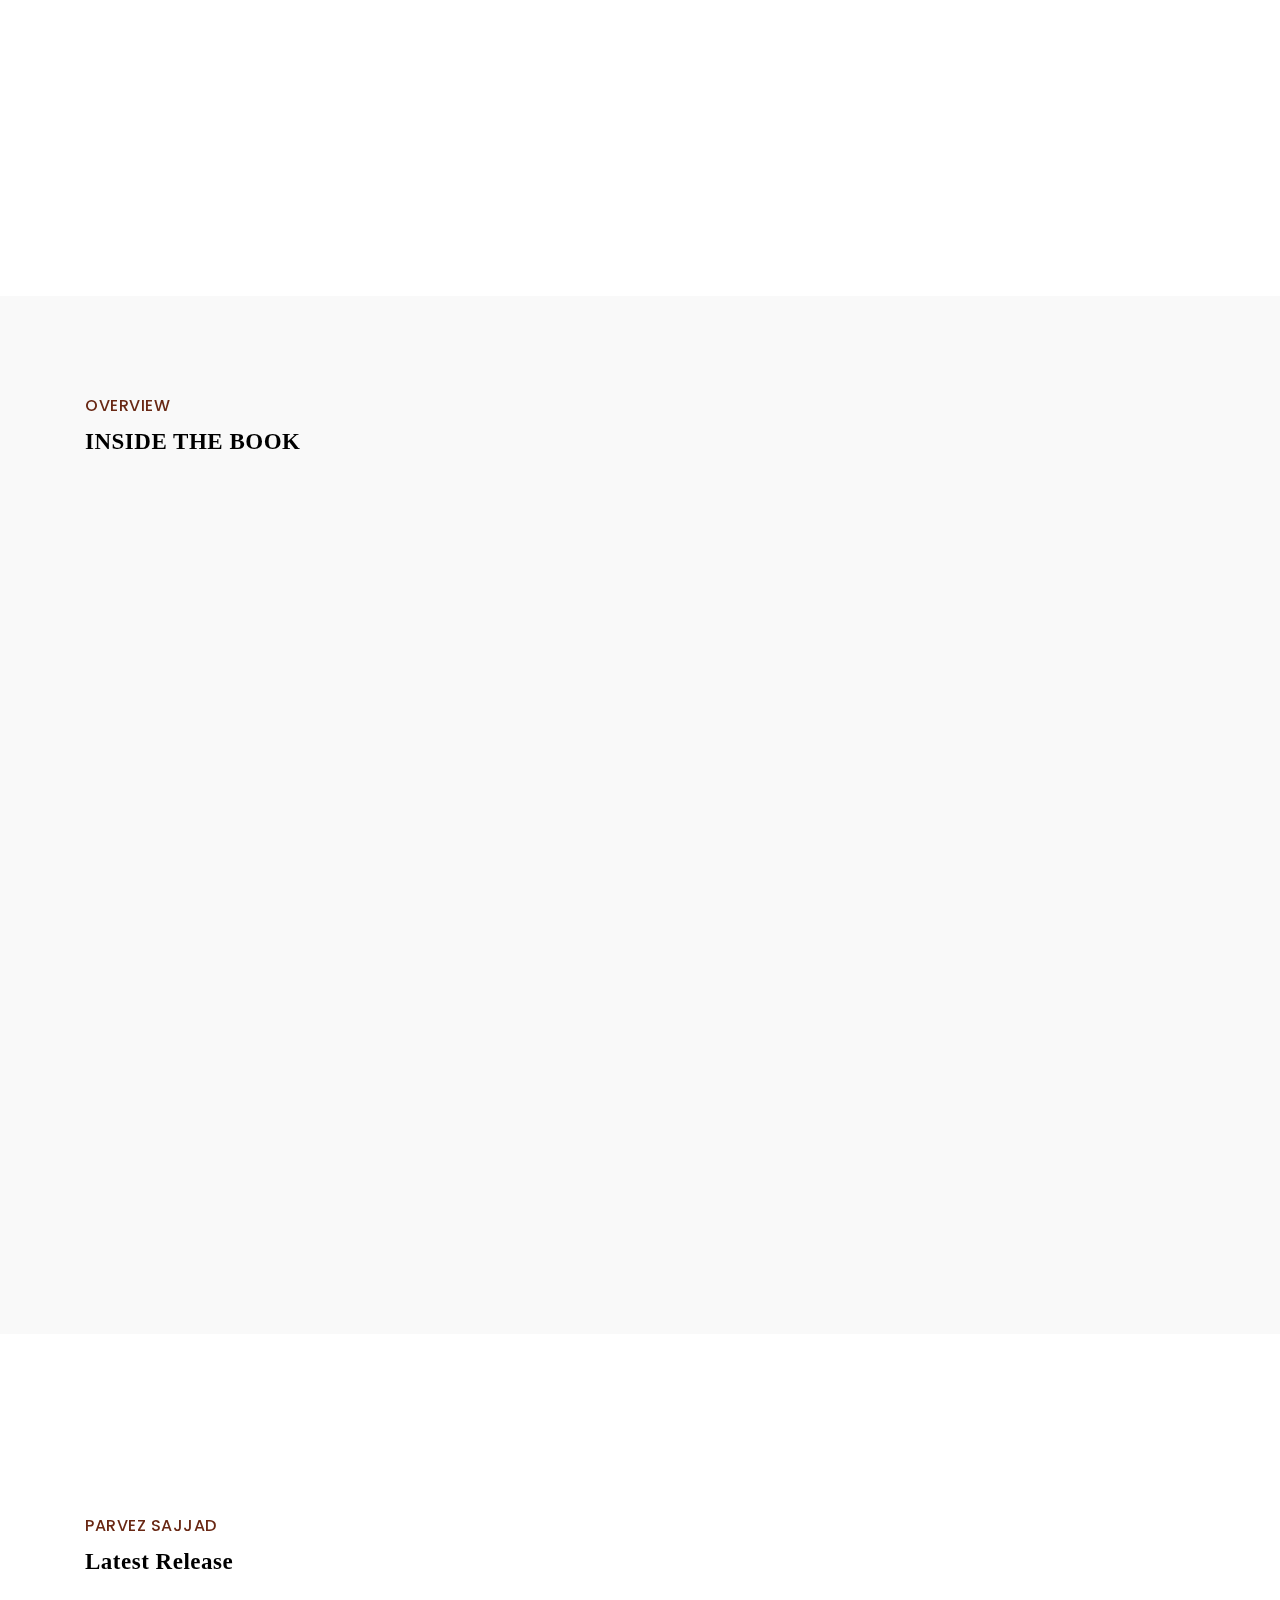
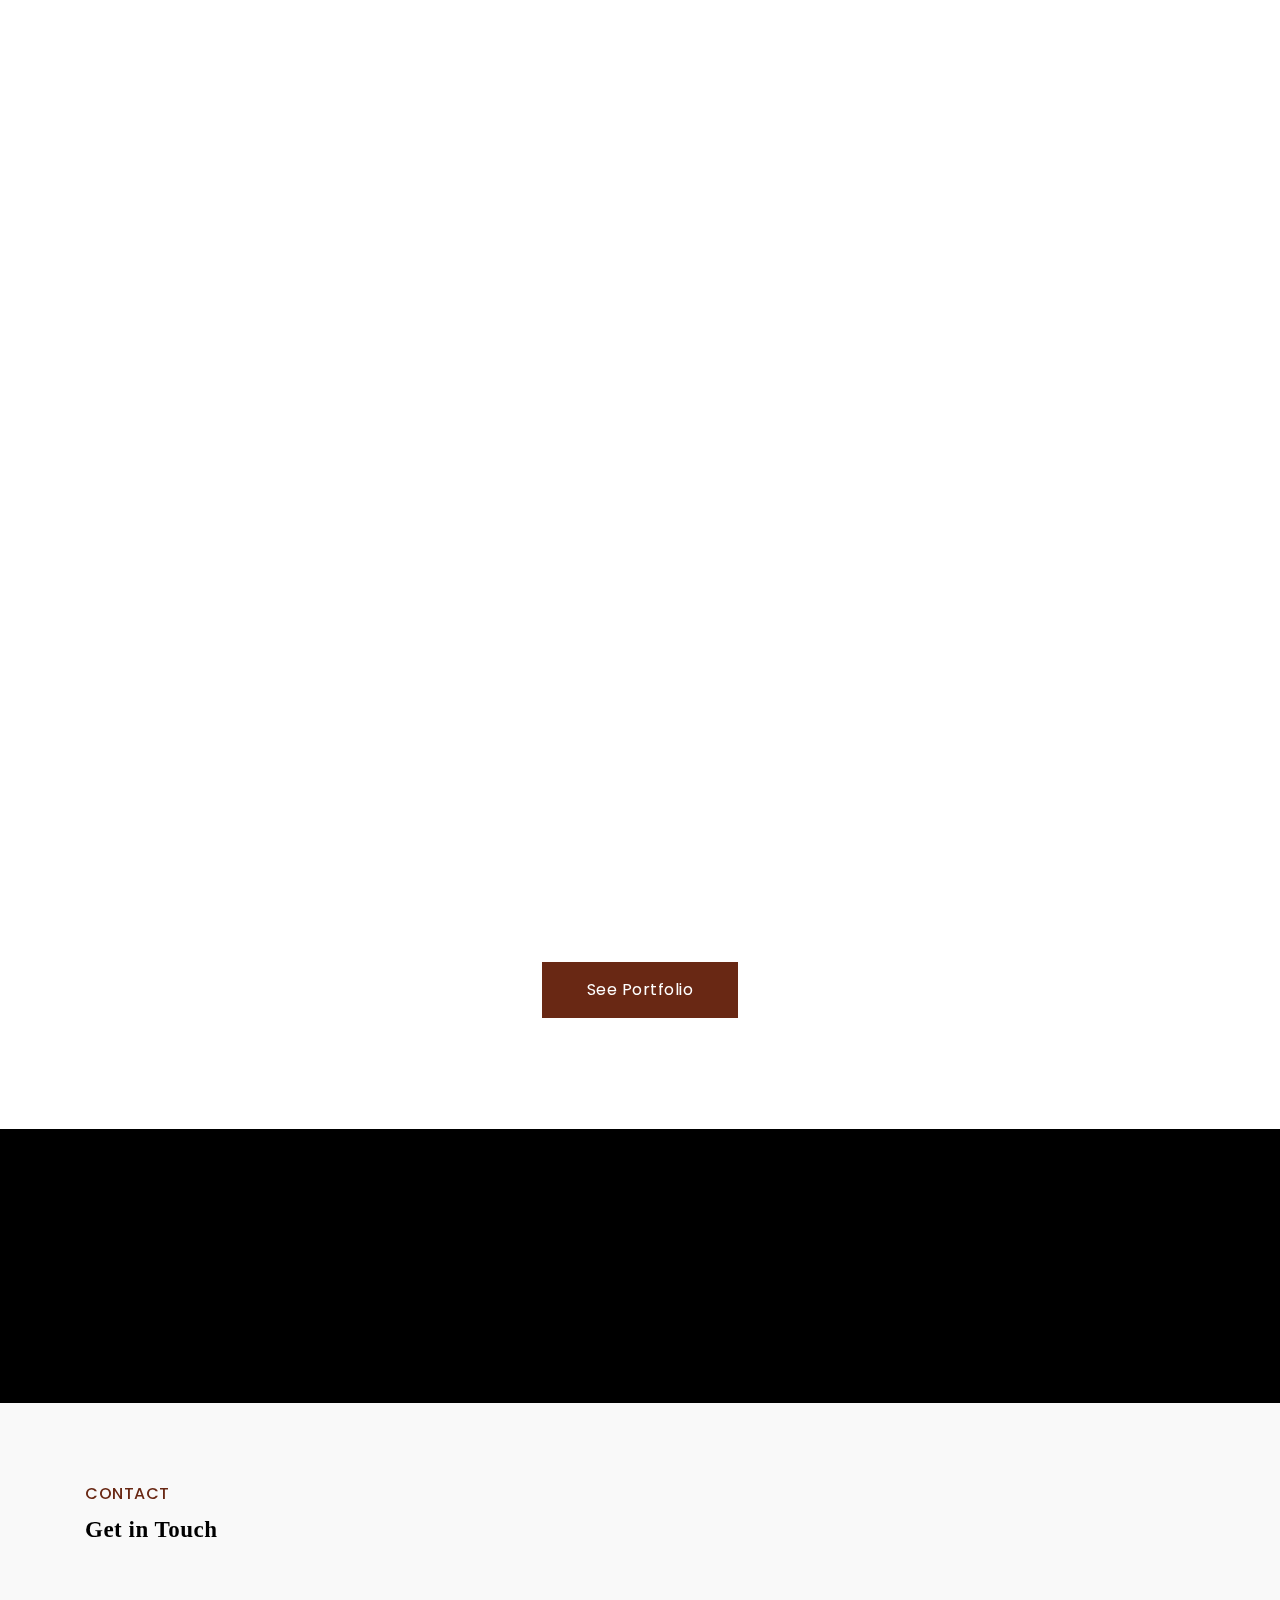
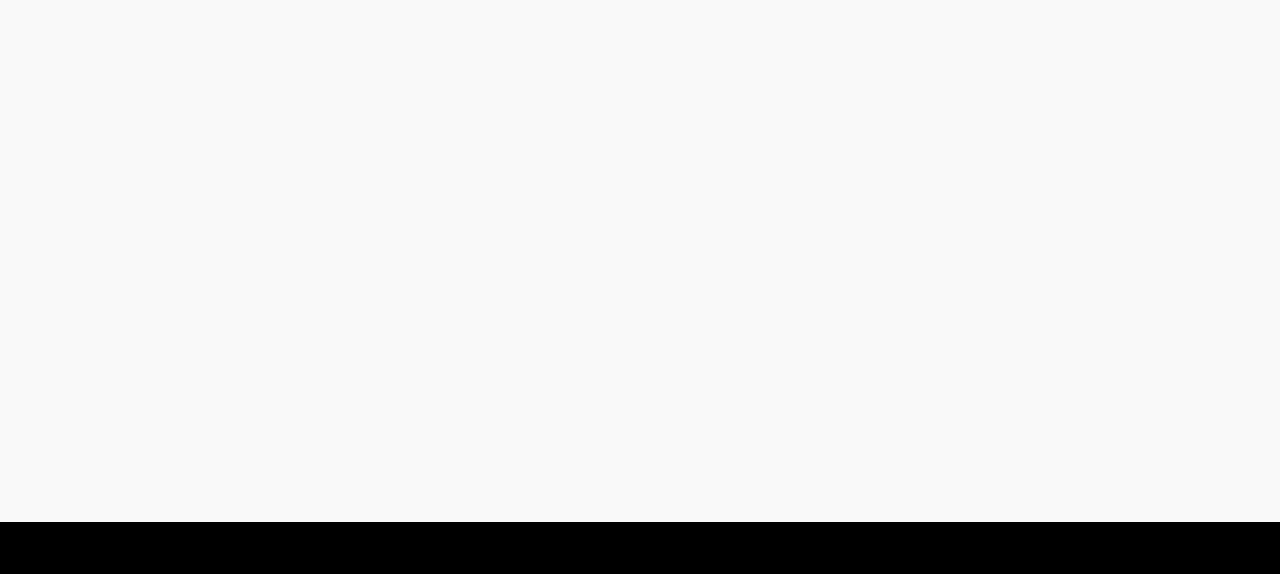
==== commit e9c895b3: "Update index.html" ====
--- a/index.html
+++ b/index.html
@@ -47,7 +47,7 @@
                             <li><a href="about.html">About</a></li>
                             <li><a href="book.html">Article</a></li>
                             <li><a href="contact.html">Contact</a></li>
-                            <li><a href="#">New file</a></li>
+                            <li><a href="#">Old file</a></li>
                         </ul>
                     </div>
                 </div>
@@ -67,7 +67,7 @@
                             <li><a href="about.html">About</a></li>
                             <li><a href="book.html">Article</a></li>
                             <li><a href="contact.html">Contact</a></li> 
-                            <li><a href="#">New file</a></li>
+                            <li><a href="#">Old file</a></li>
                         </ul>
                     </div>
                 </div>
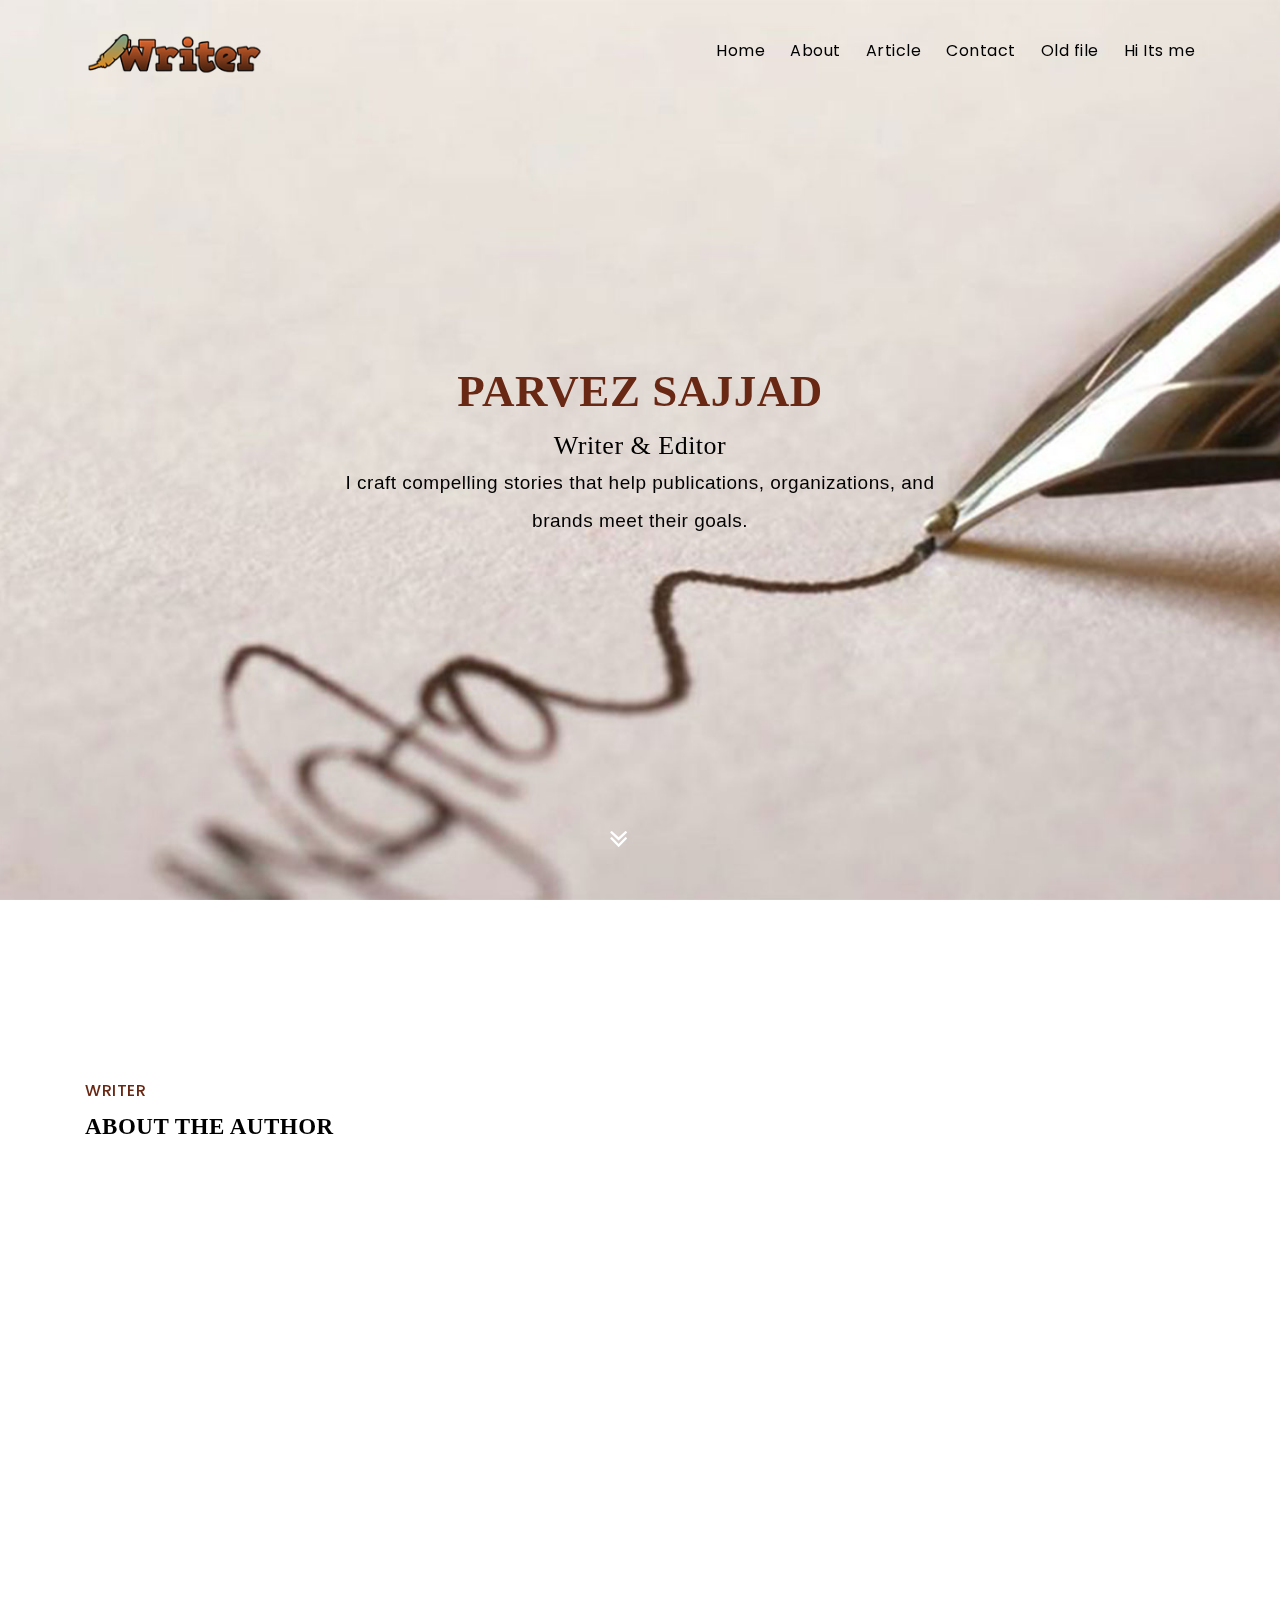
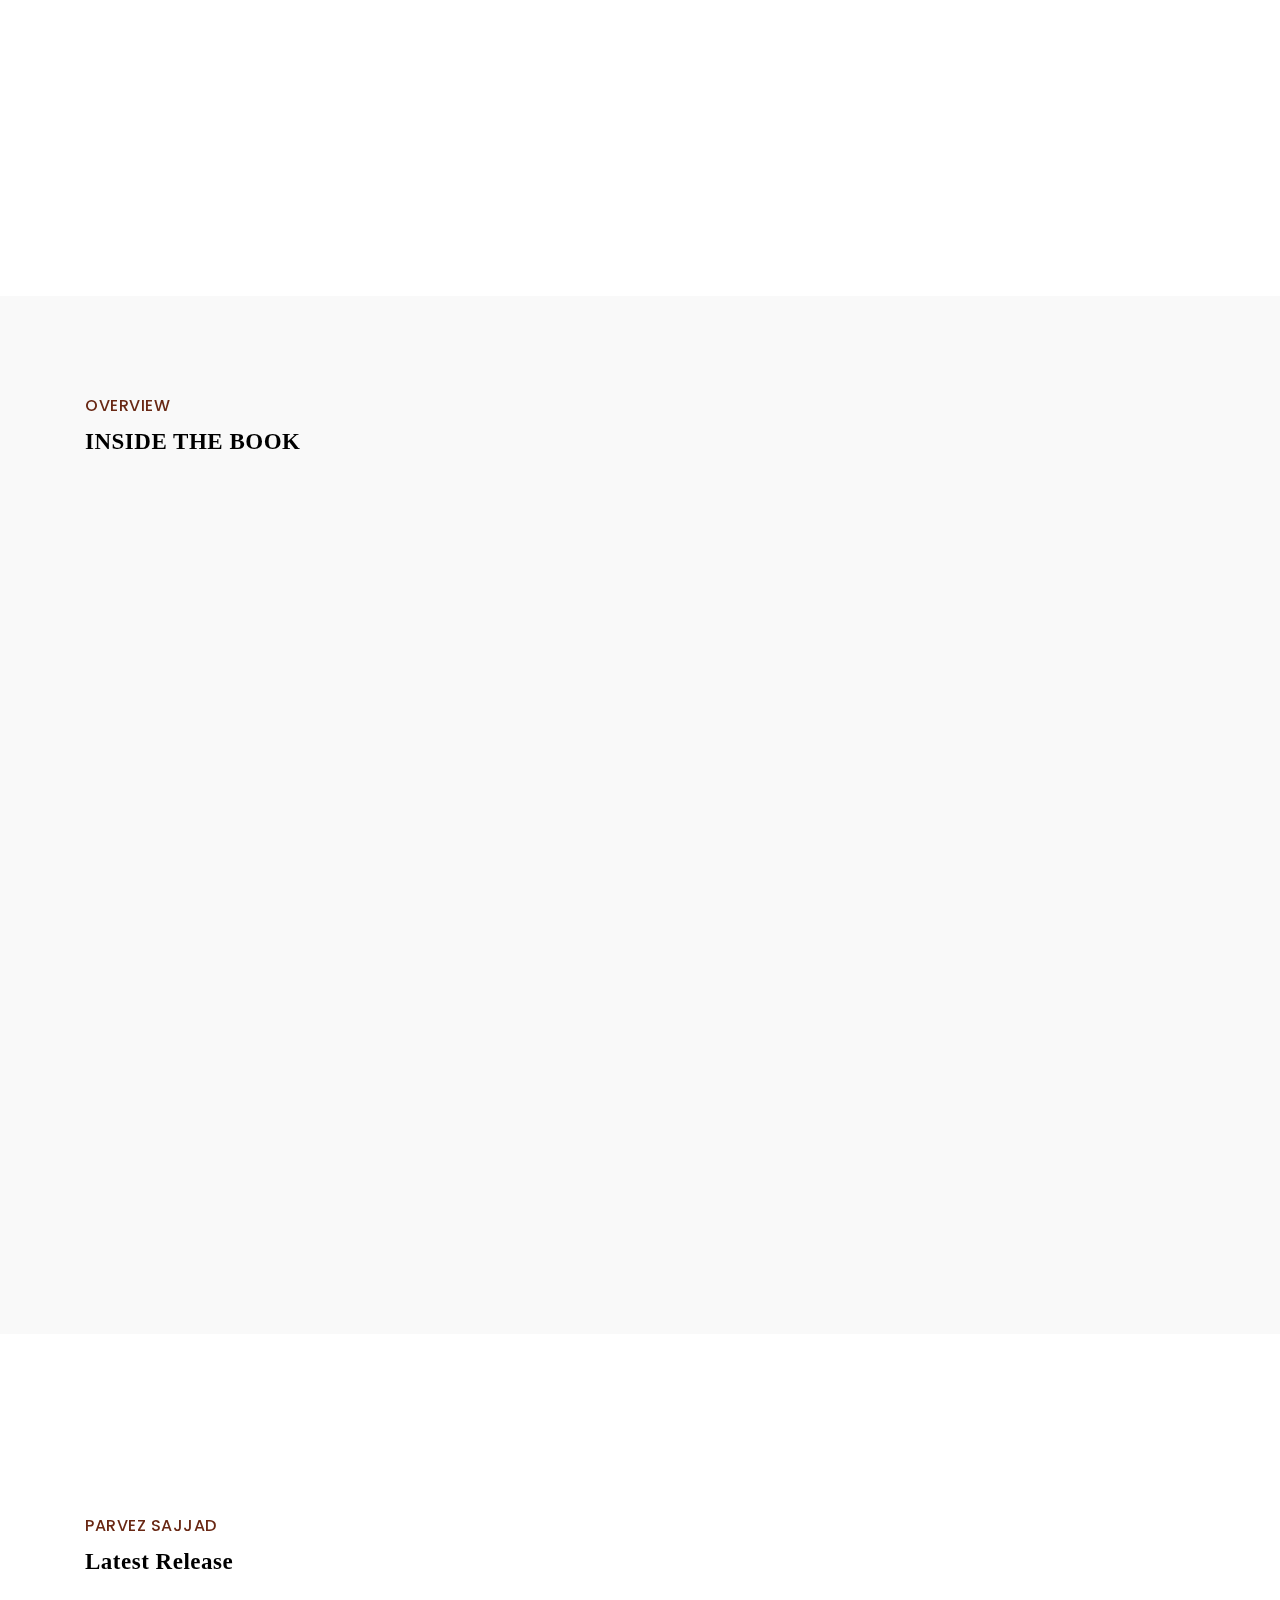
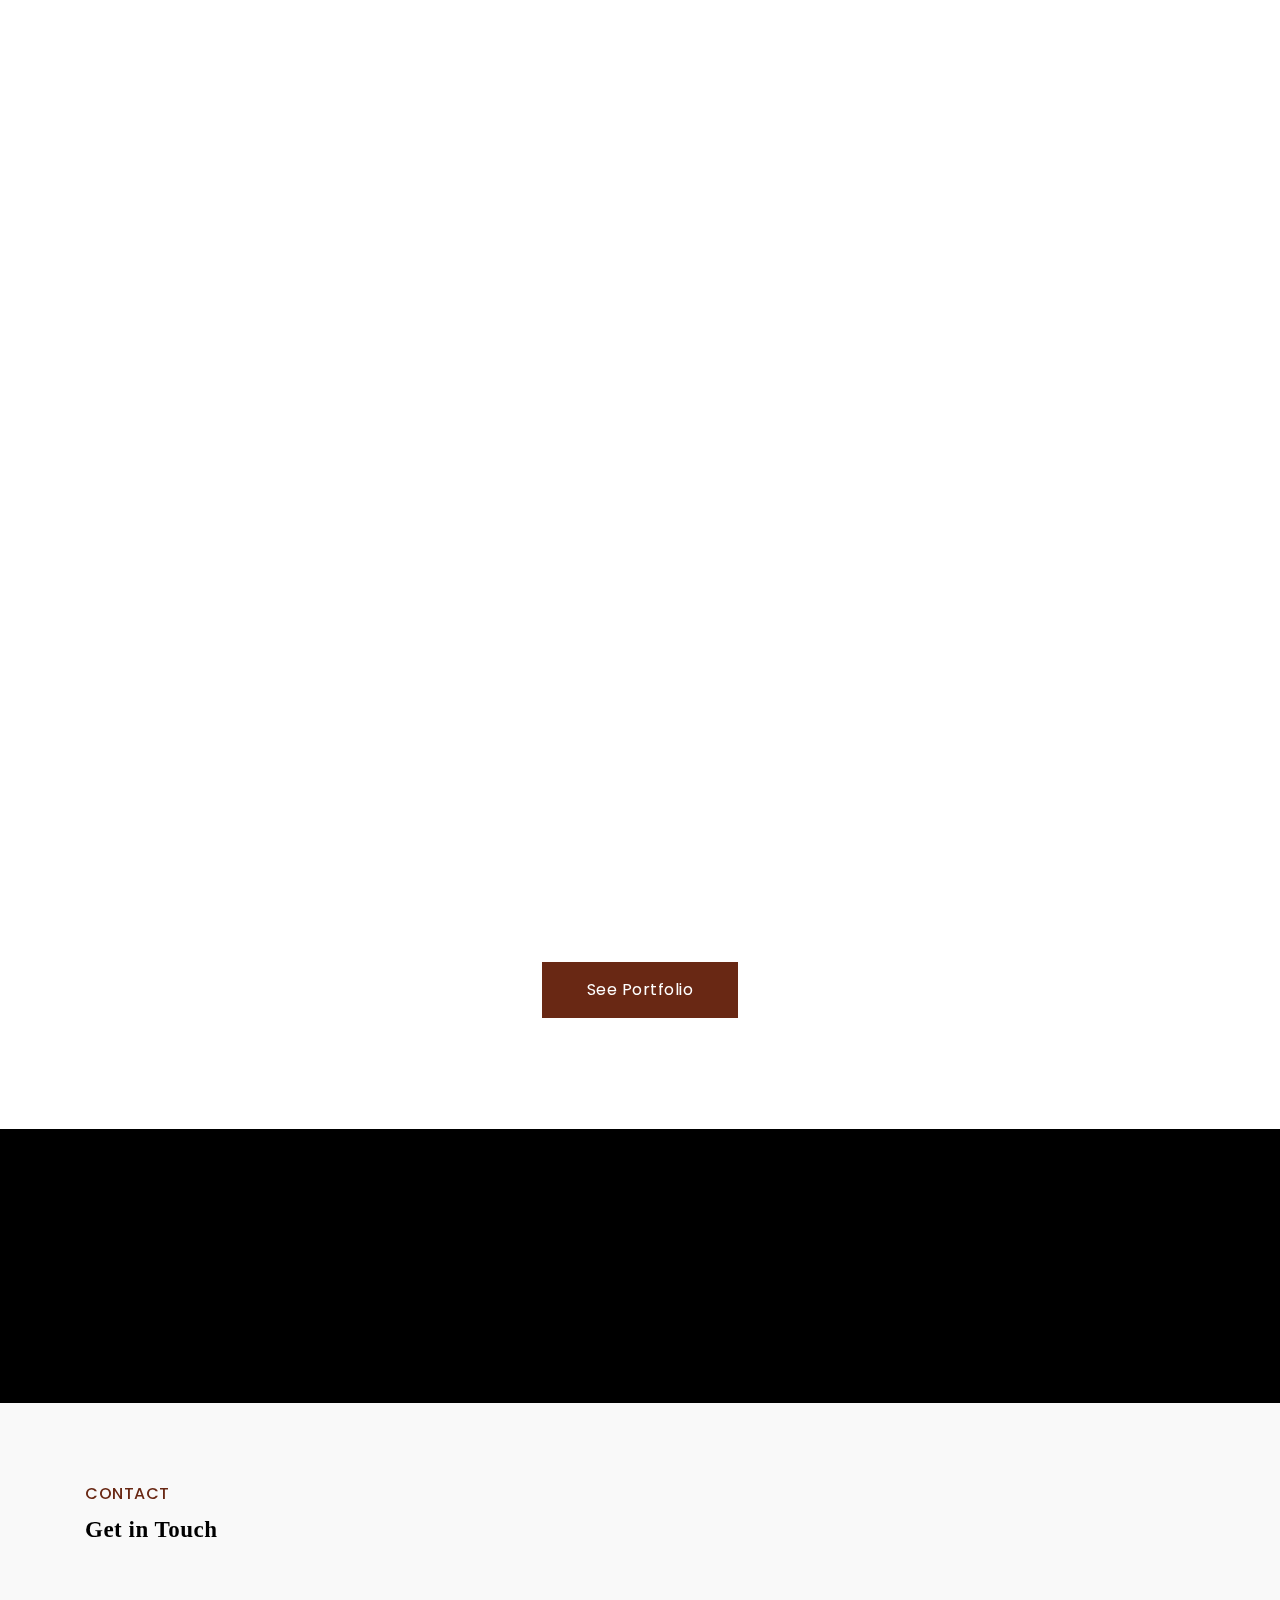
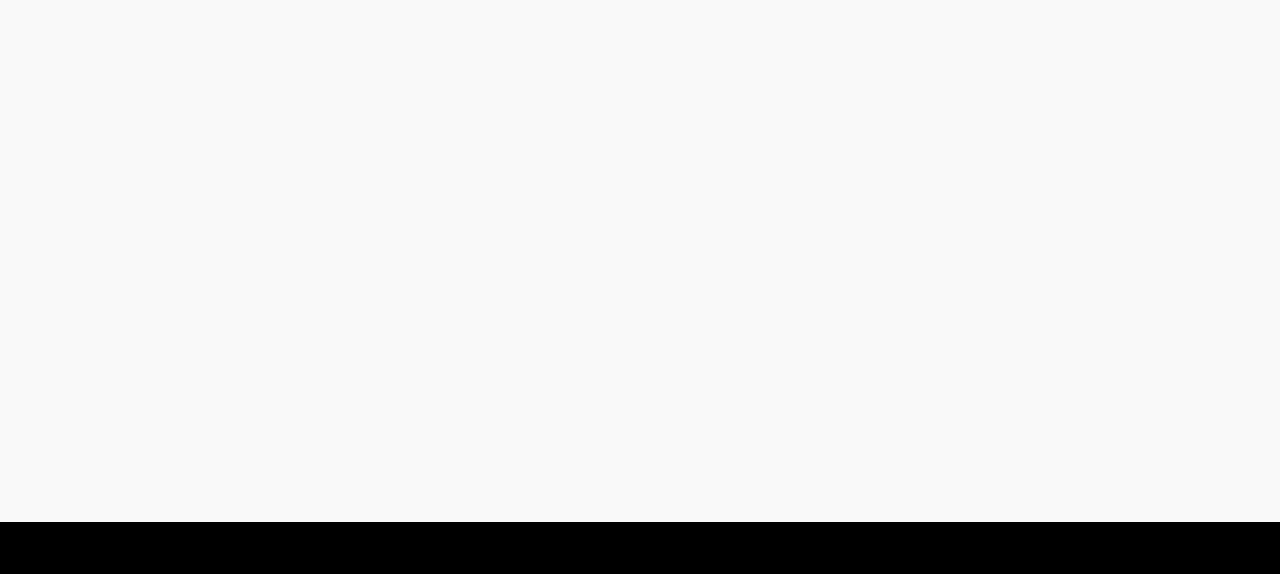
==== commit 48358ec2: "change navbar" ====
--- a/index.html
+++ b/index.html
@@ -68,6 +68,7 @@
                             <li><a href="book.html">Article</a></li>
                             <li><a href="contact.html">Contact</a></li> 
                             <li><a href="#">Old file</a></li>
+                            <li><a href="#">Hi Its me</a></li>
                         </ul>
                     </div>
                 </div>
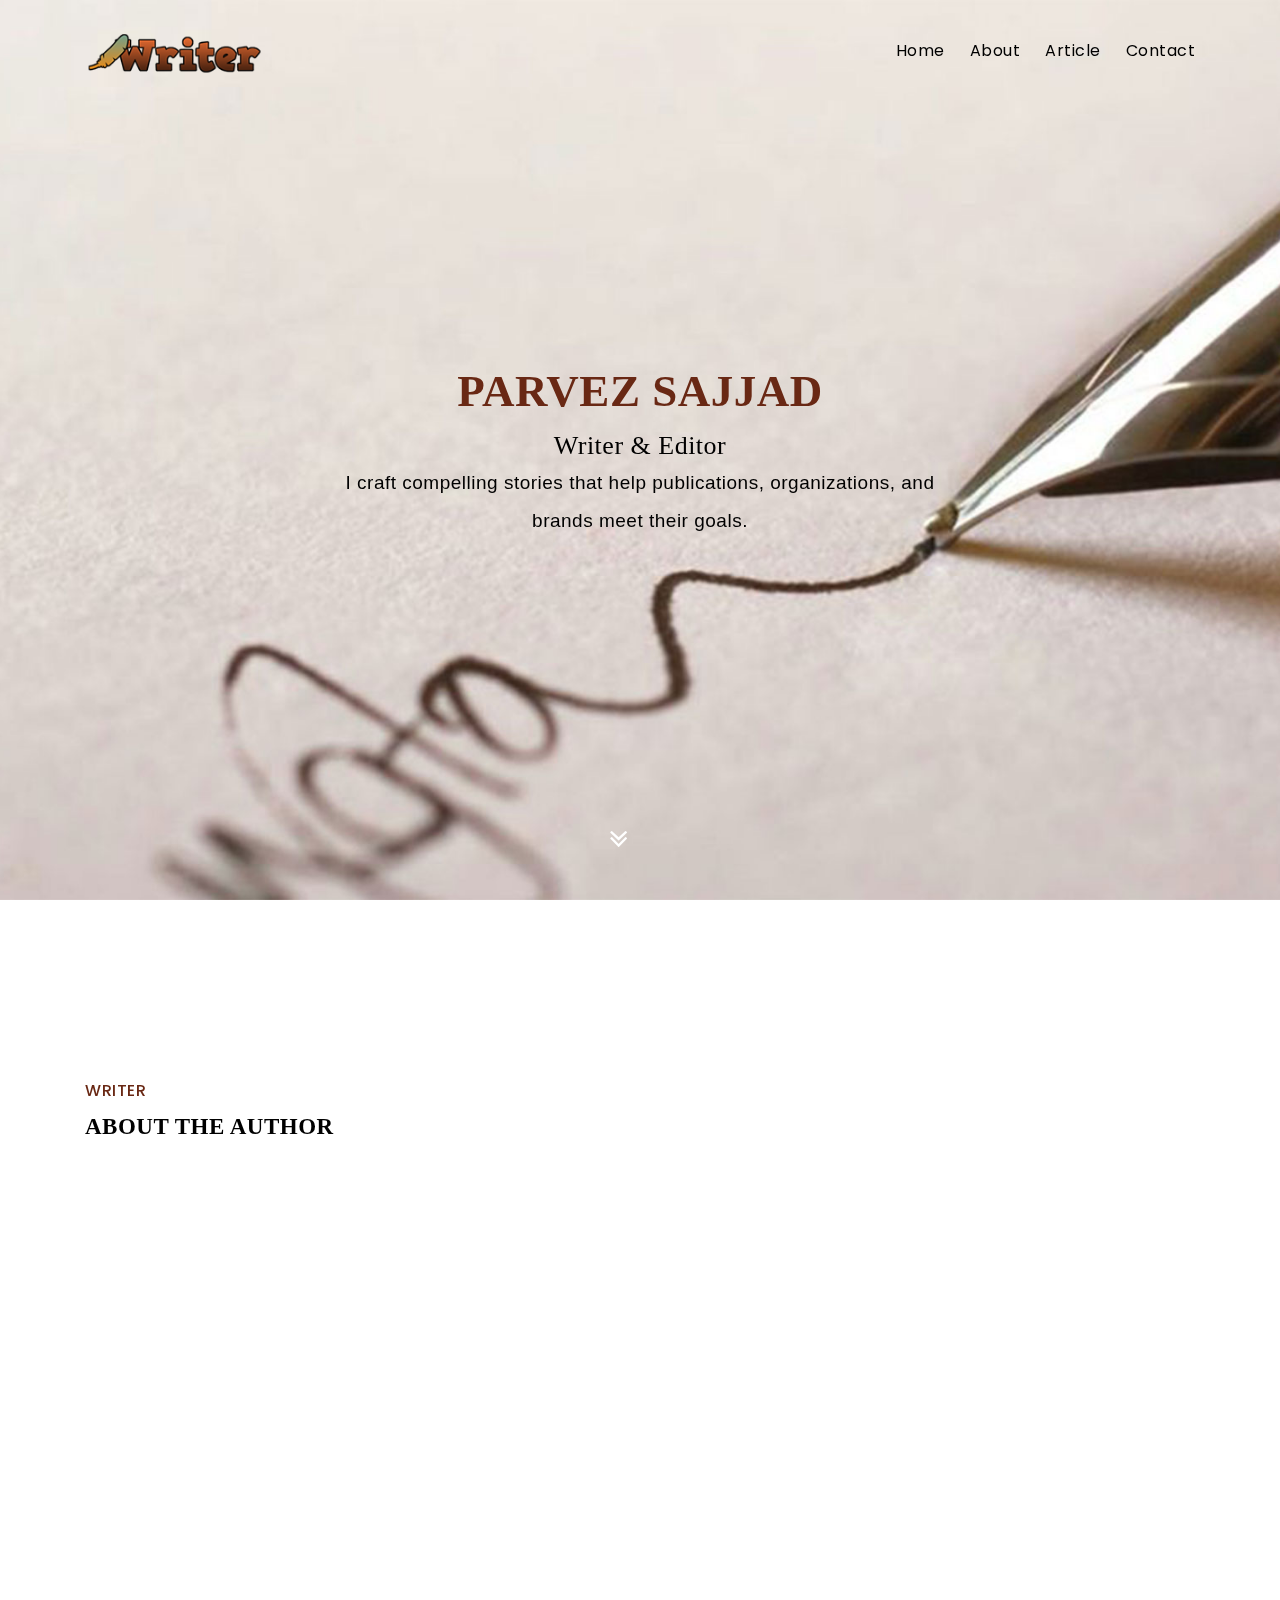
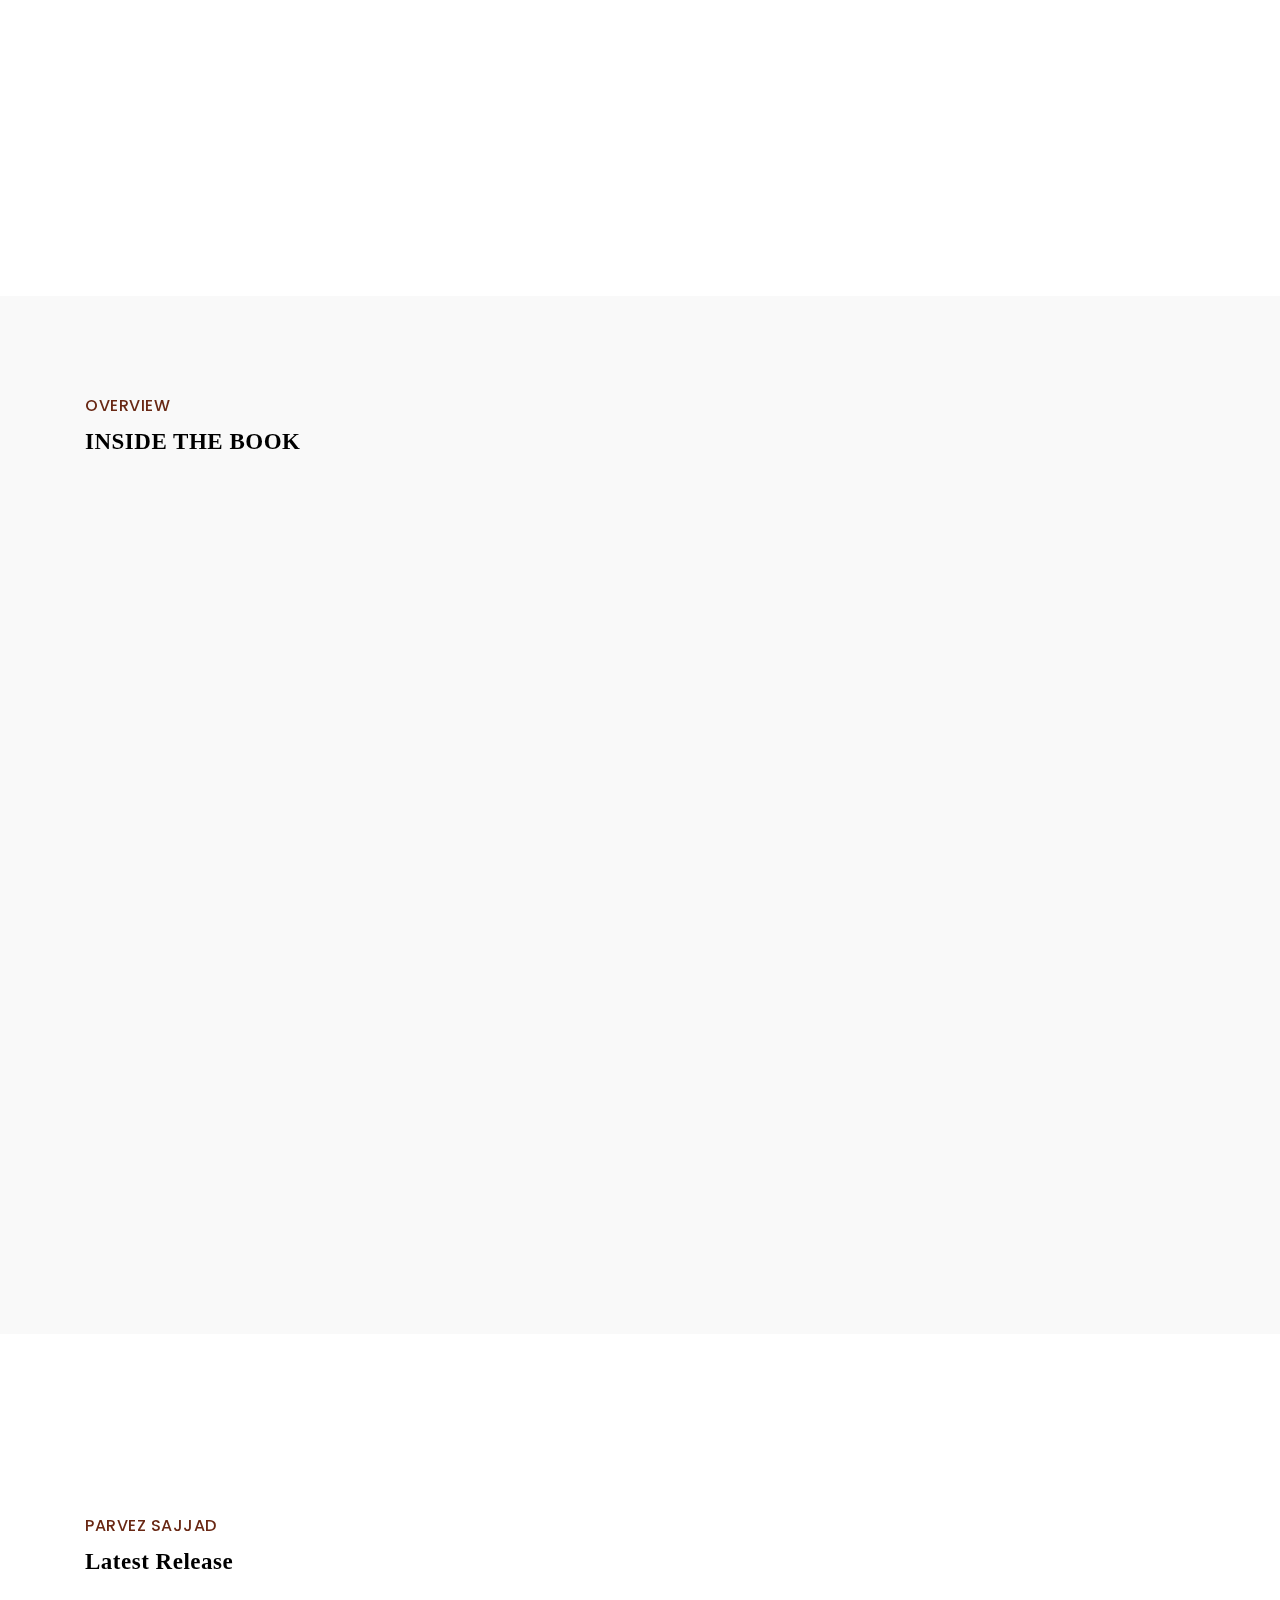
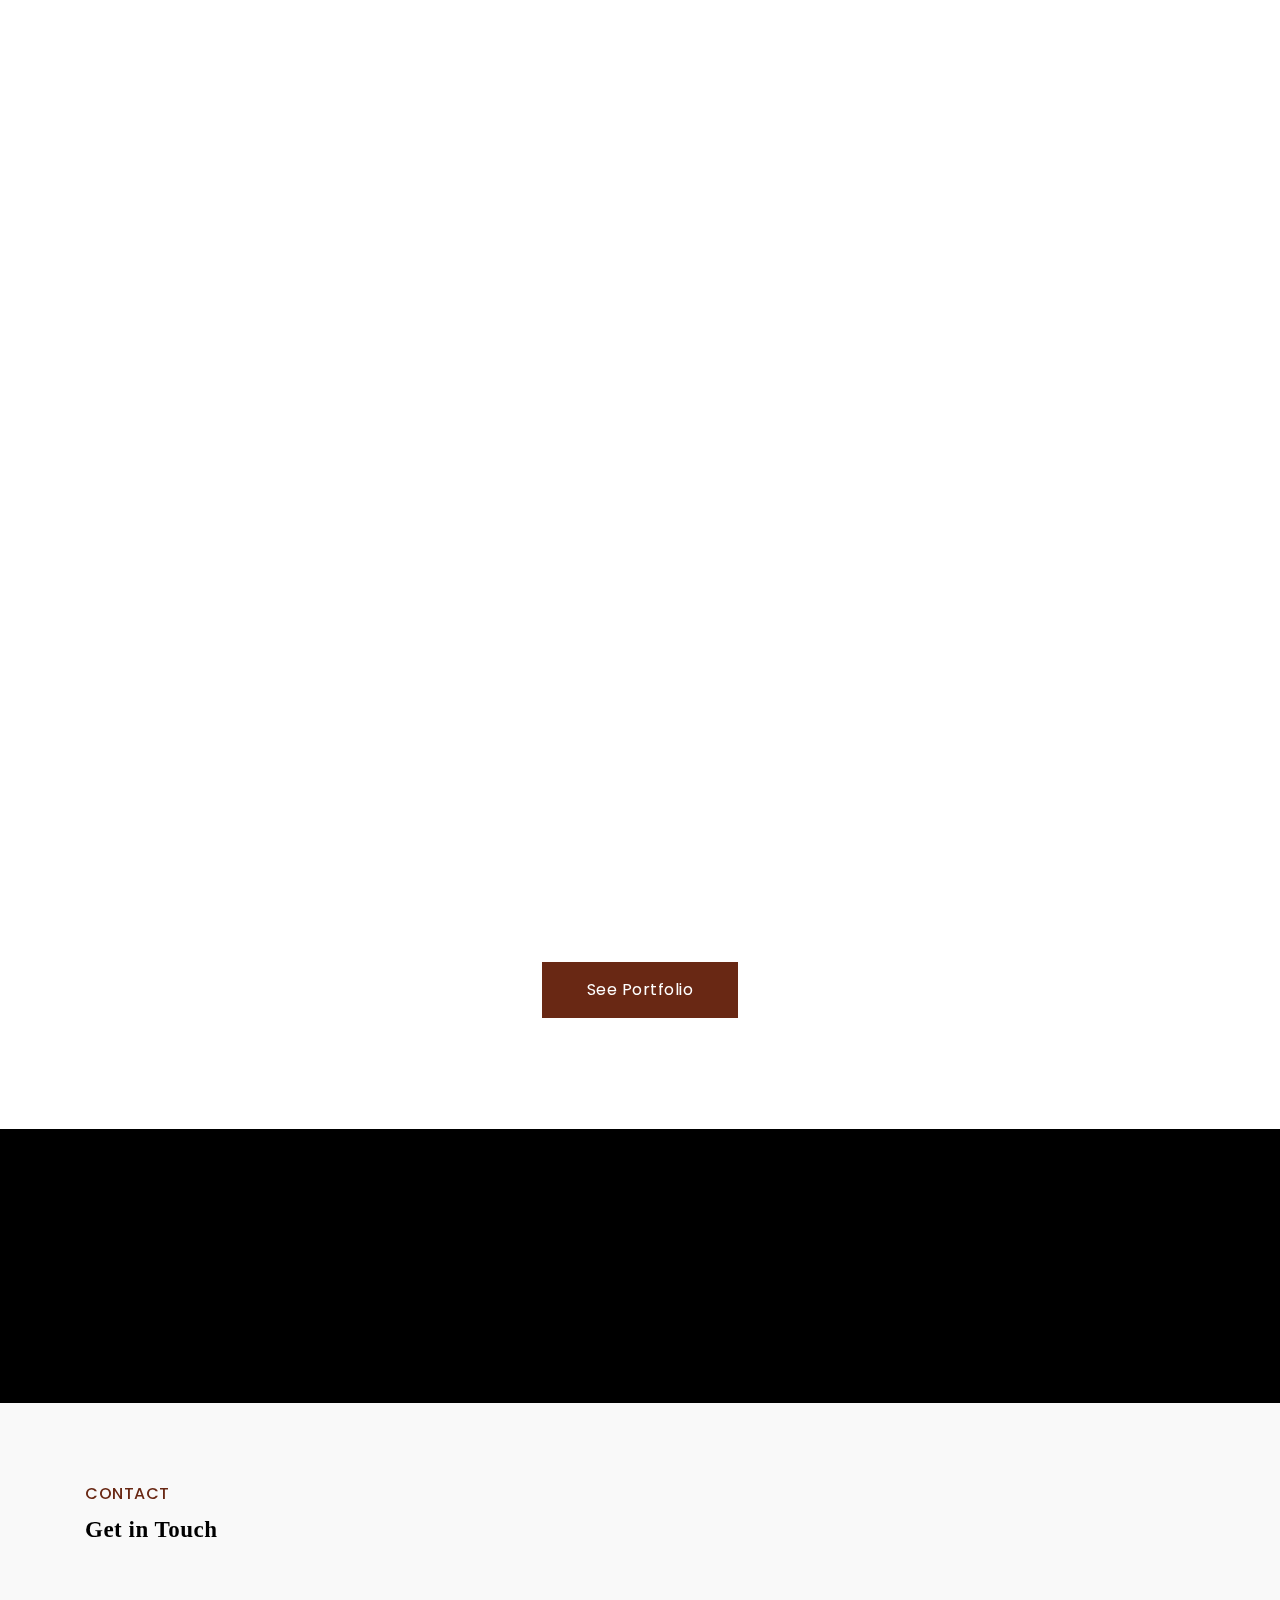
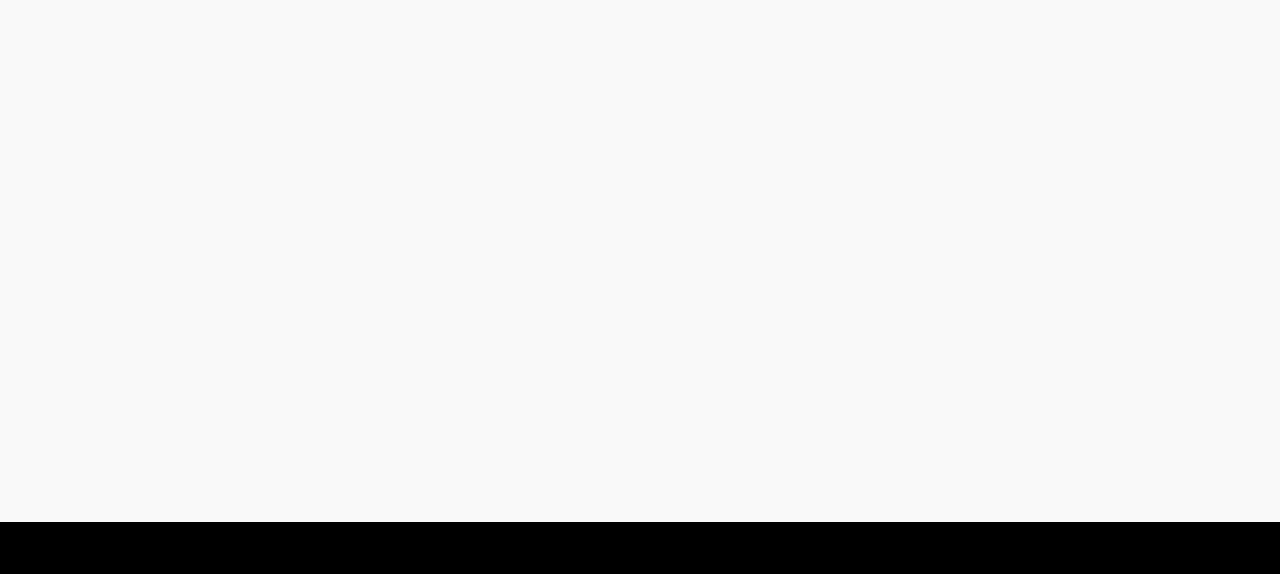
==== commit 70b7e903: "Update index.html" ====
--- a/index.html
+++ b/index.html
@@ -47,7 +47,6 @@
                             <li><a href="about.html">About</a></li>
                             <li><a href="book.html">Article</a></li>
                             <li><a href="contact.html">Contact</a></li>
-                            <li><a href="#">Old file</a></li>
                         </ul>
                     </div>
                 </div>
@@ -66,9 +65,7 @@
                             <li class=""><a href="index.html">Home</a></li>
                             <li><a href="about.html">About</a></li>
                             <li><a href="book.html">Article</a></li>
-                            <li><a href="contact.html">Contact</a></li> 
-                            <li><a href="#">Old file</a></li>
-                            <li><a href="#">Hi Its me</a></li>
+                            <li><a href="contact.html">Contact</a></li>
                         </ul>
                     </div>
                 </div>
